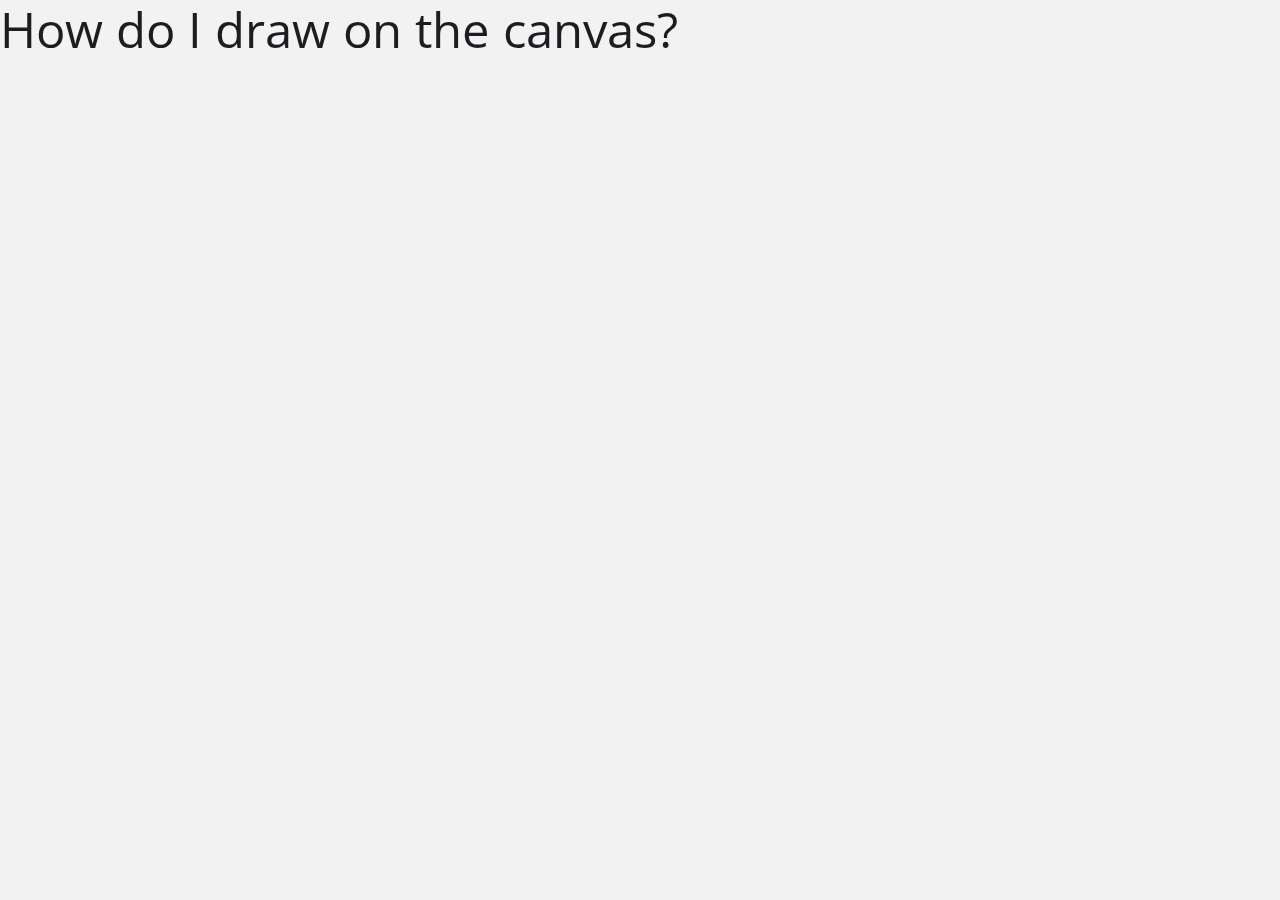
==== drawingAnswers/draw-on-canvas-answer.html @ a5479ad8 "Added a test href to a list element." ====
<!DOCTYPE html>
<html lang="en">

<head>
    <meta charset="UTF-8"/>
    <link rel="stylesheet" href="../assets/style.css"/>
    <link rel="icon" href="./assets/castofly-logo.jpg"/>
    <title>Sample Help Page</title>
</head>

<body>
<h1>How do I draw on the canvas?</h1>

</body>
---- assets/style.css ----
@import url("https://fonts.googleapis.com/css?family=Open+Sans:400,300,600,700");
*,
*::after,
*::before {
	box-sizing: inherit
}

* {
	font: inherit
}

html,
body,
div,
span,
applet,
object,
iframe,
h1,
h2,
h3,
h4,
h5,
h6,
p,
blockquote,
pre,
a,
abbr,
acronym,
address,
big,
cite,
code,
del,
dfn,
em,
img,
ins,
kbd,
q,
s,
samp,
small,
strike,
strong,
sub,
sup,
tt,
var,
b,
u,
i,
center,
dl,
dt,
dd,
ol,
ul,
li,
fieldset,
form,
label,
legend,
table,
caption,
tbody,
tfoot,
thead,
tr,
th,
td,
article,
aside,
canvas,
details,
embed,
figure,
figcaption,
footer,
header,
hgroup,
menu,
nav,
output,
ruby,
section,
summary,
time,
mark,
audio,
video,
hr {
	margin: 0;
	padding: 0;
	border: 0
}

html {
	box-sizing: border-box
}

body {
	background-color: hsl(0, 0%, 100%);
	background-color: var(--color-bg, white)
}

article,
aside,
details,
figcaption,
figure,
footer,
header,
hgroup,
menu,
nav,
section,
main,
form legend {
	display: block
}

ol,
ul {
	list-style: none
}

blockquote,
q {
	quotes: none
}

button,
input,
textarea,
select {
	margin: 0
}

.btn,
.form-control,
.link,
.reset {
	background-color: transparent;
	padding: 0;
	border: 0;
	border-radius: 0;
	color: inherit;
	line-height: inherit;
	-webkit-appearance: none;
	-moz-appearance: none;
	appearance: none
}

select.form-control::-ms-expand {
	display: none
}

textarea {
	resize: vertical;
	overflow: auto;
	vertical-align: top
}

input::-ms-clear {
	display: none
}

table {
	border-collapse: collapse;
	border-spacing: 0
}

img,
video,
svg {
	max-width: 100%
}

[data-theme] {
	background-color: hsl(0, 0%, 100%);
	background-color: var(--color-bg, #fff);
	color: hsl(240, 4%, 20%);
	color: var(--color-contrast-high, #313135)
}

:root {
	--space-unit: 1em;
	--space-xxxxs: calc(0.125*var(--space-unit));
	--space-xxxs: calc(0.25*var(--space-unit));
	--space-xxs: calc(0.375*var(--space-unit));
	--space-xs: calc(0.5*var(--space-unit));
	--space-sm: calc(0.75*var(--space-unit));
	--space-md: calc(1.25*var(--space-unit));
	--space-lg: calc(2*var(--space-unit));
	--space-xl: calc(3.25*var(--space-unit));
	--space-xxl: calc(5.25*var(--space-unit));
	--space-xxxl: calc(8.5*var(--space-unit));
	--space-xxxxl: calc(13.75*var(--space-unit));
	--component-padding: var(--space-md)
}

:root {
	--max-width-xxs: 32rem;
	--max-width-xs: 38rem;
	--max-width-sm: 48rem;
	--max-width-md: 64rem;
	--max-width-lg: 80rem;
	--max-width-xl: 90rem;
	--max-width-xxl: 120rem
}

.container {
	width: calc(100% - 1.25em);
	width: calc(100% - 2*var(--component-padding));
	margin-left: auto;
	margin-right: auto
}

.max-width-xxs {
	max-width: 32rem;
	max-width: var(--max-width-xxs)
}

.max-width-xs {
	max-width: 38rem;
	max-width: var(--max-width-xs)
}

.max-width-sm {
	max-width: 48rem;
	max-width: var(--max-width-sm)
}

.max-width-md {
	max-width: 64rem;
	max-width: var(--max-width-md)
}

.max-width-lg {
	max-width: 80rem;
	max-width: var(--max-width-lg)
}

.max-width-xl {
	max-width: 90rem;
	max-width: var(--max-width-xl)
}

.max-width-xxl {
	max-width: 120rem;
	max-width: var(--max-width-xxl)
}

.max-width-adaptive-sm {
	max-width: 38rem;
	max-width: var(--max-width-xs)
}

@media (min-width: 64rem) {
	.max-width-adaptive-sm {
		max-width: 48rem;
		max-width: var(--max-width-sm)
	}
}

.max-width-adaptive-md {
	max-width: 38rem;
	max-width: var(--max-width-xs)
}

@media (min-width: 64rem) {
	.max-width-adaptive-md {
		max-width: 64rem;
		max-width: var(--max-width-md)
	}
}

.max-width-adaptive,
.max-width-adaptive-lg {
	max-width: 38rem;
	max-width: var(--max-width-xs)
}

@media (min-width: 64rem) {
	.max-width-adaptive,
	.max-width-adaptive-lg {
		max-width: 64rem;
		max-width: var(--max-width-md)
	}
}

@media (min-width: 90rem) {
	.max-width-adaptive,
	.max-width-adaptive-lg {
		max-width: 80rem;
		max-width: var(--max-width-lg)
	}
}

.max-width-adaptive-xl {
	max-width: 38rem;
	max-width: var(--max-width-xs)
}

@media (min-width: 64rem) {
	.max-width-adaptive-xl {
		max-width: 64rem;
		max-width: var(--max-width-md)
	}
}

@media (min-width: 90rem) {
	.max-width-adaptive-xl {
		max-width: 90rem;
		max-width: var(--max-width-xl)
	}
}

.grid {
	--grid-gap: 0px;
	display: -ms-flexbox;
	display: flex;
	-ms-flex-wrap: wrap;
	flex-wrap: wrap
}

.grid>* {
	-ms-flex-preferred-size: 100%;
	flex-basis: 100%
}

[class*="grid-gap"] {
	margin-bottom: 1em * -1;
	margin-bottom: calc(var(--grid-gap, 1em)*-1);
	margin-right: 1em * -1;
	margin-right: calc(var(--grid-gap, 1em)*-1)
}

[class*="grid-gap"]>* {
	margin-bottom: 1em;
	margin-bottom: var(--grid-gap, 1em);
	margin-right: 1em;
	margin-right: var(--grid-gap, 1em)
}

.grid-gap-xxxxs {
	--grid-gap: var(--space-xxxxs)
}

.grid-gap-xxxs {
	--grid-gap: var(--space-xxxs)
}

.grid-gap-xxs {
	--grid-gap: var(--space-xxs)
}

.grid-gap-xs {
	--grid-gap: var(--space-xs)
}

.grid-gap-sm {
	--grid-gap: var(--space-sm)
}

.grid-gap-md {
	--grid-gap: var(--space-md)
}

.grid-gap-lg {
	--grid-gap: var(--space-lg)
}

.grid-gap-xl {
	--grid-gap: var(--space-xl)
}

.grid-gap-xxl {
	--grid-gap: var(--space-xxl)
}

.grid-gap-xxxl {
	--grid-gap: var(--space-xxxl)
}

.grid-gap-xxxxl {
	--grid-gap: var(--space-xxxxl)
}

.col {
	-ms-flex-positive: 1;
	flex-grow: 1;
	-ms-flex-preferred-size: 0;
	flex-basis: 0;
	max-width: 100%
}

.col-1 {
	-ms-flex-preferred-size: calc(8.33% - 0.01px - 1em);
	-ms-flex-preferred-size: calc(8.33% - 0.01px - var(--grid-gap, 1em));
	flex-basis: calc(8.33% - 0.01px - 1em);
	flex-basis: calc(8.33% - 0.01px - var(--grid-gap, 1em));
	max-width: calc(8.33% - 0.01px - 1em);
	max-width: calc(8.33% - 0.01px - var(--grid-gap, 1em))
}

.col-2 {
	-ms-flex-preferred-size: calc(16.66% - 0.01px - 1em);
	-ms-flex-preferred-size: calc(16.66% - 0.01px - var(--grid-gap, 1em));
	flex-basis: calc(16.66% - 0.01px - 1em);
	flex-basis: calc(16.66% - 0.01px - var(--grid-gap, 1em));
	max-width: calc(16.66% - 0.01px - 1em);
	max-width: calc(16.66% - 0.01px - var(--grid-gap, 1em))
}

.col-3 {
	-ms-flex-preferred-size: calc(25% - 0.01px - 1em);
	-ms-flex-preferred-size: calc(25% - 0.01px - var(--grid-gap, 1em));
	flex-basis: calc(25% - 0.01px - 1em);
	flex-basis: calc(25% - 0.01px - var(--grid-gap, 1em));
	max-width: calc(25% - 0.01px - 1em);
	max-width: calc(25% - 0.01px - var(--grid-gap, 1em))
}

.col-4 {
	-ms-flex-preferred-size: calc(33.33% - 0.01px - 1em);
	-ms-flex-preferred-size: calc(33.33% - 0.01px - var(--grid-gap, 1em));
	flex-basis: calc(33.33% - 0.01px - 1em);
	flex-basis: calc(33.33% - 0.01px - var(--grid-gap, 1em));
	max-width: calc(33.33% - 0.01px - 1em);
	max-width: calc(33.33% - 0.01px - var(--grid-gap, 1em))
}

.col-5 {
	-ms-flex-preferred-size: calc(41.66% - 0.01px - 1em);
	-ms-flex-preferred-size: calc(41.66% - 0.01px - var(--grid-gap, 1em));
	flex-basis: calc(41.66% - 0.01px - 1em);
	flex-basis: calc(41.66% - 0.01px - var(--grid-gap, 1em));
	max-width: calc(41.66% - 0.01px - 1em);
	max-width: calc(41.66% - 0.01px - var(--grid-gap, 1em))
}

.col-6 {
	-ms-flex-preferred-size: calc(50% - 0.01px - 1em);
	-ms-flex-preferred-size: calc(50% - 0.01px - var(--grid-gap, 1em));
	flex-basis: calc(50% - 0.01px - 1em);
	flex-basis: calc(50% - 0.01px - var(--grid-gap, 1em));
	max-width: calc(50% - 0.01px - 1em);
	max-width: calc(50% - 0.01px - var(--grid-gap, 1em))
}

.col-7 {
	-ms-flex-preferred-size: calc(58.33% - 0.01px - 1em);
	-ms-flex-preferred-size: calc(58.33% - 0.01px - var(--grid-gap, 1em));
	flex-basis: calc(58.33% - 0.01px - 1em);
	flex-basis: calc(58.33% - 0.01px - var(--grid-gap, 1em));
	max-width: calc(58.33% - 0.01px - 1em);
	max-width: calc(58.33% - 0.01px - var(--grid-gap, 1em))
}

.col-8 {
	-ms-flex-preferred-size: calc(66.66% - 0.01px - 1em);
	-ms-flex-preferred-size: calc(66.66% - 0.01px - var(--grid-gap, 1em));
	flex-basis: calc(66.66% - 0.01px - 1em);
	flex-basis: calc(66.66% - 0.01px - var(--grid-gap, 1em));
	max-width: calc(66.66% - 0.01px - 1em);
	max-width: calc(66.66% - 0.01px - var(--grid-gap, 1em))
}

.col-9 {
	-ms-flex-preferred-size: calc(75% - 0.01px - 1em);
	-ms-flex-preferred-size: calc(75% - 0.01px - var(--grid-gap, 1em));
	flex-basis: calc(75% - 0.01px - 1em);
	flex-basis: calc(75% - 0.01px - var(--grid-gap, 1em));
	max-width: calc(75% - 0.01px - 1em);
	max-width: calc(75% - 0.01px - var(--grid-gap, 1em))
}

.col-10 {
	-ms-flex-preferred-size: calc(83.33% - 0.01px - 1em);
	-ms-flex-preferred-size: calc(83.33% - 0.01px - var(--grid-gap, 1em));
	flex-basis: calc(83.33% - 0.01px - 1em);
	flex-basis: calc(83.33% - 0.01px - var(--grid-gap, 1em));
	max-width: calc(83.33% - 0.01px - 1em);
	max-width: calc(83.33% - 0.01px - var(--grid-gap, 1em))
}

.col-11 {
	-ms-flex-preferred-size: calc(91.66% - 0.01px - 1em);
	-ms-flex-preferred-size: calc(91.66% - 0.01px - var(--grid-gap, 1em));
	flex-basis: calc(91.66% - 0.01px - 1em);
	flex-basis: calc(91.66% - 0.01px - var(--grid-gap, 1em));
	max-width: calc(91.66% - 0.01px - 1em);
	max-width: calc(91.66% - 0.01px - var(--grid-gap, 1em))
}

.col-12 {
	-ms-flex-preferred-size: calc(100% - 0.01px - 1em);
	-ms-flex-preferred-size: calc(100% - 0.01px - var(--grid-gap, 1em));
	flex-basis: calc(100% - 0.01px - 1em);
	flex-basis: calc(100% - 0.01px - var(--grid-gap, 1em));
	max-width: calc(100% - 0.01px - 1em);
	max-width: calc(100% - 0.01px - var(--grid-gap, 1em))
}

@media (min-width: 32rem) {
	.col\@xs {
		-ms-flex-positive: 1;
		flex-grow: 1;
		-ms-flex-preferred-size: 0;
		flex-basis: 0;
		max-width: 100%
	}
	.col-1\@xs {
		-ms-flex-preferred-size: calc(8.33% - 0.01px - 1em);
		-ms-flex-preferred-size: calc(8.33% - 0.01px - var(--grid-gap, 1em));
		flex-basis: calc(8.33% - 0.01px - 1em);
		flex-basis: calc(8.33% - 0.01px - var(--grid-gap, 1em));
		max-width: calc(8.33% - 0.01px - 1em);
		max-width: calc(8.33% - 0.01px - var(--grid-gap, 1em))
	}
	.col-2\@xs {
		-ms-flex-preferred-size: calc(16.66% - 0.01px - 1em);
		-ms-flex-preferred-size: calc(16.66% - 0.01px - var(--grid-gap, 1em));
		flex-basis: calc(16.66% - 0.01px - 1em);
		flex-basis: calc(16.66% - 0.01px - var(--grid-gap, 1em));
		max-width: calc(16.66% - 0.01px - 1em);
		max-width: calc(16.66% - 0.01px - var(--grid-gap, 1em))
	}
	.col-3\@xs {
		-ms-flex-preferred-size: calc(25% - 0.01px - 1em);
		-ms-flex-preferred-size: calc(25% - 0.01px - var(--grid-gap, 1em));
		flex-basis: calc(25% - 0.01px - 1em);
		flex-basis: calc(25% - 0.01px - var(--grid-gap, 1em));
		max-width: calc(25% - 0.01px - 1em);
		max-width: calc(25% - 0.01px - var(--grid-gap, 1em))
	}
	.col-4\@xs {
		-ms-flex-preferred-size: calc(33.33% - 0.01px - 1em);
		-ms-flex-preferred-size: calc(33.33% - 0.01px - var(--grid-gap, 1em));
		flex-basis: calc(33.33% - 0.01px - 1em);
		flex-basis: calc(33.33% - 0.01px - var(--grid-gap, 1em));
		max-width: calc(33.33% - 0.01px - 1em);
		max-width: calc(33.33% - 0.01px - var(--grid-gap, 1em))
	}
	.col-5\@xs {
		-ms-flex-preferred-size: calc(41.66% - 0.01px - 1em);
		-ms-flex-preferred-size: calc(41.66% - 0.01px - var(--grid-gap, 1em));
		flex-basis: calc(41.66% - 0.01px - 1em);
		flex-basis: calc(41.66% - 0.01px - var(--grid-gap, 1em));
		max-width: calc(41.66% - 0.01px - 1em);
		max-width: calc(41.66% - 0.01px - var(--grid-gap, 1em))
	}
	.col-6\@xs {
		-ms-flex-preferred-size: calc(50% - 0.01px - 1em);
		-ms-flex-preferred-size: calc(50% - 0.01px - var(--grid-gap, 1em));
		flex-basis: calc(50% - 0.01px - 1em);
		flex-basis: calc(50% - 0.01px - var(--grid-gap, 1em));
		max-width: calc(50% - 0.01px - 1em);
		max-width: calc(50% - 0.01px - var(--grid-gap, 1em))
	}
	.col-7\@xs {
		-ms-flex-preferred-size: calc(58.33% - 0.01px - 1em);
		-ms-flex-preferred-size: calc(58.33% - 0.01px - var(--grid-gap, 1em));
		flex-basis: calc(58.33% - 0.01px - 1em);
		flex-basis: calc(58.33% - 0.01px - var(--grid-gap, 1em));
		max-width: calc(58.33% - 0.01px - 1em);
		max-width: calc(58.33% - 0.01px - var(--grid-gap, 1em))
	}
	.col-8\@xs {
		-ms-flex-preferred-size: calc(66.66% - 0.01px - 1em);
		-ms-flex-preferred-size: calc(66.66% - 0.01px - var(--grid-gap, 1em));
		flex-basis: calc(66.66% - 0.01px - 1em);
		flex-basis: calc(66.66% - 0.01px - var(--grid-gap, 1em));
		max-width: calc(66.66% - 0.01px - 1em);
		max-width: calc(66.66% - 0.01px - var(--grid-gap, 1em))
	}
	.col-9\@xs {
		-ms-flex-preferred-size: calc(75% - 0.01px - 1em);
		-ms-flex-preferred-size: calc(75% - 0.01px - var(--grid-gap, 1em));
		flex-basis: calc(75% - 0.01px - 1em);
		flex-basis: calc(75% - 0.01px - var(--grid-gap, 1em));
		max-width: calc(75% - 0.01px - 1em);
		max-width: calc(75% - 0.01px - var(--grid-gap, 1em))
	}
	.col-10\@xs {
		-ms-flex-preferred-size: calc(83.33% - 0.01px - 1em);
		-ms-flex-preferred-size: calc(83.33% - 0.01px - var(--grid-gap, 1em));
		flex-basis: calc(83.33% - 0.01px - 1em);
		flex-basis: calc(83.33% - 0.01px - var(--grid-gap, 1em));
		max-width: calc(83.33% - 0.01px - 1em);
		max-width: calc(83.33% - 0.01px - var(--grid-gap, 1em))
	}
	.col-11\@xs {
		-ms-flex-preferred-size: calc(91.66% - 0.01px - 1em);
		-ms-flex-preferred-size: calc(91.66% - 0.01px - var(--grid-gap, 1em));
		flex-basis: calc(91.66% - 0.01px - 1em);
		flex-basis: calc(91.66% - 0.01px - var(--grid-gap, 1em));
		max-width: calc(91.66% - 0.01px - 1em);
		max-width: calc(91.66% - 0.01px - var(--grid-gap, 1em))
	}
	.col-12\@xs {
		-ms-flex-preferred-size: calc(100% - 0.01px - 1em);
		-ms-flex-preferred-size: calc(100% - 0.01px - var(--grid-gap, 1em));
		flex-basis: calc(100% - 0.01px - 1em);
		flex-basis: calc(100% - 0.01px - var(--grid-gap, 1em));
		max-width: calc(100% - 0.01px - 1em);
		max-width: calc(100% - 0.01px - var(--grid-gap, 1em))
	}
}

@media (min-width: 48rem) {
	.col\@sm {
		-ms-flex-positive: 1;
		flex-grow: 1;
		-ms-flex-preferred-size: 0;
		flex-basis: 0;
		max-width: 100%
	}
	.col-1\@sm {
		-ms-flex-preferred-size: calc(8.33% - 0.01px - 1em);
		-ms-flex-preferred-size: calc(8.33% - 0.01px - var(--grid-gap, 1em));
		flex-basis: calc(8.33% - 0.01px - 1em);
		flex-basis: calc(8.33% - 0.01px - var(--grid-gap, 1em));
		max-width: calc(8.33% - 0.01px - 1em);
		max-width: calc(8.33% - 0.01px - var(--grid-gap, 1em))
	}
	.col-2\@sm {
		-ms-flex-preferred-size: calc(16.66% - 0.01px - 1em);
		-ms-flex-preferred-size: calc(16.66% - 0.01px - var(--grid-gap, 1em));
		flex-basis: calc(16.66% - 0.01px - 1em);
		flex-basis: calc(16.66% - 0.01px - var(--grid-gap, 1em));
		max-width: calc(16.66% - 0.01px - 1em);
		max-width: calc(16.66% - 0.01px - var(--grid-gap, 1em))
	}
	.col-3\@sm {
		-ms-flex-preferred-size: calc(25% - 0.01px - 1em);
		-ms-flex-preferred-size: calc(25% - 0.01px - var(--grid-gap, 1em));
		flex-basis: calc(25% - 0.01px - 1em);
		flex-basis: calc(25% - 0.01px - var(--grid-gap, 1em));
		max-width: calc(25% - 0.01px - 1em);
		max-width: calc(25% - 0.01px - var(--grid-gap, 1em))
	}
	.col-4\@sm {
		-ms-flex-preferred-size: calc(33.33% - 0.01px - 1em);
		-ms-flex-preferred-size: calc(33.33% - 0.01px - var(--grid-gap, 1em));
		flex-basis: calc(33.33% - 0.01px - 1em);
		flex-basis: calc(33.33% - 0.01px - var(--grid-gap, 1em));
		max-width: calc(33.33% - 0.01px - 1em);
		max-width: calc(33.33% - 0.01px - var(--grid-gap, 1em))
	}
	.col-5\@sm {
		-ms-flex-preferred-size: calc(41.66% - 0.01px - 1em);
		-ms-flex-preferred-size: calc(41.66% - 0.01px - var(--grid-gap, 1em));
		flex-basis: calc(41.66% - 0.01px - 1em);
		flex-basis: calc(41.66% - 0.01px - var(--grid-gap, 1em));
		max-width: calc(41.66% - 0.01px - 1em);
		max-width: calc(41.66% - 0.01px - var(--grid-gap, 1em))
	}
	.col-6\@sm {
		-ms-flex-preferred-size: calc(50% - 0.01px - 1em);
		-ms-flex-preferred-size: calc(50% - 0.01px - var(--grid-gap, 1em));
		flex-basis: calc(50% - 0.01px - 1em);
		flex-basis: calc(50% - 0.01px - var(--grid-gap, 1em));
		max-width: calc(50% - 0.01px - 1em);
		max-width: calc(50% - 0.01px - var(--grid-gap, 1em))
	}
	.col-7\@sm {
		-ms-flex-preferred-size: calc(58.33% - 0.01px - 1em);
		-ms-flex-preferred-size: calc(58.33% - 0.01px - var(--grid-gap, 1em));
		flex-basis: calc(58.33% - 0.01px - 1em);
		flex-basis: calc(58.33% - 0.01px - var(--grid-gap, 1em));
		max-width: calc(58.33% - 0.01px - 1em);
		max-width: calc(58.33% - 0.01px - var(--grid-gap, 1em))
	}
	.col-8\@sm {
		-ms-flex-preferred-size: calc(66.66% - 0.01px - 1em);
		-ms-flex-preferred-size: calc(66.66% - 0.01px - var(--grid-gap, 1em));
		flex-basis: calc(66.66% - 0.01px - 1em);
		flex-basis: calc(66.66% - 0.01px - var(--grid-gap, 1em));
		max-width: calc(66.66% - 0.01px - 1em);
		max-width: calc(66.66% - 0.01px - var(--grid-gap, 1em))
	}
	.col-9\@sm {
		-ms-flex-preferred-size: calc(75% - 0.01px - 1em);
		-ms-flex-preferred-size: calc(75% - 0.01px - var(--grid-gap, 1em));
		flex-basis: calc(75% - 0.01px - 1em);
		flex-basis: calc(75% - 0.01px - var(--grid-gap, 1em));
		max-width: calc(75% - 0.01px - 1em);
		max-width: calc(75% - 0.01px - var(--grid-gap, 1em))
	}
	.col-10\@sm {
		-ms-flex-preferred-size: calc(83.33% - 0.01px - 1em);
		-ms-flex-preferred-size: calc(83.33% - 0.01px - var(--grid-gap, 1em));
		flex-basis: calc(83.33% - 0.01px - 1em);
		flex-basis: calc(83.33% - 0.01px - var(--grid-gap, 1em));
		max-width: calc(83.33% - 0.01px - 1em);
		max-width: calc(83.33% - 0.01px - var(--grid-gap, 1em))
	}
	.col-11\@sm {
		-ms-flex-preferred-size: calc(91.66% - 0.01px - 1em);
		-ms-flex-preferred-size: calc(91.66% - 0.01px - var(--grid-gap, 1em));
		flex-basis: calc(91.66% - 0.01px - 1em);
		flex-basis: calc(91.66% - 0.01px - var(--grid-gap, 1em));
		max-width: calc(91.66% - 0.01px - 1em);
		max-width: calc(91.66% - 0.01px - var(--grid-gap, 1em))
	}
	.col-12\@sm {
		-ms-flex-preferred-size: calc(100% - 0.01px - 1em);
		-ms-flex-preferred-size: calc(100% - 0.01px - var(--grid-gap, 1em));
		flex-basis: calc(100% - 0.01px - 1em);
		flex-basis: calc(100% - 0.01px - var(--grid-gap, 1em));
		max-width: calc(100% - 0.01px - 1em);
		max-width: calc(100% - 0.01px - var(--grid-gap, 1em))
	}
}

@media (min-width: 64rem) {
	.col\@md {
		-ms-flex-positive: 1;
		flex-grow: 1;
		-ms-flex-preferred-size: 0;
		flex-basis: 0;
		max-width: 100%
	}
	.col-1\@md {
		-ms-flex-preferred-size: calc(8.33% - 0.01px - 1em);
		-ms-flex-preferred-size: calc(8.33% - 0.01px - var(--grid-gap, 1em));
		flex-basis: calc(8.33% - 0.01px - 1em);
		flex-basis: calc(8.33% - 0.01px - var(--grid-gap, 1em));
		max-width: calc(8.33% - 0.01px - 1em);
		max-width: calc(8.33% - 0.01px - var(--grid-gap, 1em))
	}
	.col-2\@md {
		-ms-flex-preferred-size: calc(16.66% - 0.01px - 1em);
		-ms-flex-preferred-size: calc(16.66% - 0.01px - var(--grid-gap, 1em));
		flex-basis: calc(16.66% - 0.01px - 1em);
		flex-basis: calc(16.66% - 0.01px - var(--grid-gap, 1em));
		max-width: calc(16.66% - 0.01px - 1em);
		max-width: calc(16.66% - 0.01px - var(--grid-gap, 1em))
	}
	.col-3\@md {
		-ms-flex-preferred-size: calc(25% - 0.01px - 1em);
		-ms-flex-preferred-size: calc(25% - 0.01px - var(--grid-gap, 1em));
		flex-basis: calc(25% - 0.01px - 1em);
		flex-basis: calc(25% - 0.01px - var(--grid-gap, 1em));
		max-width: calc(25% - 0.01px - 1em);
		max-width: calc(25% - 0.01px - var(--grid-gap, 1em))
	}
	.col-4\@md {
		-ms-flex-preferred-size: calc(33.33% - 0.01px - 1em);
		-ms-flex-preferred-size: calc(33.33% - 0.01px - var(--grid-gap, 1em));
		flex-basis: calc(33.33% - 0.01px - 1em);
		flex-basis: calc(33.33% - 0.01px - var(--grid-gap, 1em));
		max-width: calc(33.33% - 0.01px - 1em);
		max-width: calc(33.33% - 0.01px - var(--grid-gap, 1em))
	}
	.col-5\@md {
		-ms-flex-preferred-size: calc(41.66% - 0.01px - 1em);
		-ms-flex-preferred-size: calc(41.66% - 0.01px - var(--grid-gap, 1em));
		flex-basis: calc(41.66% - 0.01px - 1em);
		flex-basis: calc(41.66% - 0.01px - var(--grid-gap, 1em));
		max-width: calc(41.66% - 0.01px - 1em);
		max-width: calc(41.66% - 0.01px - var(--grid-gap, 1em))
	}
	.col-6\@md {
		-ms-flex-preferred-size: calc(50% - 0.01px - 1em);
		-ms-flex-preferred-size: calc(50% - 0.01px - var(--grid-gap, 1em));
		flex-basis: calc(50% - 0.01px - 1em);
		flex-basis: calc(50% - 0.01px - var(--grid-gap, 1em));
		max-width: calc(50% - 0.01px - 1em);
		max-width: calc(50% - 0.01px - var(--grid-gap, 1em))
	}
	.col-7\@md {
		-ms-flex-preferred-size: calc(58.33% - 0.01px - 1em);
		-ms-flex-preferred-size: calc(58.33% - 0.01px - var(--grid-gap, 1em));
		flex-basis: calc(58.33% - 0.01px - 1em);
		flex-basis: calc(58.33% - 0.01px - var(--grid-gap, 1em));
		max-width: calc(58.33% - 0.01px - 1em);
		max-width: calc(58.33% - 0.01px - var(--grid-gap, 1em))
	}
	.col-8\@md {
		-ms-flex-preferred-size: calc(66.66% - 0.01px - 1em);
		-ms-flex-preferred-size: calc(66.66% - 0.01px - var(--grid-gap, 1em));
		flex-basis: calc(66.66% - 0.01px - 1em);
		flex-basis: calc(66.66% - 0.01px - var(--grid-gap, 1em));
		max-width: calc(66.66% - 0.01px - 1em);
		max-width: calc(66.66% - 0.01px - var(--grid-gap, 1em))
	}
	.col-9\@md {
		-ms-flex-preferred-size: calc(75% - 0.01px - 1em);
		-ms-flex-preferred-size: calc(75% - 0.01px - var(--grid-gap, 1em));
		flex-basis: calc(75% - 0.01px - 1em);
		flex-basis: calc(75% - 0.01px - var(--grid-gap, 1em));
		max-width: calc(75% - 0.01px - 1em);
		max-width: calc(75% - 0.01px - var(--grid-gap, 1em))
	}
	.col-10\@md {
		-ms-flex-preferred-size: calc(83.33% - 0.01px - 1em);
		-ms-flex-preferred-size: calc(83.33% - 0.01px - var(--grid-gap, 1em));
		flex-basis: calc(83.33% - 0.01px - 1em);
		flex-basis: calc(83.33% - 0.01px - var(--grid-gap, 1em));
		max-width: calc(83.33% - 0.01px - 1em);
		max-width: calc(83.33% - 0.01px - var(--grid-gap, 1em))
	}
	.col-11\@md {
		-ms-flex-preferred-size: calc(91.66% - 0.01px - 1em);
		-ms-flex-preferred-size: calc(91.66% - 0.01px - var(--grid-gap, 1em));
		flex-basis: calc(91.66% - 0.01px - 1em);
		flex-basis: calc(91.66% - 0.01px - var(--grid-gap, 1em));
		max-width: calc(91.66% - 0.01px - 1em);
		max-width: calc(91.66% - 0.01px - var(--grid-gap, 1em))
	}
	.col-12\@md {
		-ms-flex-preferred-size: calc(100% - 0.01px - 1em);
		-ms-flex-preferred-size: calc(100% - 0.01px - var(--grid-gap, 1em));
		flex-basis: calc(100% - 0.01px - 1em);
		flex-basis: calc(100% - 0.01px - var(--grid-gap, 1em));
		max-width: calc(100% - 0.01px - 1em);
		max-width: calc(100% - 0.01px - var(--grid-gap, 1em))
	}
}

@media (min-width: 80rem) {
	.col\@lg {
		-ms-flex-positive: 1;
		flex-grow: 1;
		-ms-flex-preferred-size: 0;
		flex-basis: 0;
		max-width: 100%
	}
	.col-1\@lg {
		-ms-flex-preferred-size: calc(8.33% - 0.01px - 1em);
		-ms-flex-preferred-size: calc(8.33% - 0.01px - var(--grid-gap, 1em));
		flex-basis: calc(8.33% - 0.01px - 1em);
		flex-basis: calc(8.33% - 0.01px - var(--grid-gap, 1em));
		max-width: calc(8.33% - 0.01px - 1em);
		max-width: calc(8.33% - 0.01px - var(--grid-gap, 1em))
	}
	.col-2\@lg {
		-ms-flex-preferred-size: calc(16.66% - 0.01px - 1em);
		-ms-flex-preferred-size: calc(16.66% - 0.01px - var(--grid-gap, 1em));
		flex-basis: calc(16.66% - 0.01px - 1em);
		flex-basis: calc(16.66% - 0.01px - var(--grid-gap, 1em));
		max-width: calc(16.66% - 0.01px - 1em);
		max-width: calc(16.66% - 0.01px - var(--grid-gap, 1em))
	}
	.col-3\@lg {
		-ms-flex-preferred-size: calc(25% - 0.01px - 1em);
		-ms-flex-preferred-size: calc(25% - 0.01px - var(--grid-gap, 1em));
		flex-basis: calc(25% - 0.01px - 1em);
		flex-basis: calc(25% - 0.01px - var(--grid-gap, 1em));
		max-width: calc(25% - 0.01px - 1em);
		max-width: calc(25% - 0.01px - var(--grid-gap, 1em))
	}
	.col-4\@lg {
		-ms-flex-preferred-size: calc(33.33% - 0.01px - 1em);
		-ms-flex-preferred-size: calc(33.33% - 0.01px - var(--grid-gap, 1em));
		flex-basis: calc(33.33% - 0.01px - 1em);
		flex-basis: calc(33.33% - 0.01px - var(--grid-gap, 1em));
		max-width: calc(33.33% - 0.01px - 1em);
		max-width: calc(33.33% - 0.01px - var(--grid-gap, 1em))
	}
	.col-5\@lg {
		-ms-flex-preferred-size: calc(41.66% - 0.01px - 1em);
		-ms-flex-preferred-size: calc(41.66% - 0.01px - var(--grid-gap, 1em));
		flex-basis: calc(41.66% - 0.01px - 1em);
		flex-basis: calc(41.66% - 0.01px - var(--grid-gap, 1em));
		max-width: calc(41.66% - 0.01px - 1em);
		max-width: calc(41.66% - 0.01px - var(--grid-gap, 1em))
	}
	.col-6\@lg {
		-ms-flex-preferred-size: calc(50% - 0.01px - 1em);
		-ms-flex-preferred-size: calc(50% - 0.01px - var(--grid-gap, 1em));
		flex-basis: calc(50% - 0.01px - 1em);
		flex-basis: calc(50% - 0.01px - var(--grid-gap, 1em));
		max-width: calc(50% - 0.01px - 1em);
		max-width: calc(50% - 0.01px - var(--grid-gap, 1em))
	}
	.col-7\@lg {
		-ms-flex-preferred-size: calc(58.33% - 0.01px - 1em);
		-ms-flex-preferred-size: calc(58.33% - 0.01px - var(--grid-gap, 1em));
		flex-basis: calc(58.33% - 0.01px - 1em);
		flex-basis: calc(58.33% - 0.01px - var(--grid-gap, 1em));
		max-width: calc(58.33% - 0.01px - 1em);
		max-width: calc(58.33% - 0.01px - var(--grid-gap, 1em))
	}
	.col-8\@lg {
		-ms-flex-preferred-size: calc(66.66% - 0.01px - 1em);
		-ms-flex-preferred-size: calc(66.66% - 0.01px - var(--grid-gap, 1em));
		flex-basis: calc(66.66% - 0.01px - 1em);
		flex-basis: calc(66.66% - 0.01px - var(--grid-gap, 1em));
		max-width: calc(66.66% - 0.01px - 1em);
		max-width: calc(66.66% - 0.01px - var(--grid-gap, 1em))
	}
	.col-9\@lg {
		-ms-flex-preferred-size: calc(75% - 0.01px - 1em);
		-ms-flex-preferred-size: calc(75% - 0.01px - var(--grid-gap, 1em));
		flex-basis: calc(75% - 0.01px - 1em);
		flex-basis: calc(75% - 0.01px - var(--grid-gap, 1em));
		max-width: calc(75% - 0.01px - 1em);
		max-width: calc(75% - 0.01px - var(--grid-gap, 1em))
	}
	.col-10\@lg {
		-ms-flex-preferred-size: calc(83.33% - 0.01px - 1em);
		-ms-flex-preferred-size: calc(83.33% - 0.01px - var(--grid-gap, 1em));
		flex-basis: calc(83.33% - 0.01px - 1em);
		flex-basis: calc(83.33% - 0.01px - var(--grid-gap, 1em));
		max-width: calc(83.33% - 0.01px - 1em);
		max-width: calc(83.33% - 0.01px - var(--grid-gap, 1em))
	}
	.col-11\@lg {
		-ms-flex-preferred-size: calc(91.66% - 0.01px - 1em);
		-ms-flex-preferred-size: calc(91.66% - 0.01px - var(--grid-gap, 1em));
		flex-basis: calc(91.66% - 0.01px - 1em);
		flex-basis: calc(91.66% - 0.01px - var(--grid-gap, 1em));
		max-width: calc(91.66% - 0.01px - 1em);
		max-width: calc(91.66% - 0.01px - var(--grid-gap, 1em))
	}
	.col-12\@lg {
		-ms-flex-preferred-size: calc(100% - 0.01px - 1em);
		-ms-flex-preferred-size: calc(100% - 0.01px - var(--grid-gap, 1em));
		flex-basis: calc(100% - 0.01px - 1em);
		flex-basis: calc(100% - 0.01px - var(--grid-gap, 1em));
		max-width: calc(100% - 0.01px - 1em);
		max-width: calc(100% - 0.01px - var(--grid-gap, 1em))
	}
}

@media (min-width: 90rem) {
	.col\@xl {
		-ms-flex-positive: 1;
		flex-grow: 1;
		-ms-flex-preferred-size: 0;
		flex-basis: 0;
		max-width: 100%
	}
	.col-1\@xl {
		-ms-flex-preferred-size: calc(8.33% - 0.01px - 1em);
		-ms-flex-preferred-size: calc(8.33% - 0.01px - var(--grid-gap, 1em));
		flex-basis: calc(8.33% - 0.01px - 1em);
		flex-basis: calc(8.33% - 0.01px - var(--grid-gap, 1em));
		max-width: calc(8.33% - 0.01px - 1em);
		max-width: calc(8.33% - 0.01px - var(--grid-gap, 1em))
	}
	.col-2\@xl {
		-ms-flex-preferred-size: calc(16.66% - 0.01px - 1em);
		-ms-flex-preferred-size: calc(16.66% - 0.01px - var(--grid-gap, 1em));
		flex-basis: calc(16.66% - 0.01px - 1em);
		flex-basis: calc(16.66% - 0.01px - var(--grid-gap, 1em));
		max-width: calc(16.66% - 0.01px - 1em);
		max-width: calc(16.66% - 0.01px - var(--grid-gap, 1em))
	}
	.col-3\@xl {
		-ms-flex-preferred-size: calc(25% - 0.01px - 1em);
		-ms-flex-preferred-size: calc(25% - 0.01px - var(--grid-gap, 1em));
		flex-basis: calc(25% - 0.01px - 1em);
		flex-basis: calc(25% - 0.01px - var(--grid-gap, 1em));
		max-width: calc(25% - 0.01px - 1em);
		max-width: calc(25% - 0.01px - var(--grid-gap, 1em))
	}
	.col-4\@xl {
		-ms-flex-preferred-size: calc(33.33% - 0.01px - 1em);
		-ms-flex-preferred-size: calc(33.33% - 0.01px - var(--grid-gap, 1em));
		flex-basis: calc(33.33% - 0.01px - 1em);
		flex-basis: calc(33.33% - 0.01px - var(--grid-gap, 1em));
		max-width: calc(33.33% - 0.01px - 1em);
		max-width: calc(33.33% - 0.01px - var(--grid-gap, 1em))
	}
	.col-5\@xl {
		-ms-flex-preferred-size: calc(41.66% - 0.01px - 1em);
		-ms-flex-preferred-size: calc(41.66% - 0.01px - var(--grid-gap, 1em));
		flex-basis: calc(41.66% - 0.01px - 1em);
		flex-basis: calc(41.66% - 0.01px - var(--grid-gap, 1em));
		max-width: calc(41.66% - 0.01px - 1em);
		max-width: calc(41.66% - 0.01px - var(--grid-gap, 1em))
	}
	.col-6\@xl {
		-ms-flex-preferred-size: calc(50% - 0.01px - 1em);
		-ms-flex-preferred-size: calc(50% - 0.01px - var(--grid-gap, 1em));
		flex-basis: calc(50% - 0.01px - 1em);
		flex-basis: calc(50% - 0.01px - var(--grid-gap, 1em));
		max-width: calc(50% - 0.01px - 1em);
		max-width: calc(50% - 0.01px - var(--grid-gap, 1em))
	}
	.col-7\@xl {
		-ms-flex-preferred-size: calc(58.33% - 0.01px - 1em);
		-ms-flex-preferred-size: calc(58.33% - 0.01px - var(--grid-gap, 1em));
		flex-basis: calc(58.33% - 0.01px - 1em);
		flex-basis: calc(58.33% - 0.01px - var(--grid-gap, 1em));
		max-width: calc(58.33% - 0.01px - 1em);
		max-width: calc(58.33% - 0.01px - var(--grid-gap, 1em))
	}
	.col-8\@xl {
		-ms-flex-preferred-size: calc(66.66% - 0.01px - 1em);
		-ms-flex-preferred-size: calc(66.66% - 0.01px - var(--grid-gap, 1em));
		flex-basis: calc(66.66% - 0.01px - 1em);
		flex-basis: calc(66.66% - 0.01px - var(--grid-gap, 1em));
		max-width: calc(66.66% - 0.01px - 1em);
		max-width: calc(66.66% - 0.01px - var(--grid-gap, 1em))
	}
	.col-9\@xl {
		-ms-flex-preferred-size: calc(75% - 0.01px - 1em);
		-ms-flex-preferred-size: calc(75% - 0.01px - var(--grid-gap, 1em));
		flex-basis: calc(75% - 0.01px - 1em);
		flex-basis: calc(75% - 0.01px - var(--grid-gap, 1em));
		max-width: calc(75% - 0.01px - 1em);
		max-width: calc(75% - 0.01px - var(--grid-gap, 1em))
	}
	.col-10\@xl {
		-ms-flex-preferred-size: calc(83.33% - 0.01px - 1em);
		-ms-flex-preferred-size: calc(83.33% - 0.01px - var(--grid-gap, 1em));
		flex-basis: calc(83.33% - 0.01px - 1em);
		flex-basis: calc(83.33% - 0.01px - var(--grid-gap, 1em));
		max-width: calc(83.33% - 0.01px - 1em);
		max-width: calc(83.33% - 0.01px - var(--grid-gap, 1em))
	}
	.col-11\@xl {
		-ms-flex-preferred-size: calc(91.66% - 0.01px - 1em);
		-ms-flex-preferred-size: calc(91.66% - 0.01px - var(--grid-gap, 1em));
		flex-basis: calc(91.66% - 0.01px - 1em);
		flex-basis: calc(91.66% - 0.01px - var(--grid-gap, 1em));
		max-width: calc(91.66% - 0.01px - 1em);
		max-width: calc(91.66% - 0.01px - var(--grid-gap, 1em))
	}
	.col-12\@xl {
		-ms-flex-preferred-size: calc(100% - 0.01px - 1em);
		-ms-flex-preferred-size: calc(100% - 0.01px - var(--grid-gap, 1em));
		flex-basis: calc(100% - 0.01px - 1em);
		flex-basis: calc(100% - 0.01px - var(--grid-gap, 1em));
		max-width: calc(100% - 0.01px - 1em);
		max-width: calc(100% - 0.01px - var(--grid-gap, 1em))
	}
}

:root {
	--radius-sm: calc(var(--radius, 0.25em)/2);
	--radius-md: var(--radius, 0.25em);
	--radius-lg: calc(var(--radius, 0.25em)*2);
	--shadow-sm: 0 1px 2px rgba(0, 0, 0, .085), 0 1px 8px rgba(0, 0, 0, .1);
	--shadow-md: 0 1px 8px rgba(0, 0, 0, .1), 0 8px 24px rgba(0, 0, 0, .15);
	--shadow-lg: 0 1px 8px rgba(0, 0, 0, .1), 0 16px 48px rgba(0, 0, 0, .1), 0 24px 60px rgba(0, 0, 0, .1);
	--bounce: cubic-bezier(0.175, 0.885, 0.32, 1.275);
	--ease-in-out: cubic-bezier(0.645, 0.045, 0.355, 1);
	--ease-in: cubic-bezier(0.55, 0.055, 0.675, 0.19);
	--ease-out: cubic-bezier(0.215, 0.61, 0.355, 1)
}

:root {
	--body-line-height: 1.4;
	--heading-line-height: 1.2
}

body {
	font-size: 1em;
	font-size: var(--text-base-size, 1em);
	font-family: 'Open Sans', sans-serif;
	font-family: var(--font-primary, sans-serif);
	color: hsl(240, 4%, 20%);
	color: var(--color-contrast-high, #313135)
}

h1,
h2,
h3,
h4 {
	color: hsl(240, 8%, 12%);
	color: var(--color-contrast-higher, #1c1c21);
	line-height: 1.2;
	line-height: var(--heading-line-height, 1.2)
}

.text-xxxl {
	font-size: 2.48832em;
	font-size: var(--text-xxxl, 2.488em)
}

h1,
.text-xxl {
	font-size: 2.0736em;
	font-size: var(--text-xxl, 2.074em)
}

h2,
.text-xl {
	font-size: 1.728em;
	font-size: var(--text-xl, 1.728em)
}

h3,
.text-lg {
	font-size: 1.44em;
	font-size: var(--text-lg, 1.44em)
}

h4,
.text-md {
	font-size: 1.2em;
	font-size: var(--text-md, 1.2em)
}

small,
.text-sm {
	font-size: 0.83333em;
	font-size: var(--text-sm, 0.833em)
}

.text-xs {
	font-size: 0.69444em;
	font-size: var(--text-xs, 0.694em)
}

a,
.link {
	color: hsl(220, 90%, 56%);
	color: var(--color-primary, #2a6df4);
	text-decoration: underline
}

strong,
.text-bold {
	font-weight: bold
}

s {
	text-decoration: line-through
}

u,
.text-underline {
	text-decoration: underline
}

.text-component {
	--component-body-line-height: calc(var(--body-line-height)*var(--line-height-multiplier, 1));
	--component-heading-line-height: calc(var(--heading-line-height)*var(--line-height-multiplier, 1))
}

.text-component h1,
.text-component h2,
.text-component h3,
.text-component h4 {
	line-height: 1.2;
	line-height: var(--component-heading-line-height, 1.2);
	margin-bottom: 0.25em;
	margin-bottom: calc(var(--space-xxxs)*var(--text-vspace-multiplier, 1))
}

.text-component h2,
.text-component h3,
.text-component h4 {
	margin-top: 0.75em;
	margin-top: calc(var(--space-sm)*var(--text-vspace-multiplier, 1))
}

.text-component p,
.text-component blockquote,
.text-component ul li,
.text-component ol li {
	line-height: 1.4;
	line-height: var(--component-body-line-height)
}

.text-component ul,
.text-component ol,
.text-component p,
.text-component blockquote,
.text-component .text-component__block {
	margin-bottom: 0.75em;
	margin-bottom: calc(var(--space-sm)*var(--text-vspace-multiplier, 1))
}

.text-component ul,
.text-component ol {
	padding-left: 1em
}

.text-component ul {
	list-style-type: disc
}

.text-component ol {
	list-style-type: decimal
}

.text-component img {
	display: block;
	margin: 0 auto
}

.text-component figcaption {
	text-align: center;
	margin-top: 0.5em;
	margin-top: var(--space-xs)
}

.text-component em {
	font-style: italic
}

.text-component hr {
	margin-top: 2em;
	margin-top: calc(var(--space-lg)*var(--text-vspace-multiplier, 1));
	margin-bottom: 2em;
	margin-bottom: calc(var(--space-lg)*var(--text-vspace-multiplier, 1));
	margin-left: auto;
	margin-right: auto
}

.text-component>*:first-child {
	margin-top: 0
}

.text-component>*:last-child {
	margin-bottom: 0
}

.text-component__block--full-width {
	width: 100vw;
	margin-left: calc(50% - 50vw)
}

@media (min-width: 48rem) {
	.text-component__block--left,
	.text-component__block--right {
		width: 45%
	}
	.text-component__block--left img,
	.text-component__block--right img {
		width: 100%
	}
	.text-component__block--left {
		float: left;
		margin-right: 0.75em;
		margin-right: calc(var(--space-sm)*var(--text-vspace-multiplier, 1))
	}
	.text-component__block--right {
		float: right;
		margin-left: 0.75em;
		margin-left: calc(var(--space-sm)*var(--text-vspace-multiplier, 1))
	}
}

@media (min-width: 90rem) {
	.text-component__block--outset {
		width: calc(100% + 10.5em);
		width: calc(100% + 2*var(--space-xxl))
	}
	.text-component__block--outset img {
		width: 100%
	}
	.text-component__block--outset:not(.text-component__block--right) {
		margin-left: -5.25em;
		margin-left: calc(-1*var(--space-xxl))
	}
	.text-component__block--left,
	.text-component__block--right {
		width: 50%
	}
	.text-component__block--right.text-component__block--outset {
		margin-right: -5.25em;
		margin-right: calc(-1*var(--space-xxl))
	}
}

:root {
	--icon-xxs: 12px;
	--icon-xs: 16px;
	--icon-sm: 24px;
	--icon-md: 32px;
	--icon-lg: 48px;
	--icon-xl: 64px;
	--icon-xxl: 128px
}

.icon {
	display: inline-block;
	color: inherit;
	fill: currentColor;
	height: 1em;
	width: 1em;
	line-height: 1;
	-ms-flex-negative: 0;
	flex-shrink: 0
}

.icon--xxs {
	font-size: 12px;
	font-size: var(--icon-xxs)
}

.icon--xs {
	font-size: 16px;
	font-size: var(--icon-xs)
}

.icon--sm {
	font-size: 24px;
	font-size: var(--icon-sm)
}

.icon--md {
	font-size: 32px;
	font-size: var(--icon-md)
}

.icon--lg {
	font-size: 48px;
	font-size: var(--icon-lg)
}

.icon--xl {
	font-size: 64px;
	font-size: var(--icon-xl)
}

.icon--xxl {
	font-size: 128px;
	font-size: var(--icon-xxl)
}

.icon--is-spinning {
	-webkit-animation: icon-spin 1s infinite linear;
	animation: icon-spin 1s infinite linear
}

@-webkit-keyframes icon-spin {
	0% {
		-webkit-transform: rotate(0deg);
		transform: rotate(0deg)
	}
	100% {
		-webkit-transform: rotate(360deg);
		transform: rotate(360deg)
	}
}

@keyframes icon-spin {
	0% {
		-webkit-transform: rotate(0deg);
		transform: rotate(0deg)
	}
	100% {
		-webkit-transform: rotate(360deg);
		transform: rotate(360deg)
	}
}

.icon use {
	color: inherit;
	fill: currentColor
}

.btn {
	position: relative;
	display: -ms-inline-flexbox;
	display: inline-flex;
	-ms-flex-pack: center;
	justify-content: center;
	-ms-flex-align: center;
	align-items: center;
	white-space: nowrap;
	text-decoration: none;
	line-height: 1;
	font-size: 1em;
	font-size: var(--btn-font-size, 1em);
	padding-top: 0.5em;
	padding-top: var(--btn-padding-y, 0.5em);
	padding-bottom: 0.5em;
	padding-bottom: var(--btn-padding-y, 0.5em);
	padding-left: 0.75em;
	padding-left: var(--btn-padding-x, 0.75em);
	padding-right: 0.75em;
	padding-right: var(--btn-padding-x, 0.75em);
	border-radius: 0.25em;
	border-radius: var(--btn-radius, 0.25em)
}

.btn--primary {
	background-color: hsl(220, 90%, 56%);
	background-color: var(--color-primary, #2a6df4);
	color: hsl(0, 0%, 100%);
	color: var(--color-white, #fff)
}

.btn--subtle {
	background-color: hsl(240, 1%, 83%);
	background-color: var(--color-contrast-low, #d3d3d4);
	color: hsl(240, 8%, 12%);
	color: var(--color-contrast-higher, #1c1c21)
}

.btn--accent {
	background-color: hsl(355, 90%, 61%);
	background-color: var(--color-accent, #f54251);
	color: hsl(0, 0%, 100%);
	color: var(--color-white, #fff)
}

.btn--disabled {
	cursor: not-allowed
}

.btn--sm {
	font-size: 0.8em;
	font-size: var(--btn-font-size-sm, 0.8em)
}

.btn--md {
	font-size: 1.2em;
	font-size: var(--btn-font-size-md, 1.2em)
}

.btn--lg {
	font-size: 1.4em;
	font-size: var(--btn-font-size-lg, 1.4em)
}

.btn--icon {
	padding: 0.5em;
	padding: var(--btn-padding-y, 0.5em)
}

.form-control {
	background-color: hsl(0, 0%, 100%);
	background-color: var(--color-bg, #f2f2f2);
	padding-top: 0.5em;
	padding-top: var(--form-control-padding-y, 0.5em);
	padding-bottom: 0.5em;
	padding-bottom: var(--form-control-padding-y, 0.5em);
	padding-left: 0.75em;
	padding-left: var(--form-control-padding-x, 0.75em);
	padding-right: 0.75em;
	padding-right: var(--form-control-padding-x, 0.75em);
	border-radius: 0.25em;
	border-radius: var(--form-control-radius, 0.25em)
}

.form-control::-webkit-input-placeholder {
	color: hsl(240, 1%, 48%);
	color: var(--color-contrast-medium, #79797c)
}

.form-control::-moz-placeholder {
	opacity: 1;
	color: hsl(240, 1%, 48%);
	color: var(--color-contrast-medium, #79797c)
}

.form-control:-ms-input-placeholder {
	color: hsl(240, 1%, 48%);
	color: var(--color-contrast-medium, #79797c)
}

.form-control:-moz-placeholder {
	color: hsl(240, 1%, 48%);
	color: var(--color-contrast-medium, #79797c)
}

.form-control[disabled],
.form-control[readonly] {
	cursor: not-allowed
}

.form-legend {
	color: hsl(240, 8%, 12%);
	color: var(--color-contrast-higher, #1c1c21);
	line-height: 1.2;
	font-size: 1.2em;
	font-size: var(--text-md, 1.2em);
	margin-bottom: 0.375em;
	margin-bottom: var(--space-xxs)
}

.form-label {
	display: inline-block
}

.form__msg-error {
	background-color: hsl(355, 90%, 61%);
	background-color: var(--color-error, #f54251);
	color: hsl(0, 0%, 100%);
	color: var(--color-white, #fff);
	font-size: 0.83333em;
	font-size: var(--text-sm, 0.833em);
	-webkit-font-smoothing: antialiased;
	-moz-osx-font-smoothing: grayscale;
	padding: 0.5em;
	padding: var(--space-xs);
	margin-top: 0.75em;
	margin-top: var(--space-sm);
	border-radius: 0.25em;
	border-radius: var(--radius-md, 0.25em);
	position: absolute;
	clip: rect(1px, 1px, 1px, 1px)
}

.form__msg-error::before {
	content: '';
	position: absolute;
	left: 0.75em;
	left: var(--space-sm);
	top: 0;
	-webkit-transform: translateY(-100%);
	-ms-transform: translateY(-100%);
	transform: translateY(-100%);
	width: 0;
	height: 0;
	border: 8px solid transparent;
	border-bottom-color: hsl(355, 90%, 61%);
	border-bottom-color: var(--color-error)
}

.form__msg-error--is-visible {
	position: relative;
	clip: auto
}

.radio-list>*,
.checkbox-list>* {
	position: relative;
	display: -ms-flexbox;
	display: flex;
	-ms-flex-align: baseline;
	align-items: baseline;
	margin-bottom: 0.375em;
	margin-bottom: var(--space-xxs)
}

.radio-list>*:last-of-type,
.checkbox-list>*:last-of-type {
	margin-bottom: 0
}

.radio-list label,
.checkbox-list label {
	line-height: 1.4;
	line-height: var(--body-line-height);
	-webkit-user-select: none;
	-moz-user-select: none;
	-ms-user-select: none;
	user-select: none
}

.radio-list input,
.checkbox-list input {
	vertical-align: top;
	margin-right: 0.25em;
	margin-right: var(--space-xxxs);
	-ms-flex-negative: 0;
	flex-shrink: 0
}

:root {
	--zindex-header: 2;
	--zindex-popover: 5;
	--zindex-fixed-element: 10;
	--zindex-overlay: 15
}

@media not all and (min-width: 32rem) {
	.display\@xs {
		display: none !important
	}
}

@media (min-width: 32rem) {
	.hide\@xs {
		display: none !important
	}
}

@media not all and (min-width: 48rem) {
	.display\@sm {
		display: none !important
	}
}

@media (min-width: 48rem) {
	.hide\@sm {
		display: none !important
	}
}

@media not all and (min-width: 64rem) {
	.display\@md {
		display: none !important
	}
}

@media (min-width: 64rem) {
	.hide\@md {
		display: none !important
	}
}

@media not all and (min-width: 80rem) {
	.display\@lg {
		display: none !important
	}
}

@media (min-width: 80rem) {
	.hide\@lg {
		display: none !important
	}
}

@media not all and (min-width: 90rem) {
	.display\@xl {
		display: none !important
	}
}

@media (min-width: 90rem) {
	.hide\@xl {
		display: none !important
	}
}

:root {
	--display: block
}

.is-visible {
	display: block !important;
	display: var(--display) !important
}

.is-hidden {
	display: none !important
}

.sr-only {
	position: absolute;
	clip: rect(1px, 1px, 1px, 1px);
	-webkit-clip-path: inset(50%);
	clip-path: inset(50%);
	width: 1px;
	height: 1px;
	overflow: hidden;
	padding: 0;
	border: 0;
	white-space: nowrap
}

.flex {
	display: -ms-flexbox;
	display: flex
}

.inline-flex {
	display: -ms-inline-flexbox;
	display: inline-flex
}

.flex-wrap {
	-ms-flex-wrap: wrap;
	flex-wrap: wrap
}

.flex-column {
	-ms-flex-direction: column;
	flex-direction: column
}

.flex-row {
	-ms-flex-direction: row;
	flex-direction: row
}

.flex-center {
	-ms-flex-pack: center;
	justify-content: center;
	-ms-flex-align: center;
	align-items: center
}

.justify-start {
	-ms-flex-pack: start;
	justify-content: flex-start
}

.justify-end {
	-ms-flex-pack: end;
	justify-content: flex-end
}

.justify-center {
	-ms-flex-pack: center;
	justify-content: center
}

.justify-between {
	-ms-flex-pack: justify;
	justify-content: space-between
}

.items-center {
	-ms-flex-align: center;
	align-items: center
}

.items-start {
	-ms-flex-align: start;
	align-items: flex-start
}

.items-end {
	-ms-flex-align: end;
	align-items: flex-end
}

@media (min-width: 32rem) {
	.flex-wrap\@xs {
		-ms-flex-wrap: wrap;
		flex-wrap: wrap
	}
	.flex-column\@xs {
		-ms-flex-direction: column;
		flex-direction: column
	}
	.flex-row\@xs {
		-ms-flex-direction: row;
		flex-direction: row
	}
	.flex-center\@xs {
		-ms-flex-pack: center;
		justify-content: center;
		-ms-flex-align: center;
		align-items: center
	}
	.justify-start\@xs {
		-ms-flex-pack: start;
		justify-content: flex-start
	}
	.justify-end\@xs {
		-ms-flex-pack: end;
		justify-content: flex-end
	}
	.justify-center\@xs {
		-ms-flex-pack: center;
		justify-content: center
	}
	.justify-between\@xs {
		-ms-flex-pack: justify;
		justify-content: space-between
	}
	.items-center\@xs {
		-ms-flex-align: center;
		align-items: center
	}
	.items-start\@xs {
		-ms-flex-align: start;
		align-items: flex-start
	}
	.items-end\@xs {
		-ms-flex-align: end;
		align-items: flex-end
	}
}

@media (min-width: 48rem) {
	.flex-wrap\@sm {
		-ms-flex-wrap: wrap;
		flex-wrap: wrap
	}
	.flex-column\@sm {
		-ms-flex-direction: column;
		flex-direction: column
	}
	.flex-row\@sm {
		-ms-flex-direction: row;
		flex-direction: row
	}
	.flex-center\@sm {
		-ms-flex-pack: center;
		justify-content: center;
		-ms-flex-align: center;
		align-items: center
	}
	.justify-start\@sm {
		-ms-flex-pack: start;
		justify-content: flex-start
	}
	.justify-end\@sm {
		-ms-flex-pack: end;
		justify-content: flex-end
	}
	.justify-center\@sm {
		-ms-flex-pack: center;
		justify-content: center
	}
	.justify-between\@sm {
		-ms-flex-pack: justify;
		justify-content: space-between
	}
	.items-center\@sm {
		-ms-flex-align: center;
		align-items: center
	}
	.items-start\@sm {
		-ms-flex-align: start;
		align-items: flex-start
	}
	.items-end\@sm {
		-ms-flex-align: end;
		align-items: flex-end
	}
}

@media (min-width: 64rem) {
	.flex-wrap\@md {
		-ms-flex-wrap: wrap;
		flex-wrap: wrap
	}
	.flex-column\@md {
		-ms-flex-direction: column;
		flex-direction: column
	}
	.flex-row\@md {
		-ms-flex-direction: row;
		flex-direction: row
	}
	.flex-center\@md {
		-ms-flex-pack: center;
		justify-content: center;
		-ms-flex-align: center;
		align-items: center
	}
	.justify-start\@md {
		-ms-flex-pack: start;
		justify-content: flex-start
	}
	.justify-end\@md {
		-ms-flex-pack: end;
		justify-content: flex-end
	}
	.justify-center\@md {
		-ms-flex-pack: center;
		justify-content: center
	}
	.justify-between\@md {
		-ms-flex-pack: justify;
		justify-content: space-between
	}
	.items-center\@md {
		-ms-flex-align: center;
		align-items: center
	}
	.items-start\@md {
		-ms-flex-align: start;
		align-items: flex-start
	}
	.items-end\@md {
		-ms-flex-align: end;
		align-items: flex-end
	}
}

@media (min-width: 80rem) {
	.flex-wrap\@lg {
		-ms-flex-wrap: wrap;
		flex-wrap: wrap
	}
	.flex-column\@lg {
		-ms-flex-direction: column;
		flex-direction: column
	}
	.flex-row\@lg {
		-ms-flex-direction: row;
		flex-direction: row
	}
	.flex-center\@lg {
		-ms-flex-pack: center;
		justify-content: center;
		-ms-flex-align: center;
		align-items: center
	}
	.justify-start\@lg {
		-ms-flex-pack: start;
		justify-content: flex-start
	}
	.justify-end\@lg {
		-ms-flex-pack: end;
		justify-content: flex-end
	}
	.justify-center\@lg {
		-ms-flex-pack: center;
		justify-content: center
	}
	.justify-between\@lg {
		-ms-flex-pack: justify;
		justify-content: space-between
	}
	.items-center\@lg {
		-ms-flex-align: center;
		align-items: center
	}
	.items-start\@lg {
		-ms-flex-align: start;
		align-items: flex-start
	}
	.items-end\@lg {
		-ms-flex-align: end;
		align-items: flex-end
	}
}

@media (min-width: 90rem) {
	.flex-wrap\@xl {
		-ms-flex-wrap: wrap;
		flex-wrap: wrap
	}
	.flex-column\@xl {
		-ms-flex-direction: column;
		flex-direction: column
	}
	.flex-row\@xl {
		-ms-flex-direction: row;
		flex-direction: row
	}
	.flex-center\@xl {
		-ms-flex-pack: center;
		justify-content: center;
		-ms-flex-align: center;
		align-items: center
	}
	.justify-start\@xl {
		-ms-flex-pack: start;
		justify-content: flex-start
	}
	.justify-end\@xl {
		-ms-flex-pack: end;
		justify-content: flex-end
	}
	.justify-center\@xl {
		-ms-flex-pack: center;
		justify-content: center
	}
	.justify-between\@xl {
		-ms-flex-pack: justify;
		justify-content: space-between
	}
	.items-center\@xl {
		-ms-flex-align: center;
		align-items: center
	}
	.items-start\@xl {
		-ms-flex-align: start;
		align-items: flex-start
	}
	.items-end\@xl {
		-ms-flex-align: end;
		align-items: flex-end
	}
}

.flex-grow {
	-ms-flex-positive: 1;
	flex-grow: 1
}

.flex-shrink-0 {
	-ms-flex-negative: 0;
	flex-shrink: 0
}

.flex-gap-xxxs {
	margin-bottom: -0.25em;
	margin-bottom: calc(-1*var(--space-xxxs));
	margin-right: -0.25em;
	margin-right: calc(-1*var(--space-xxxs))
}

.flex-gap-xxxs>* {
	margin-bottom: 0.25em;
	margin-bottom: var(--space-xxxs);
	margin-right: 0.25em;
	margin-right: var(--space-xxxs)
}

.flex-gap-xxs {
	margin-bottom: -0.375em;
	margin-bottom: calc(-1*var(--space-xxs));
	margin-right: -0.375em;
	margin-right: calc(-1*var(--space-xxs))
}

.flex-gap-xxs>* {
	margin-bottom: 0.375em;
	margin-bottom: var(--space-xxs);
	margin-right: 0.375em;
	margin-right: var(--space-xxs)
}

.flex-gap-xs {
	margin-bottom: -0.5em;
	margin-bottom: calc(-1*var(--space-xs));
	margin-right: -0.5em;
	margin-right: calc(-1*var(--space-xs))
}

.flex-gap-xs>* {
	margin-bottom: 0.5em;
	margin-bottom: var(--space-xs);
	margin-right: 0.5em;
	margin-right: var(--space-xs)
}

.flex-gap-sm {
	margin-bottom: -0.75em;
	margin-bottom: calc(-1*var(--space-sm));
	margin-right: -0.75em;
	margin-right: calc(-1*var(--space-sm))
}

.flex-gap-sm>* {
	margin-bottom: 0.75em;
	margin-bottom: var(--space-sm);
	margin-right: 0.75em;
	margin-right: var(--space-sm)
}

.flex-gap-md {
	margin-bottom: -1.25em;
	margin-bottom: calc(-1*var(--space-md));
	margin-right: -1.25em;
	margin-right: calc(-1*var(--space-md))
}

.flex-gap-md>* {
	margin-bottom: 1.25em;
	margin-bottom: var(--space-md);
	margin-right: 1.25em;
	margin-right: var(--space-md)
}

.flex-gap-lg {
	margin-bottom: -2em;
	margin-bottom: calc(-1*var(--space-lg));
	margin-right: -2em;
	margin-right: calc(-1*var(--space-lg))
}

.flex-gap-lg>* {
	margin-bottom: 2em;
	margin-bottom: var(--space-lg);
	margin-right: 2em;
	margin-right: var(--space-lg)
}

.flex-gap-xl {
	margin-bottom: -3.25em;
	margin-bottom: calc(-1*var(--space-xl));
	margin-right: -3.25em;
	margin-right: calc(-1*var(--space-xl))
}

.flex-gap-xl>* {
	margin-bottom: 3.25em;
	margin-bottom: var(--space-xl);
	margin-right: 3.25em;
	margin-right: var(--space-xl)
}

.flex-gap-xxl {
	margin-bottom: -5.25em;
	margin-bottom: calc(-1*var(--space-xxl));
	margin-right: -5.25em;
	margin-right: calc(-1*var(--space-xxl))
}

.flex-gap-xxl>* {
	margin-bottom: 5.25em;
	margin-bottom: var(--space-xxl);
	margin-right: 5.25em;
	margin-right: var(--space-xxl)
}

.margin-xxxxs {
	margin: 0.125em;
	margin: var(--space-xxxxs)
}

.margin-xxxs {
	margin: 0.25em;
	margin: var(--space-xxxs)
}

.margin-xxs {
	margin: 0.375em;
	margin: var(--space-xxs)
}

.margin-xs {
	margin: 0.5em;
	margin: var(--space-xs)
}

.margin-sm {
	margin: 0.75em;
	margin: var(--space-sm)
}

.margin-md {
	margin: 1.25em;
	margin: var(--space-md)
}

.margin-lg {
	margin: 2em;
	margin: var(--space-lg)
}

.margin-xl {
	margin: 3.25em;
	margin: var(--space-xl)
}

.margin-xxl {
	margin: 5.25em;
	margin: var(--space-xxl)
}

.margin-xxxl {
	margin: 8.5em;
	margin: var(--space-xxxl)
}

.margin-xxxxl {
	margin: 13.75em;
	margin: var(--space-xxxxl)
}

.margin-auto {
	margin: auto
}

.margin-top-xxxxs {
	margin-top: 0.125em;
	margin-top: var(--space-xxxxs)
}

.margin-top-xxxs {
	margin-top: 0.25em;
	margin-top: var(--space-xxxs)
}

.margin-top-xxs {
	margin-top: 0.375em;
	margin-top: var(--space-xxs)
}

.margin-top-xs {
	margin-top: 0.5em;
	margin-top: var(--space-xs)
}

.margin-top-sm {
	margin-top: 0.75em;
	margin-top: var(--space-sm)
}

.margin-top-md {
	margin-top: 1.25em;
	margin-top: var(--space-md)
}

.margin-top-lg {
	margin-top: 2em;
	margin-top: var(--space-lg)
}

.margin-top-xl {
	margin-top: 3.25em;
	margin-top: var(--space-xl)
}

.margin-top-xxl {
	margin-top: 5.25em;
	margin-top: var(--space-xxl)
}

.margin-top-xxxl {
	margin-top: 8.5em;
	margin-top: var(--space-xxxl)
}

.margin-top-xxxxl {
	margin-top: 13.75em;
	margin-top: var(--space-xxxxl)
}

.margin-top-auto {
	margin-top: auto
}

.margin-bottom-xxxxs {
	margin-bottom: 0.125em;
	margin-bottom: var(--space-xxxxs)
}

.margin-bottom-xxxs {
	margin-bottom: 0.25em;
	margin-bottom: var(--space-xxxs)
}

.margin-bottom-xxs {
	margin-bottom: 0.375em;
	margin-bottom: var(--space-xxs)
}

.margin-bottom-xs {
	margin-bottom: 0.5em;
	margin-bottom: var(--space-xs)
}

.margin-bottom-sm {
	margin-bottom: 0.75em;
	margin-bottom: var(--space-sm)
}

.margin-bottom-md {
	margin-bottom: 1.25em;
	margin-bottom: var(--space-md)
}

.margin-bottom-lg {
	margin-bottom: 2em;
	margin-bottom: var(--space-lg)
}

.margin-bottom-xl {
	margin-bottom: 3.25em;
	margin-bottom: var(--space-xl)
}

.margin-bottom-xxl {
	margin-bottom: 5.25em;
	margin-bottom: var(--space-xxl)
}

.margin-bottom-xxxl {
	margin-bottom: 8.5em;
	margin-bottom: var(--space-xxxl)
}

.margin-bottom-xxxxl {
	margin-bottom: 13.75em;
	margin-bottom: var(--space-xxxxl)
}

.margin-bottom-auto {
	margin-bottom: auto
}

.margin-right-xxxxs {
	margin-right: 0.125em;
	margin-right: var(--space-xxxxs)
}

.margin-right-xxxs {
	margin-right: 0.25em;
	margin-right: var(--space-xxxs)
}

.margin-right-xxs {
	margin-right: 0.375em;
	margin-right: var(--space-xxs)
}

.margin-right-xs {
	margin-right: 0.5em;
	margin-right: var(--space-xs)
}

.margin-right-sm {
	margin-right: 0.75em;
	margin-right: var(--space-sm)
}

.margin-right-md {
	margin-right: 1.25em;
	margin-right: var(--space-md)
}

.margin-right-lg {
	margin-right: 2em;
	margin-right: var(--space-lg)
}

.margin-right-xl {
	margin-right: 3.25em;
	margin-right: var(--space-xl)
}

.margin-right-xxl {
	margin-right: 5.25em;
	margin-right: var(--space-xxl)
}

.margin-right-xxxl {
	margin-right: 8.5em;
	margin-right: var(--space-xxxl)
}

.margin-right-xxxxl {
	margin-right: 13.75em;
	margin-right: var(--space-xxxxl)
}

.margin-right-auto {
	margin-right: auto
}

.margin-left-xxxxs {
	margin-left: 0.125em;
	margin-left: var(--space-xxxxs)
}

.margin-left-xxxs {
	margin-left: 0.25em;
	margin-left: var(--space-xxxs)
}

.margin-left-xxs {
	margin-left: 0.375em;
	margin-left: var(--space-xxs)
}

.margin-left-xs {
	margin-left: 0.5em;
	margin-left: var(--space-xs)
}

.margin-left-sm {
	margin-left: 0.75em;
	margin-left: var(--space-sm)
}

.margin-left-md {
	margin-left: 1.25em;
	margin-left: var(--space-md)
}

.margin-left-lg {
	margin-left: 2em;
	margin-left: var(--space-lg)
}

.margin-left-xl {
	margin-left: 3.25em;
	margin-left: var(--space-xl)
}

.margin-left-xxl {
	margin-left: 5.25em;
	margin-left: var(--space-xxl)
}

.margin-left-xxxl {
	margin-left: 8.5em;
	margin-left: var(--space-xxxl)
}

.margin-left-xxxxl {
	margin-left: 13.75em;
	margin-left: var(--space-xxxxl)
}

.margin-left-auto {
	margin-left: auto
}

.margin-x-xxxxs {
	margin-left: 0.125em;
	margin-left: var(--space-xxxxs);
	margin-right: 0.125em;
	margin-right: var(--space-xxxxs)
}

.margin-x-xxxs {
	margin-left: 0.25em;
	margin-left: var(--space-xxxs);
	margin-right: 0.25em;
	margin-right: var(--space-xxxs)
}

.margin-x-xxs {
	margin-left: 0.375em;
	margin-left: var(--space-xxs);
	margin-right: 0.375em;
	margin-right: var(--space-xxs)
}

.margin-x-xs {
	margin-left: 0.5em;
	margin-left: var(--space-xs);
	margin-right: 0.5em;
	margin-right: var(--space-xs)
}

.margin-x-sm {
	margin-left: 0.75em;
	margin-left: var(--space-sm);
	margin-right: 0.75em;
	margin-right: var(--space-sm)
}

.margin-x-md {
	margin-left: 1.25em;
	margin-left: var(--space-md);
	margin-right: 1.25em;
	margin-right: var(--space-md)
}

.margin-x-lg {
	margin-left: 2em;
	margin-left: var(--space-lg);
	margin-right: 2em;
	margin-right: var(--space-lg)
}

.margin-x-xl {
	margin-left: 3.25em;
	margin-left: var(--space-xl);
	margin-right: 3.25em;
	margin-right: var(--space-xl)
}

.margin-x-xxl {
	margin-left: 5.25em;
	margin-left: var(--space-xxl);
	margin-right: 5.25em;
	margin-right: var(--space-xxl)
}

.margin-x-xxxl {
	margin-left: 8.5em;
	margin-left: var(--space-xxxl);
	margin-right: 8.5em;
	margin-right: var(--space-xxxl)
}

.margin-x-xxxxl {
	margin-left: 13.75em;
	margin-left: var(--space-xxxxl);
	margin-right: 13.75em;
	margin-right: var(--space-xxxxl)
}

.margin-x-auto {
	margin-left: auto;
	margin-right: auto
}

.margin-y-xxxxs {
	margin-top: 0.125em;
	margin-top: var(--space-xxxxs);
	margin-bottom: 0.125em;
	margin-bottom: var(--space-xxxxs)
}

.margin-y-xxxs {
	margin-top: 0.25em;
	margin-top: var(--space-xxxs);
	margin-bottom: 0.25em;
	margin-bottom: var(--space-xxxs)
}

.margin-y-xxs {
	margin-top: 0.375em;
	margin-top: var(--space-xxs);
	margin-bottom: 0.375em;
	margin-bottom: var(--space-xxs)
}

.margin-y-xs {
	margin-top: 0.5em;
	margin-top: var(--space-xs);
	margin-bottom: 0.5em;
	margin-bottom: var(--space-xs)
}

.margin-y-sm {
	margin-top: 0.75em;
	margin-top: var(--space-sm);
	margin-bottom: 0.75em;
	margin-bottom: var(--space-sm)
}

.margin-y-md {
	margin-top: 1.25em;
	margin-top: var(--space-md);
	margin-bottom: 1.25em;
	margin-bottom: var(--space-md)
}

.margin-y-lg {
	margin-top: 2em;
	margin-top: var(--space-lg);
	margin-bottom: 2em;
	margin-bottom: var(--space-lg)
}

.margin-y-xl {
	margin-top: 3.25em;
	margin-top: var(--space-xl);
	margin-bottom: 3.25em;
	margin-bottom: var(--space-xl)
}

.margin-y-xxl {
	margin-top: 5.25em;
	margin-top: var(--space-xxl);
	margin-bottom: 5.25em;
	margin-bottom: var(--space-xxl)
}

.margin-y-xxxl {
	margin-top: 8.5em;
	margin-top: var(--space-xxxl);
	margin-bottom: 8.5em;
	margin-bottom: var(--space-xxxl)
}

.margin-y-xxxxl {
	margin-top: 13.75em;
	margin-top: var(--space-xxxxl);
	margin-bottom: 13.75em;
	margin-bottom: var(--space-xxxxl)
}

.margin-y-auto {
	margin-top: auto;
	margin-bottom: auto
}

@media not all and (min-width: 32rem) {
	.has-margin\@xs {
		margin: 0 !important
	}
}

@media not all and (min-width: 48rem) {
	.has-margin\@sm {
		margin: 0 !important
	}
}

@media not all and (min-width: 64rem) {
	.has-margin\@md {
		margin: 0 !important
	}
}

@media not all and (min-width: 80rem) {
	.has-margin\@lg {
		margin: 0 !important
	}
}

@media not all and (min-width: 90rem) {
	.has-margin\@xl {
		margin: 0 !important
	}
}

.padding-md {
	padding: 1.25em;
	padding: var(--space-md)
}

.padding-xxxxs {
	padding: 0.125em;
	padding: var(--space-xxxxs)
}

.padding-xxxs {
	padding: 0.25em;
	padding: var(--space-xxxs)
}

.padding-xxs {
	padding: 0.375em;
	padding: var(--space-xxs)
}

.padding-xs {
	padding: 0.5em;
	padding: var(--space-xs)
}

.padding-sm {
	padding: 0.75em;
	padding: var(--space-sm)
}

.padding-lg {
	padding: 2em;
	padding: var(--space-lg)
}

.padding-xl {
	padding: 3.25em;
	padding: var(--space-xl)
}

.padding-xxl {
	padding: 5.25em;
	padding: var(--space-xxl)
}

.padding-xxxl {
	padding: 8.5em;
	padding: var(--space-xxxl)
}

.padding-xxxxl {
	padding: 13.75em;
	padding: var(--space-xxxxl)
}

.padding-component {
	padding: 1.25em;
	padding: var(--component-padding)
}

.padding-top-md {
	padding-top: 1.25em;
	padding-top: var(--space-md)
}

.padding-top-xxxxs {
	padding-top: 0.125em;
	padding-top: var(--space-xxxxs)
}

.padding-top-xxxs {
	padding-top: 0.25em;
	padding-top: var(--space-xxxs)
}

.padding-top-xxs {
	padding-top: 0.375em;
	padding-top: var(--space-xxs)
}

.padding-top-xs {
	padding-top: 0.5em;
	padding-top: var(--space-xs)
}

.padding-top-sm {
	padding-top: 0.75em;
	padding-top: var(--space-sm)
}

.padding-top-lg {
	padding-top: 2em;
	padding-top: var(--space-lg)
}

.padding-top-xl {
	padding-top: 3.25em;
	padding-top: var(--space-xl)
}

.padding-top-xxl {
	padding-top: 5.25em;
	padding-top: var(--space-xxl)
}

.padding-top-xxxl {
	padding-top: 8.5em;
	padding-top: var(--space-xxxl)
}

.padding-top-xxxxl {
	padding-top: 13.75em;
	padding-top: var(--space-xxxxl)
}

.padding-top-component {
	padding-top: 1.25em;
	padding-top: var(--component-padding)
}

.padding-bottom-md {
	padding-bottom: 1.25em;
	padding-bottom: var(--space-md)
}

.padding-bottom-xxxxs {
	padding-bottom: 0.125em;
	padding-bottom: var(--space-xxxxs)
}

.padding-bottom-xxxs {
	padding-bottom: 0.25em;
	padding-bottom: var(--space-xxxs)
}

.padding-bottom-xxs {
	padding-bottom: 0.375em;
	padding-bottom: var(--space-xxs)
}

.padding-bottom-xs {
	padding-bottom: 0.5em;
	padding-bottom: var(--space-xs)
}

.padding-bottom-sm {
	padding-bottom: 0.75em;
	padding-bottom: var(--space-sm)
}

.padding-bottom-lg {
	padding-bottom: 2em;
	padding-bottom: var(--space-lg)
}

.padding-bottom-xl {
	padding-bottom: 3.25em;
	padding-bottom: var(--space-xl)
}

.padding-bottom-xxl {
	padding-bottom: 5.25em;
	padding-bottom: var(--space-xxl)
}

.padding-bottom-xxxl {
	padding-bottom: 8.5em;
	padding-bottom: var(--space-xxxl)
}

.padding-bottom-xxxxl {
	padding-bottom: 13.75em;
	padding-bottom: var(--space-xxxxl)
}

.padding-bottom-component {
	padding-bottom: 1.25em;
	padding-bottom: var(--component-padding)
}

.padding-right-md {
	padding-right: 1.25em;
	padding-right: var(--space-md)
}

.padding-right-xxxxs {
	padding-right: 0.125em;
	padding-right: var(--space-xxxxs)
}

.padding-right-xxxs {
	padding-right: 0.25em;
	padding-right: var(--space-xxxs)
}

.padding-right-xxs {
	padding-right: 0.375em;
	padding-right: var(--space-xxs)
}

.padding-right-xs {
	padding-right: 0.5em;
	padding-right: var(--space-xs)
}

.padding-right-sm {
	padding-right: 0.75em;
	padding-right: var(--space-sm)
}

.padding-right-lg {
	padding-right: 2em;
	padding-right: var(--space-lg)
}

.padding-right-xl {
	padding-right: 3.25em;
	padding-right: var(--space-xl)
}

.padding-right-xxl {
	padding-right: 5.25em;
	padding-right: var(--space-xxl)
}

.padding-right-xxxl {
	padding-right: 8.5em;
	padding-right: var(--space-xxxl)
}

.padding-right-xxxxl {
	padding-right: 13.75em;
	padding-right: var(--space-xxxxl)
}

.padding-right-component {
	padding-right: 1.25em;
	padding-right: var(--component-padding)
}

.padding-left-md {
	padding-left: 1.25em;
	padding-left: var(--space-md)
}

.padding-left-xxxxs {
	padding-left: 0.125em;
	padding-left: var(--space-xxxxs)
}

.padding-left-xxxs {
	padding-left: 0.25em;
	padding-left: var(--space-xxxs)
}

.padding-left-xxs {
	padding-left: 0.375em;
	padding-left: var(--space-xxs)
}

.padding-left-xs {
	padding-left: 0.5em;
	padding-left: var(--space-xs)
}

.padding-left-sm {
	padding-left: 0.75em;
	padding-left: var(--space-sm)
}

.padding-left-lg {
	padding-left: 2em;
	padding-left: var(--space-lg)
}

.padding-left-xl {
	padding-left: 3.25em;
	padding-left: var(--space-xl)
}

.padding-left-xxl {
	padding-left: 5.25em;
	padding-left: var(--space-xxl)
}

.padding-left-xxxl {
	padding-left: 8.5em;
	padding-left: var(--space-xxxl)
}

.padding-left-xxxxl {
	padding-left: 13.75em;
	padding-left: var(--space-xxxxl)
}

.padding-left-component {
	padding-left: 1.25em;
	padding-left: var(--component-padding)
}

.padding-x-md {
	padding-left: 1.25em;
	padding-left: var(--space-md);
	padding-right: 1.25em;
	padding-right: var(--space-md)
}

.padding-x-xxxxs {
	padding-left: 0.125em;
	padding-left: var(--space-xxxxs);
	padding-right: 0.125em;
	padding-right: var(--space-xxxxs)
}

.padding-x-xxxs {
	padding-left: 0.25em;
	padding-left: var(--space-xxxs);
	padding-right: 0.25em;
	padding-right: var(--space-xxxs)
}

.padding-x-xxs {
	padding-left: 0.375em;
	padding-left: var(--space-xxs);
	padding-right: 0.375em;
	padding-right: var(--space-xxs)
}

.padding-x-xs {
	padding-left: 0.5em;
	padding-left: var(--space-xs);
	padding-right: 0.5em;
	padding-right: var(--space-xs)
}

.padding-x-sm {
	padding-left: 0.75em;
	padding-left: var(--space-sm);
	padding-right: 0.75em;
	padding-right: var(--space-sm)
}

.padding-x-lg {
	padding-left: 2em;
	padding-left: var(--space-lg);
	padding-right: 2em;
	padding-right: var(--space-lg)
}

.padding-x-xl {
	padding-left: 3.25em;
	padding-left: var(--space-xl);
	padding-right: 3.25em;
	padding-right: var(--space-xl)
}

.padding-x-xxl {
	padding-left: 5.25em;
	padding-left: var(--space-xxl);
	padding-right: 5.25em;
	padding-right: var(--space-xxl)
}

.padding-x-xxxl {
	padding-left: 8.5em;
	padding-left: var(--space-xxxl);
	padding-right: 8.5em;
	padding-right: var(--space-xxxl)
}

.padding-x-xxxxl {
	padding-left: 13.75em;
	padding-left: var(--space-xxxxl);
	padding-right: 13.75em;
	padding-right: var(--space-xxxxl)
}

.padding-x-component {
	padding-left: 1.25em;
	padding-left: var(--component-padding);
	padding-right: 1.25em;
	padding-right: var(--component-padding)
}

.padding-y-md {
	padding-top: 1.25em;
	padding-top: var(--space-md);
	padding-bottom: 1.25em;
	padding-bottom: var(--space-md)
}

.padding-y-xxxxs {
	padding-top: 0.125em;
	padding-top: var(--space-xxxxs);
	padding-bottom: 0.125em;
	padding-bottom: var(--space-xxxxs)
}

.padding-y-xxxs {
	padding-top: 0.25em;
	padding-top: var(--space-xxxs);
	padding-bottom: 0.25em;
	padding-bottom: var(--space-xxxs)
}

.padding-y-xxs {
	padding-top: 0.375em;
	padding-top: var(--space-xxs);
	padding-bottom: 0.375em;
	padding-bottom: var(--space-xxs)
}

.padding-y-xs {
	padding-top: 0.5em;
	padding-top: var(--space-xs);
	padding-bottom: 0.5em;
	padding-bottom: var(--space-xs)
}

.padding-y-sm {
	padding-top: 0.75em;
	padding-top: var(--space-sm);
	padding-bottom: 0.75em;
	padding-bottom: var(--space-sm)
}

.padding-y-lg {
	padding-top: 2em;
	padding-top: var(--space-lg);
	padding-bottom: 2em;
	padding-bottom: var(--space-lg)
}

.padding-y-xl {
	padding-top: 3.25em;
	padding-top: var(--space-xl);
	padding-bottom: 3.25em;
	padding-bottom: var(--space-xl)
}

.padding-y-xxl {
	padding-top: 5.25em;
	padding-top: var(--space-xxl);
	padding-bottom: 5.25em;
	padding-bottom: var(--space-xxl)
}

.padding-y-xxxl {
	padding-top: 8.5em;
	padding-top: var(--space-xxxl);
	padding-bottom: 8.5em;
	padding-bottom: var(--space-xxxl)
}

.padding-y-xxxxl {
	padding-top: 13.75em;
	padding-top: var(--space-xxxxl);
	padding-bottom: 13.75em;
	padding-bottom: var(--space-xxxxl)
}

.padding-y-component {
	padding-top: 1.25em;
	padding-top: var(--component-padding);
	padding-bottom: 1.25em;
	padding-bottom: var(--component-padding)
}

@media not all and (min-width: 32rem) {
	.has-padding\@xs {
		padding: 0 !important
	}
}

@media not all and (min-width: 48rem) {
	.has-padding\@sm {
		padding: 0 !important
	}
}

@media not all and (min-width: 64rem) {
	.has-padding\@md {
		padding: 0 !important
	}
}

@media not all and (min-width: 80rem) {
	.has-padding\@lg {
		padding: 0 !important
	}
}

@media not all and (min-width: 90rem) {
	.has-padding\@xl {
		padding: 0 !important
	}
}

.truncate {
	overflow: hidden;
	text-overflow: ellipsis;
	white-space: nowrap
}

.text-replace {
	overflow: hidden;
	color: transparent;
	text-indent: 100%;
	white-space: nowrap
}

.text-center {
	text-align: center
}

.text-left {
	text-align: left
}

.text-right {
	text-align: right
}

@media (min-width: 32rem) {
	.text-center\@xs {
		text-align: center
	}
	.text-left\@xs {
		text-align: left
	}
	.text-right\@xs {
		text-align: right
	}
}

@media (min-width: 48rem) {
	.text-center\@sm {
		text-align: center
	}
	.text-left\@sm {
		text-align: left
	}
	.text-right\@sm {
		text-align: right
	}
}

@media (min-width: 64rem) {
	.text-center\@md {
		text-align: center
	}
	.text-left\@md {
		text-align: left
	}
	.text-right\@md {
		text-align: right
	}
}

@media (min-width: 80rem) {
	.text-center\@lg {
		text-align: center
	}
	.text-left\@lg {
		text-align: left
	}
	.text-right\@lg {
		text-align: right
	}
}

@media (min-width: 90rem) {
	.text-center\@xl {
		text-align: center
	}
	.text-left\@xl {
		text-align: left
	}
	.text-right\@xl {
		text-align: right
	}
}

.color-inherit {
	color: inherit
}

.color-contrast-medium {
	color: hsl(240, 1%, 48%);
	color: var(--color-contrast-medium, #79797c)
}

.color-contrast-high {
	color: hsl(240, 4%, 20%);
	color: var(--color-contrast-high, #313135)
}

.color-contrast-higher {
	color: hsl(240, 8%, 12%);
	color: var(--color-contrast-higher, #1c1c21)
}

.color-primary {
	color: hsl(220, 90%, 56%);
	color: var(--color-primary, #2a6df4)
}

.color-accent {
	color: hsl(355, 90%, 61%);
	color: var(--color-accent, #f54251)
}

.color-success {
	color: hsl(94, 48%, 56%);
	color: var(--color-success, #88c559)
}

.color-warning {
	color: hsl(46, 100%, 61%);
	color: var(--color-warning, #ffd138)
}

.color-error {
	color: hsl(355, 90%, 61%);
	color: var(--color-error, #f54251)
}

.width-100\% {
	width: 100%
}

.height-100\% {
	height: 100%
}

.media-wrapper {
	position: relative;
	height: 0;
	padding-bottom: 56.25%
}

.media-wrapper iframe,
.media-wrapper video,
.media-wrapper img {
	position: absolute;
	top: 0;
	left: 0;
	width: 100%;
	height: 100%
}

.media-wrapper video,
.media-wrapper img {
	-o-object-fit: cover;
	object-fit: cover
}

.media-wrapper--4\:3 {
	padding-bottom: 75%
}

:root,
[data-theme="default"] {
	--color-primary-darker: hsl(220, 90%, 36%);
	--color-primary-darker-h: 220;
	--color-primary-darker-s: 90%;
	--color-primary-darker-l: 36%;
	--color-primary-dark: hsl(220, 90%, 46%);
	--color-primary-dark-h: 220;
	--color-primary-dark-s: 90%;
	--color-primary-dark-l: 46%;
	--color-primary: hsl(220, 90%, 56%);
	--color-primary-h: 220;
	--color-primary-s: 90%;
	--color-primary-l: 56%;
	--color-primary-light: hsl(220, 90%, 66%);
	--color-primary-light-h: 220;
	--color-primary-light-s: 90%;
	--color-primary-light-l: 66%;
	--color-primary-lighter: hsl(220, 90%, 76%);
	--color-primary-lighter-h: 220;
	--color-primary-lighter-s: 90%;
	--color-primary-lighter-l: 76%;
	--color-accent-darker: hsl(355, 90%, 41%);
	--color-accent-darker-h: 355;
	--color-accent-darker-s: 90%;
	--color-accent-darker-l: 41%;
	--color-accent-dark: hsl(355, 90%, 51%);
	--color-accent-dark-h: 355;
	--color-accent-dark-s: 90%;
	--color-accent-dark-l: 51%;
	--color-accent: hsl(355, 90%, 61%);
	--color-accent-h: 355;
	--color-accent-s: 90%;
	--color-accent-l: 61%;
	--color-accent-light: hsl(355, 90%, 71%);
	--color-accent-light-h: 355;
	--color-accent-light-s: 90%;
	--color-accent-light-l: 71%;
	--color-accent-lighter: hsl(355, 90%, 81%);
	--color-accent-lighter-h: 355;
	--color-accent-lighter-s: 90%;
	--color-accent-lighter-l: 81%;
	--color-black: hsl(240, 8%, 12%);
	--color-black-h: 240;
	--color-black-s: 8%;
	--color-black-l: 12%;
	--color-white: hsl(0, 0%, 100%);
	--color-white-h: 0;
	--color-white-s: 0%;
	--color-white-l: 100%;
	--color-success-darker: hsl(94, 48%, 36%);
	--color-success-darker-h: 94;
	--color-success-darker-s: 48%;
	--color-success-darker-l: 36%;
	--color-success-dark: hsl(94, 48%, 46%);
	--color-success-dark-h: 94;
	--color-success-dark-s: 48%;
	--color-success-dark-l: 46%;
	--color-success: hsl(94, 48%, 56%);
	--color-success-h: 94;
	--color-success-s: 48%;
	--color-success-l: 56%;
	--color-success-light: hsl(94, 48%, 66%);
	--color-success-light-h: 94;
	--color-success-light-s: 48%;
	--color-success-light-l: 66%;
	--color-success-lighter: hsl(94, 48%, 76%);
	--color-success-lighter-h: 94;
	--color-success-lighter-s: 48%;
	--color-success-lighter-l: 76%;
	--color-error-darker: hsl(355, 90%, 41%);
	--color-error-darker-h: 355;
	--color-error-darker-s: 90%;
	--color-error-darker-l: 41%;
	--color-error-dark: hsl(355, 90%, 51%);
	--color-error-dark-h: 355;
	--color-error-dark-s: 90%;
	--color-error-dark-l: 51%;
	--color-error: hsl(355, 90%, 61%);
	--color-error-h: 355;
	--color-error-s: 90%;
	--color-error-l: 61%;
	--color-error-light: hsl(355, 90%, 71%);
	--color-error-light-h: 355;
	--color-error-light-s: 90%;
	--color-error-light-l: 71%;
	--color-error-lighter: hsl(355, 90%, 81%);
	--color-error-lighter-h: 355;
	--color-error-lighter-s: 90%;
	--color-error-lighter-l: 81%;
	--color-warning-darker: hsl(46, 100%, 41%);
	--color-warning-darker-h: 46;
	--color-warning-darker-s: 100%;
	--color-warning-darker-l: 41%;
	--color-warning-dark: hsl(46, 100%, 51%);
	--color-warning-dark-h: 46;
	--color-warning-dark-s: 100%;
	--color-warning-dark-l: 51%;
	--color-warning: hsl(46, 100%, 61%);
	--color-warning-h: 46;
	--color-warning-s: 100%;
	--color-warning-l: 61%;
	--color-warning-light: hsl(46, 100%, 71%);
	--color-warning-light-h: 46;
	--color-warning-light-s: 100%;
	--color-warning-light-l: 71%;
	--color-warning-lighter: hsl(46, 100%, 81%);
	--color-warning-lighter-h: 46;
	--color-warning-lighter-s: 100%;
	--color-warning-lighter-l: 81%;
	--color-bg: hsl(0, 0%, 100%);
	--color-bg-h: 0;
	--color-bg-s: 0%;
	--color-bg-l: 100%;
	--color-contrast-lower: hsl(0, 0%, 95%);
	--color-contrast-lower-h: 0;
	--color-contrast-lower-s: 0%;
	--color-contrast-lower-l: 95%;
	--color-contrast-low: hsl(240, 1%, 83%);
	--color-contrast-low-h: 240;
	--color-contrast-low-s: 1%;
	--color-contrast-low-l: 83%;
	--color-contrast-medium: hsl(240, 1%, 48%);
	--color-contrast-medium-h: 240;
	--color-contrast-medium-s: 1%;
	--color-contrast-medium-l: 48%;
	--color-contrast-high: hsl(240, 4%, 20%);
	--color-contrast-high-h: 240;
	--color-contrast-high-s: 4%;
	--color-contrast-high-l: 20%;
	--color-contrast-higher: hsl(240, 8%, 12%);
	--color-contrast-higher-h: 240;
	--color-contrast-higher-s: 8%;
	--color-contrast-higher-l: 12%
}

@supports (--css: variables) {
	@media (min-width: 64rem) {
		:root {
			--space-unit: 1.25em
		}
	}
}

:root {
	--radius: 0.25em
}

:root {
	--font-primary: sans-serif;
	--text-base-size: 1em;
	--text-scale-ratio: 1.2;
	--text-xs: calc(1em/var(--text-scale-ratio)/var(--text-scale-ratio));
	--text-sm: calc(var(--text-xs)*var(--text-scale-ratio));
	--text-md: calc(var(--text-sm)*var(--text-scale-ratio)*var(--text-scale-ratio));
	--text-lg: calc(var(--text-md)*var(--text-scale-ratio));
	--text-xl: calc(var(--text-lg)*var(--text-scale-ratio));
	--text-xxl: calc(var(--text-xl)*var(--text-scale-ratio));
	--text-xxxl: calc(var(--text-xxl)*var(--text-scale-ratio));
	--body-line-height: 1.4;
	--heading-line-height: 1.2;
	--font-primary-capital-letter: 1
}

@supports (--css: variables) {
	@media (min-width: 64rem) {
		:root {
			--text-base-size: 1.25em;
			--text-scale-ratio: 1.25
		}
	}
}

mark {
	background-color: hsla(355, 90%, 61%, 0.2);
	background-color: hsla(var(--color-accent-h), var(--color-accent-s), var(--color-accent-l), 0.2);
	color: inherit
}

.text-component {
	--line-height-multiplier: 1;
	--text-vspace-multiplier: 1
}

.text-component blockquote {
	padding-left: 1em;
	border-left: 4px solid hsl(240, 1%, 83%);
	border-left: 4px solid var(--color-contrast-low)
}

.text-component hr {
	background: hsl(240, 1%, 83%);
	background: var(--color-contrast-low);
	height: 1px
}

.text-component figcaption {
	font-size: 0.83333em;
	font-size: var(--text-sm);
	color: hsl(240, 1%, 48%);
	color: var(--color-contrast-medium)
}

.article.text-component {
	--line-height-multiplier: 1.13;
	--text-vspace-multiplier: 1.2
}

:root {
	--btn-font-size: 1em;
	--btn-font-size-sm: calc(var(--btn-font-size) - 0.2em);
	--btn-font-size-md: calc(var(--btn-font-size) + 0.2em);
	--btn-font-size-lg: calc(var(--btn-font-size) + 0.4em);
	--btn-radius: 0.25em;
	--btn-padding-x: var(--space-sm);
	--btn-padding-y: var(--space-xs)
}

.btn {
	--color-shadow: hsla(240, 8%, 12%, 0.15);
	--color-shadow: hsla(var(--color-black-h), var(--color-black-s), var(--color-black-l), 0.15);
	box-shadow: 0 4px 16px hsla(240, 8%, 12%, 0.15);
	box-shadow: 0 4px 16px hsla(var(--color-black-h), var(--color-black-s), var(--color-black-l), 0.15);
	cursor: pointer
}

.btn--primary {
	-webkit-font-smoothing: antialiased;
	-moz-osx-font-smoothing: grayscale
}

.btn--accent {
	-webkit-font-smoothing: antialiased;
	-moz-osx-font-smoothing: grayscale
}

.btn--disabled {
	opacity: 0.6
}

:root {
	--form-control-padding-x: var(--space-sm);
	--form-control-padding-y: var(--space-xs);
	--form-control-radius: 0.25em
}

.form-control {
	border: 2px solid hsl(240, 1%, 83%);
	border: 2px solid var(--color-contrast-low)
}

.form-control:focus {
	outline: none;
	border-color: hsl(220, 90%, 56%);
	border-color: var(--color-primary);
	--color-shadow: hsla(220, 90%, 56%, 0.2);
	--color-shadow: hsla(var(--color-primary-h), var(--color-primary-s), var(--color-primary-l), 0.2);
	box-shadow: undefined;
	box-shadow: 0 0 0 3px var(--color-shadow)
}

.form-control:focus:focus {
	box-shadow: 0 0 0 3px hsla(220, 90%, 56%, 0.2);
	box-shadow: 0 0 0 3px var(--color-shadow)
}

.form-control[aria-invalid="true"] {
	border-color: hsl(355, 90%, 61%);
	border-color: var(--color-error)
}

.form-control[aria-invalid="true"]:focus {
	--color-shadow: hsla(355, 90%, 61%, 0.2);
	--color-shadow: hsla(var(--color-error-h), var(--color-error-s), var(--color-error-l), 0.2);
	box-shadow: undefined;
	box-shadow: 0 0 0 3px var(--color-shadow)
}

.form-control[aria-invalid="true"]:focus:focus {
	box-shadow: 0 0 0 3px hsla(355, 90%, 61%, 0.2);
	box-shadow: 0 0 0 3px var(--color-shadow)
}

.form-label {
	font-size: 0.83333em;
	font-size: var(--text-sm)
}

:root {
	--cd-color-1: hsl(213, 7%, 33%);
	--cd-color-1-h: 213;
	--cd-color-1-s: 7%;
	--cd-color-1-l: 33%;
	--cd-color-2: hsl(73, 46%, 55%);
	--cd-color-2-h: 73;
	--cd-color-2-s: 46%;
	--cd-color-2-l: 55%;
	--cd-color-3: hsl(210, 14%, 49%);
	--cd-color-3-h: 210;
	--cd-color-3-s: 14%;
	--cd-color-3-l: 49%;
	--cd-color-4: hsl(0, 0%, 100%);
	--cd-color-4-h: 0;
	--cd-color-4-s: 0%;
	--cd-color-4-l: 100%;
	--font-primary: 'Open Sans', sans-serif
}

.cd-faq {
	box-shadow: 0 1px 2px rgba(0, 0, 0, .085), 0 1px 8px rgba(0, 0, 0, .1);
	box-shadow: var(--shadow-sm)
}

.cd-faq::before {
	content: 'mobile';
	display: none
}

.cd-faq a {
	text-decoration: none
}

@media (min-width: 64rem) {
	.cd-faq {
		position: relative;
		box-shadow: none;
		display: -ms-flexbox;
		display: flex
	}
	.cd-faq::before {
		content: 'desktop'
	}
}

@media (min-width: 64rem) {
	.cd-faq__categories {
		position: -webkit-sticky;
		position: sticky;
		-ms-flex-item-align: start;
		align-self: flex-start;
		-ms-flex-negative: 0;
		flex-shrink: 0;
		top: 20px;
		width: 20%;
		box-shadow: 0 1px 2px rgba(0, 0, 0, .085), 0 1px 8px rgba(0, 0, 0, .1);
		box-shadow: var(--shadow-sm);
		margin-top: 1.25em;
		margin-top: var(--space-md)
	}
}

@media (min-width: 80rem) {
	.cd-faq__categories {
		width: 200px
	}
}

.cd-faq__category {
	position: relative;
	display: block;
	height: 50px;
	line-height: 50px;
	padding: 0 2em 0 1.05em;
	padding: 0 var(--space-lg) 0 calc(var(--space-sm)*1.4);
	color: hsl(0, 0%, 100%);
	color: var(--cd-color-4);
	background-color: hsl(213, 7%, 33%);
	background-color: var(--cd-color-1);
	-webkit-font-smoothing: antialiased;
	-moz-osx-font-smoothing: grayscale;
	--border-color: hsl(213, 7%, 36.3%);
	--border-color: hsl(var(--cd-color-1-h), var(--cd-color-1-s), calc(var(--cd-color-1-l)*1.1));
	border-bottom: 1px solid hsl(213, 7%, 36.3%);
	border-bottom: 1px solid var(--border-color)
}

.cd-faq__category::before,
.cd-faq__category::after {
	content: '';
	position: absolute;
	top: 50%;
	right: 16px;
	display: inline-block;
	height: 1px;
	width: 10px;
	background-color: hsl(213, 7%, 52.8%);
	background-color: hsl(var(--cd-color-1-h), var(--cd-color-1-s), calc(var(--cd-color-1-l)*1.6))
}

.cd-faq__category::after {
	-webkit-transform: rotate(90deg);
	-ms-transform: rotate(90deg);
	transform: rotate(90deg)
}

li:last-child .cd-faq__category {
	border-bottom: none
}

@media (min-width: 64rem) {
	.cd-faq__category {
		font-size: 0.69444em;
		font-size: var(--text-xs);
		font-weight: 600;
		padding: 0 1.25em;
		padding: 0 var(--space-md);
		transition: background .2s
	}
	.cd-faq__category::before,
	.cd-faq__category::after {
		display: none
	}
	.cd-faq__category:hover {
		background: hsl(213, 7%, 36.3%);
		background: hsl(var(--cd-color-1-h), var(--cd-color-1-s), calc(var(--cd-color-1-l)*1.1))
	}
}

@media (min-width: 80rem) {
	.cd-faq__category::before {
		display: block;
		top: 0;
		right: auto;
		left: 0;
		height: 100%;
		width: 3px;
		background-color: hsl(73, 46%, 55%);
		background-color: var(--cd-color-2);
		opacity: 0;
		transition: opacity .2s
	}
}

@media (min-width: 80rem) {
	.cd-faq__category-selected {
		background: hsl(213, 7%, 26.4%);
		background: hsl(var(--cd-color-1-h), var(--cd-color-1-s), calc(var(--cd-color-1-l)*0.8))
	}
	.cd-faq__category-selected:hover {
		background: hsl(213, 7%, 26.4%);
		background: hsl(var(--cd-color-1-h), var(--cd-color-1-s), calc(var(--cd-color-1-l)*0.8))
	}
	.cd-faq__category-selected::before {
		opacity: 1
	}
}

.cd-faq__items {
	position: fixed;
	z-index: 1;
	height: 100%;
	width: 90%;
	top: 0;
	right: 0;
	background: hsl(0, 0%, 100%);
	background: var(--cd-color-4);
	padding: 0 1.25em 1.25em;
	padding: 0 var(--component-padding) var(--space-md);
	overflow: auto;
	-webkit-overflow-scrolling: touch;
	-webkit-backface-visibility: hidden;
	backface-visibility: hidden;
	-webkit-transform: translateZ(0) translateX(100%);
	transform: translateZ(0) translateX(100%);
	transition: -webkit-transform .3s;
	transition: transform .3s;
	transition: transform .3s, -webkit-transform .3s
}

@media (min-width: 64rem) {
	.cd-faq__items {
		position: static;
		height: auto;
		width: auto;
		-ms-flex-positive: 1;
		flex-grow: 1;
		overflow: visible;
		-webkit-transform: translateX(0);
		-ms-transform: translateX(0);
		transform: translateX(0);
		padding: 0 0 0 0.75em;
		padding: 0 0 0 var(--space-sm);
		background: transparent
	}
}

.cd-faq__items--slide-in {
	-webkit-transform: translateX(0);
	-ms-transform: translateX(0);
	transform: translateX(0)
}

html:not(.js) .cd-faq__items {
	position: static;
	height: auto;
	width: 100%;
	-webkit-transform: translateX(0);
	-ms-transform: translateX(0);
	transform: translateX(0)
}

.cd-faq__group {
	display: none
}

@media (min-width: 64rem) {
	.cd-faq__group {
		display: block;
		padding-top: 1px
	}
}

html:not(.js) .cd-faq__group,
.cd-faq__group--selected {
	display: block
}

.cd-faq__title {
	margin: 1.25em 0;
	margin: var(--space-md) 0
}

.cd-faq__title h2 {
	text-transform: uppercase;
	font-size: 0.83333em;
	font-size: var(--text-sm);
	font-weight: 700;
	color: hsl(240, 1%, 74.7%);
	color: hsl(var(--color-contrast-low-h), var(--color-contrast-low-s), calc(var(--color-contrast-low-l)*0.9))
}

@media (min-width: 64rem) {
	.cd-faq__title {
		margin-bottom: 0.75em;
		margin-bottom: var(--space-sm)
	}
	.cd-faq__title h2 {
		font-size: 0.69444em;
		font-size: var(--text-xs)
	}
}

@media (min-width: 64rem) {
	.cd-faq__item {
		background: hsl(0, 0%, 100%);
		background: var(--cd-color-4);
		margin-bottom: 0.25em;
		margin-bottom: var(--space-xxxs);
		box-shadow: 0 1px 2px rgba(0, 0, 0, 0.08);
		transition: box-shadow .2s
	}
	.cd-faq__item:hover {
		--box-shadow: hsla(210, 14%, 49%, 0.3);
		--box-shadow: hsla(var(--cd-color-3-h), var(--cd-color-3-s), var(--cd-color-3-l), 0.3);
		box-shadow: undefined;
		box-shadow: 0 1px 10px var(--box-shadow)
	}
	@media (min-width: 64rem) {
		.cd-faq__item:hover {
			box-shadow: 0 1px 10px hsla(210, 14%, 49%, 0.3);
			box-shadow: 0 1px 10px var(--box-shadow)
		}
	}
	.cd-faq__item:last-of-type {
		margin-bottom: 0
	}
}

.cd-faq__trigger {
	display: block;
	position: relative;
	margin: 1.25em 0 0.5em;
	margin: var(--space-md) 0 var(--space-xs);
	color: hsl(73, 46%, 55%);
	color: var(--cd-color-2)
}

@media (min-width: 64rem) {
	.cd-faq__trigger {
		font-weight: 300;
		margin: 0;
		padding: 0.75em 2em 0.75em 0.75em;
		padding: var(--space-sm) var(--space-lg) var(--space-sm) var(--space-sm)
	}
	.cd-faq__trigger span {
		font-size: 1.2em;
		font-size: var(--text-md)
	}
	.cd-faq__trigger::before,
	.cd-faq__trigger::after {
		content: '';
		position: absolute;
		right: 24px;
		top: 50%;
		height: 2px;
		width: 13px;
		background: hsl(73, 46%, 71.5%);
		background: hsl(var(--cd-color-2-h), var(--cd-color-2-s), calc(var(--cd-color-2-l)*1.3));
		-webkit-backface-visibility: hidden;
		backface-visibility: hidden;
		transition: -webkit-transform .2s;
		transition: transform .2s;
		transition: transform .2s, -webkit-transform .2s
	}
	.cd-faq__trigger::before {
		-webkit-transform: rotate(45deg);
		-ms-transform: rotate(45deg);
		transform: rotate(45deg);
		right: 32px
	}
	.cd-faq__trigger::after {
		-webkit-transform: rotate(-45deg);
		-ms-transform: rotate(-45deg);
		transform: rotate(-45deg)
	}
	.cd-faq__item-visible .cd-faq__trigger::before {
		-webkit-transform: rotate(-45deg);
		-ms-transform: rotate(-45deg);
		transform: rotate(-45deg)
	}
	.cd-faq__item-visible .cd-faq__trigger::after {
		-webkit-transform: rotate(45deg);
		-ms-transform: rotate(45deg);
		transform: rotate(45deg)
	}
}

.cd-faq__content .text-component {
	font-size: 0.95em
}

.cd-faq__content p {
	color: hsl(210, 14%, 49%);
	color: var(--cd-color-3)
}

@media (min-width: 64rem) {
	.cd-faq__content {
		display: none;
		padding: 0 0.75em;
		padding: 0 var(--space-sm);
		overflow: hidden
	}
	.cd-faq__content .text-component {
		font-size: 0.75em;
		padding-bottom: 1.25em;
		padding-bottom: var(--space-md)
	}
}

.cd-faq__content--visible {
	display: block
}

@media (min-width: 64rem) {
	html:not(.js) .cd-faq__content {
		display: block
	}
}

.cd-faq__close-panel {
	position: fixed;
	z-index: 2;
	display: block;
	top: 5px;
	right: -40px;
	height: 40px;
	width: 40px;
	-webkit-transform: translateZ(0);
	transform: translateZ(0);
	-webkit-backface-visibility: hidden;
	backface-visibility: hidden;
	transition: right .3s
}

.cd-faq__close-panel::before,
.cd-faq__close-panel::after {
	content: '';
	position: absolute;
	top: 16px;
	left: 12px;
	display: inline-block;
	height: 3px;
	width: 18px;
	background: hsl(210, 14%, 49%);
	background: var(--cd-color-3)
}

.cd-faq__close-panel::before {
	-webkit-transform: rotate(45deg);
	-ms-transform: rotate(45deg);
	transform: rotate(45deg)
}

.cd-faq__close-panel::after {
	-webkit-transform: rotate(-45deg);
	-ms-transform: rotate(-45deg);
	transform: rotate(-45deg)
}

@media (min-width: 64rem) {
	.cd-faq__close-panel {
		display: none
	}
}

.cd-faq__close-panel--move-left {
	right: 1.25em;
	right: var(--component-padding);
	transition-delay: 0.3s
}

.cd-faq__overlay {
	position: fixed;
	top: 0;
	left: 0;
	width: 100%;
	height: 100%;
	background-color: hsla(213, 7%, 33%, 0.8);
	background-color: hsla(var(--cd-color-1-h), var(--cd-color-1-s), var(--cd-color-1-l), 0.8);
	visibility: hidden;
	opacity: 0;
	transition: opacity .3s, visibility .3s
}

@media (min-width: 64rem) {
	.cd-faq__overlay {
		display: none
	}
}

.cd-faq__overlay--is-visible {
	visibility: visible;
	opacity: 1
}

body {
	background-color: hsl(0, 0%, 95%);
	background-color: var(--color-contrast-lower)
}

.cd-header {
	--header-height: 180px;
	height: 180px;
	height: var(--header-height);
	background-color: hsl(73, 46%, 55%);
	background-color: var(--cd-color-2)
}

@media (min-width: 80rem) {
	.cd-header {
		height: 240px;
		height: var(--header-height)
	}
}

.cd-header h1 {
	font-size: 1.728em;
	font-size: var(--text-xl);
	font-weight: 300;
	color: hsl(0, 0%, 100%);
	color: var(--cd-color-4);
	-webkit-font-smoothing: antialiased;
	-moz-osx-font-smoothing: grayscale
}

@media (min-width: 80rem) {
	.cd-header {
		--header-height: 240px
	}
}

.cd-article-link {
	color: hsl(73, 46%, 27.5%);
	color: hsl(var(--cd-color-2-h), var(--cd-color-2-s), calc(var(--cd-color-2-l)*0.5));
	font-size: 0.83333em;
	font-size: var(--text-sm)
}
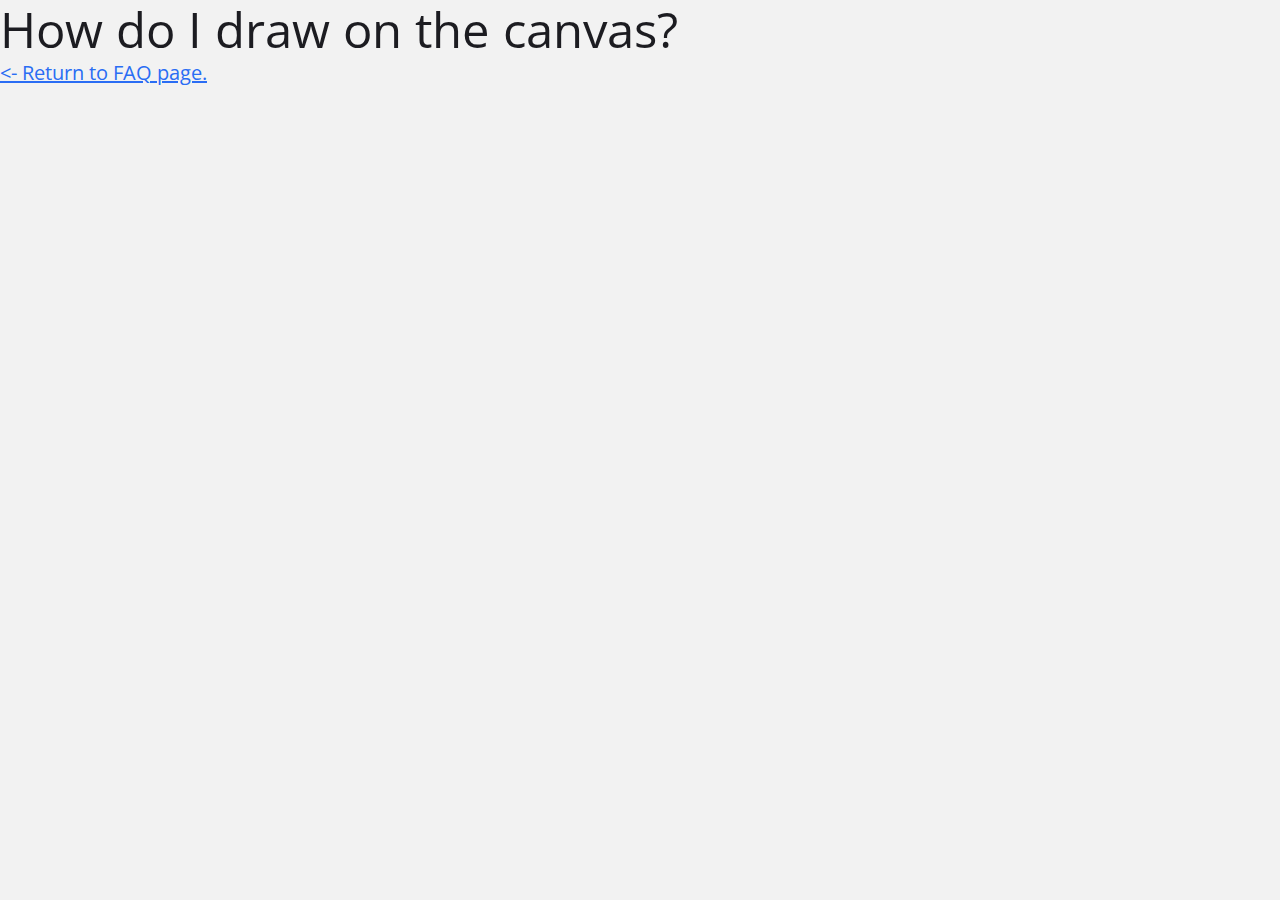
==== commit 14bb5670: "Added return link in test page.'" ====
--- a/drawingAnswers/draw-on-canvas-answer.html
+++ b/drawingAnswers/draw-on-canvas-answer.html
@@ -11,4 +11,6 @@
 <body>
 <h1>How do I draw on the canvas?</h1>
 
+<a href="../index.html">&lt;- Return to FAQ page.</a>
+
 </body>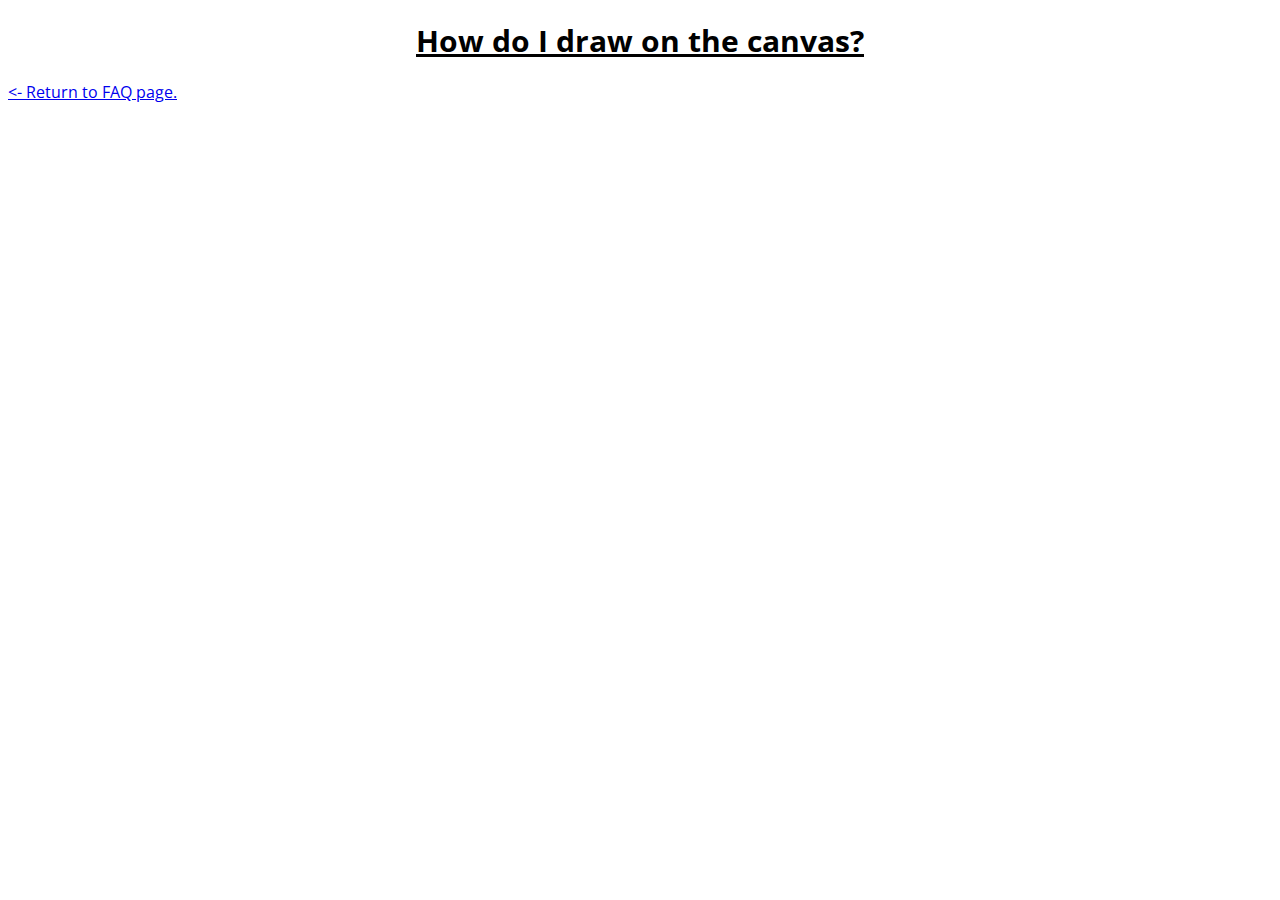
==== commit ee2ab9d2: "added basic css" ====
--- a/drawingAnswers/draw-on-canvas-answer.html
+++ b/drawingAnswers/draw-on-canvas-answer.html
@@ -9,7 +9,7 @@
 </head>
 
 <body>
-<h1>How do I draw on the canvas?</h1>
+<h1 class="page-title">How do I draw on the canvas?</h1>
 
 <a href="../index.html">&lt;- Return to FAQ page.</a>
 
--- a/assets/style.css
+++ b/assets/style.css
@@ -1,4010 +1,12 @@
 @import url("https://fonts.googleapis.com/css?family=Open+Sans:400,300,600,700");
-*,
-*::after,
-*::before {
-	box-sizing: inherit
+
+* {
+	font-family: "Open Sans";
 }
 
-* {
-	font: inherit
-}
-
-html,
-body,
-div,
-span,
-applet,
-object,
-iframe,
-h1,
-h2,
-h3,
-h4,
-h5,
-h6,
-p,
-blockquote,
-pre,
-a,
-abbr,
-acronym,
-address,
-big,
-cite,
-code,
-del,
-dfn,
-em,
-img,
-ins,
-kbd,
-q,
-s,
-samp,
-small,
-strike,
-strong,
-sub,
-sup,
-tt,
-var,
-b,
-u,
-i,
-center,
-dl,
-dt,
-dd,
-ol,
-ul,
-li,
-fieldset,
-form,
-label,
-legend,
-table,
-caption,
-tbody,
-tfoot,
-thead,
-tr,
-th,
-td,
-article,
-aside,
-canvas,
-details,
-embed,
-figure,
-figcaption,
-footer,
-header,
-hgroup,
-menu,
-nav,
-output,
-ruby,
-section,
-summary,
-time,
-mark,
-audio,
-video,
-hr {
-	margin: 0;
-	padding: 0;
-	border: 0
-}
-
-html {
-	box-sizing: border-box
-}
-
-body {
-	background-color: hsl(0, 0%, 100%);
-	background-color: var(--color-bg, white)
-}
-
-article,
-aside,
-details,
-figcaption,
-figure,
-footer,
-header,
-hgroup,
-menu,
-nav,
-section,
-main,
-form legend {
-	display: block
-}
-
-ol,
-ul {
-	list-style: none
-}
-
-blockquote,
-q {
-	quotes: none
-}
-
-button,
-input,
-textarea,
-select {
-	margin: 0
-}
-
-.btn,
-.form-control,
-.link,
-.reset {
-	background-color: transparent;
-	padding: 0;
-	border: 0;
-	border-radius: 0;
-	color: inherit;
-	line-height: inherit;
-	-webkit-appearance: none;
-	-moz-appearance: none;
-	appearance: none
-}
-
-select.form-control::-ms-expand {
-	display: none
-}
-
-textarea {
-	resize: vertical;
-	overflow: auto;
-	vertical-align: top
-}
-
-input::-ms-clear {
-	display: none
-}
-
-table {
-	border-collapse: collapse;
-	border-spacing: 0
-}
-
-img,
-video,
-svg {
-	max-width: 100%
-}
-
-[data-theme] {
-	background-color: hsl(0, 0%, 100%);
-	background-color: var(--color-bg, #fff);
-	color: hsl(240, 4%, 20%);
-	color: var(--color-contrast-high, #313135)
-}
-
-:root {
-	--space-unit: 1em;
-	--space-xxxxs: calc(0.125*var(--space-unit));
-	--space-xxxs: calc(0.25*var(--space-unit));
-	--space-xxs: calc(0.375*var(--space-unit));
-	--space-xs: calc(0.5*var(--space-unit));
-	--space-sm: calc(0.75*var(--space-unit));
-	--space-md: calc(1.25*var(--space-unit));
-	--space-lg: calc(2*var(--space-unit));
-	--space-xl: calc(3.25*var(--space-unit));
-	--space-xxl: calc(5.25*var(--space-unit));
-	--space-xxxl: calc(8.5*var(--space-unit));
-	--space-xxxxl: calc(13.75*var(--space-unit));
-	--component-padding: var(--space-md)
-}
-
-:root {
-	--max-width-xxs: 32rem;
-	--max-width-xs: 38rem;
-	--max-width-sm: 48rem;
-	--max-width-md: 64rem;
-	--max-width-lg: 80rem;
-	--max-width-xl: 90rem;
-	--max-width-xxl: 120rem
-}
-
-.container {
-	width: calc(100% - 1.25em);
-	width: calc(100% - 2*var(--component-padding));
-	margin-left: auto;
-	margin-right: auto
-}
-
-.max-width-xxs {
-	max-width: 32rem;
-	max-width: var(--max-width-xxs)
-}
-
-.max-width-xs {
-	max-width: 38rem;
-	max-width: var(--max-width-xs)
-}
-
-.max-width-sm {
-	max-width: 48rem;
-	max-width: var(--max-width-sm)
-}
-
-.max-width-md {
-	max-width: 64rem;
-	max-width: var(--max-width-md)
-}
-
-.max-width-lg {
-	max-width: 80rem;
-	max-width: var(--max-width-lg)
-}
-
-.max-width-xl {
-	max-width: 90rem;
-	max-width: var(--max-width-xl)
-}
-
-.max-width-xxl {
-	max-width: 120rem;
-	max-width: var(--max-width-xxl)
-}
-
-.max-width-adaptive-sm {
-	max-width: 38rem;
-	max-width: var(--max-width-xs)
-}
-
-@media (min-width: 64rem) {
-	.max-width-adaptive-sm {
-		max-width: 48rem;
-		max-width: var(--max-width-sm)
-	}
-}
-
-.max-width-adaptive-md {
-	max-width: 38rem;
-	max-width: var(--max-width-xs)
-}
-
-@media (min-width: 64rem) {
-	.max-width-adaptive-md {
-		max-width: 64rem;
-		max-width: var(--max-width-md)
-	}
-}
-
-.max-width-adaptive,
-.max-width-adaptive-lg {
-	max-width: 38rem;
-	max-width: var(--max-width-xs)
-}
-
-@media (min-width: 64rem) {
-	.max-width-adaptive,
-	.max-width-adaptive-lg {
-		max-width: 64rem;
-		max-width: var(--max-width-md)
-	}
-}
-
-@media (min-width: 90rem) {
-	.max-width-adaptive,
-	.max-width-adaptive-lg {
-		max-width: 80rem;
-		max-width: var(--max-width-lg)
-	}
-}
-
-.max-width-adaptive-xl {
-	max-width: 38rem;
-	max-width: var(--max-width-xs)
-}
-
-@media (min-width: 64rem) {
-	.max-width-adaptive-xl {
-		max-width: 64rem;
-		max-width: var(--max-width-md)
-	}
-}
-
-@media (min-width: 90rem) {
-	.max-width-adaptive-xl {
-		max-width: 90rem;
-		max-width: var(--max-width-xl)
-	}
-}
-
-.grid {
-	--grid-gap: 0px;
-	display: -ms-flexbox;
-	display: flex;
-	-ms-flex-wrap: wrap;
-	flex-wrap: wrap
-}
-
-.grid>* {
-	-ms-flex-preferred-size: 100%;
-	flex-basis: 100%
-}
-
-[class*="grid-gap"] {
-	margin-bottom: 1em * -1;
-	margin-bottom: calc(var(--grid-gap, 1em)*-1);
-	margin-right: 1em * -1;
-	margin-right: calc(var(--grid-gap, 1em)*-1)
-}
-
-[class*="grid-gap"]>* {
-	margin-bottom: 1em;
-	margin-bottom: var(--grid-gap, 1em);
-	margin-right: 1em;
-	margin-right: var(--grid-gap, 1em)
-}
-
-.grid-gap-xxxxs {
-	--grid-gap: var(--space-xxxxs)
-}
-
-.grid-gap-xxxs {
-	--grid-gap: var(--space-xxxs)
-}
-
-.grid-gap-xxs {
-	--grid-gap: var(--space-xxs)
-}
-
-.grid-gap-xs {
-	--grid-gap: var(--space-xs)
-}
-
-.grid-gap-sm {
-	--grid-gap: var(--space-sm)
-}
-
-.grid-gap-md {
-	--grid-gap: var(--space-md)
-}
-
-.grid-gap-lg {
-	--grid-gap: var(--space-lg)
-}
-
-.grid-gap-xl {
-	--grid-gap: var(--space-xl)
-}
-
-.grid-gap-xxl {
-	--grid-gap: var(--space-xxl)
-}
-
-.grid-gap-xxxl {
-	--grid-gap: var(--space-xxxl)
-}
-
-.grid-gap-xxxxl {
-	--grid-gap: var(--space-xxxxl)
-}
-
-.col {
-	-ms-flex-positive: 1;
-	flex-grow: 1;
-	-ms-flex-preferred-size: 0;
-	flex-basis: 0;
-	max-width: 100%
-}
-
-.col-1 {
-	-ms-flex-preferred-size: calc(8.33% - 0.01px - 1em);
-	-ms-flex-preferred-size: calc(8.33% - 0.01px - var(--grid-gap, 1em));
-	flex-basis: calc(8.33% - 0.01px - 1em);
-	flex-basis: calc(8.33% - 0.01px - var(--grid-gap, 1em));
-	max-width: calc(8.33% - 0.01px - 1em);
-	max-width: calc(8.33% - 0.01px - var(--grid-gap, 1em))
-}
-
-.col-2 {
-	-ms-flex-preferred-size: calc(16.66% - 0.01px - 1em);
-	-ms-flex-preferred-size: calc(16.66% - 0.01px - var(--grid-gap, 1em));
-	flex-basis: calc(16.66% - 0.01px - 1em);
-	flex-basis: calc(16.66% - 0.01px - var(--grid-gap, 1em));
-	max-width: calc(16.66% - 0.01px - 1em);
-	max-width: calc(16.66% - 0.01px - var(--grid-gap, 1em))
-}
-
-.col-3 {
-	-ms-flex-preferred-size: calc(25% - 0.01px - 1em);
-	-ms-flex-preferred-size: calc(25% - 0.01px - var(--grid-gap, 1em));
-	flex-basis: calc(25% - 0.01px - 1em);
-	flex-basis: calc(25% - 0.01px - var(--grid-gap, 1em));
-	max-width: calc(25% - 0.01px - 1em);
-	max-width: calc(25% - 0.01px - var(--grid-gap, 1em))
-}
-
-.col-4 {
-	-ms-flex-preferred-size: calc(33.33% - 0.01px - 1em);
-	-ms-flex-preferred-size: calc(33.33% - 0.01px - var(--grid-gap, 1em));
-	flex-basis: calc(33.33% - 0.01px - 1em);
-	flex-basis: calc(33.33% - 0.01px - var(--grid-gap, 1em));
-	max-width: calc(33.33% - 0.01px - 1em);
-	max-width: calc(33.33% - 0.01px - var(--grid-gap, 1em))
-}
-
-.col-5 {
-	-ms-flex-preferred-size: calc(41.66% - 0.01px - 1em);
-	-ms-flex-preferred-size: calc(41.66% - 0.01px - var(--grid-gap, 1em));
-	flex-basis: calc(41.66% - 0.01px - 1em);
-	flex-basis: calc(41.66% - 0.01px - var(--grid-gap, 1em));
-	max-width: calc(41.66% - 0.01px - 1em);
-	max-width: calc(41.66% - 0.01px - var(--grid-gap, 1em))
-}
-
-.col-6 {
-	-ms-flex-preferred-size: calc(50% - 0.01px - 1em);
-	-ms-flex-preferred-size: calc(50% - 0.01px - var(--grid-gap, 1em));
-	flex-basis: calc(50% - 0.01px - 1em);
-	flex-basis: calc(50% - 0.01px - var(--grid-gap, 1em));
-	max-width: calc(50% - 0.01px - 1em);
-	max-width: calc(50% - 0.01px - var(--grid-gap, 1em))
-}
-
-.col-7 {
-	-ms-flex-preferred-size: calc(58.33% - 0.01px - 1em);
-	-ms-flex-preferred-size: calc(58.33% - 0.01px - var(--grid-gap, 1em));
-	flex-basis: calc(58.33% - 0.01px - 1em);
-	flex-basis: calc(58.33% - 0.01px - var(--grid-gap, 1em));
-	max-width: calc(58.33% - 0.01px - 1em);
-	max-width: calc(58.33% - 0.01px - var(--grid-gap, 1em))
-}
-
-.col-8 {
-	-ms-flex-preferred-size: calc(66.66% - 0.01px - 1em);
-	-ms-flex-preferred-size: calc(66.66% - 0.01px - var(--grid-gap, 1em));
-	flex-basis: calc(66.66% - 0.01px - 1em);
-	flex-basis: calc(66.66% - 0.01px - var(--grid-gap, 1em));
-	max-width: calc(66.66% - 0.01px - 1em);
-	max-width: calc(66.66% - 0.01px - var(--grid-gap, 1em))
-}
-
-.col-9 {
-	-ms-flex-preferred-size: calc(75% - 0.01px - 1em);
-	-ms-flex-preferred-size: calc(75% - 0.01px - var(--grid-gap, 1em));
-	flex-basis: calc(75% - 0.01px - 1em);
-	flex-basis: calc(75% - 0.01px - var(--grid-gap, 1em));
-	max-width: calc(75% - 0.01px - 1em);
-	max-width: calc(75% - 0.01px - var(--grid-gap, 1em))
-}
-
-.col-10 {
-	-ms-flex-preferred-size: calc(83.33% - 0.01px - 1em);
-	-ms-flex-preferred-size: calc(83.33% - 0.01px - var(--grid-gap, 1em));
-	flex-basis: calc(83.33% - 0.01px - 1em);
-	flex-basis: calc(83.33% - 0.01px - var(--grid-gap, 1em));
-	max-width: calc(83.33% - 0.01px - 1em);
-	max-width: calc(83.33% - 0.01px - var(--grid-gap, 1em))
-}
-
-.col-11 {
-	-ms-flex-preferred-size: calc(91.66% - 0.01px - 1em);
-	-ms-flex-preferred-size: calc(91.66% - 0.01px - var(--grid-gap, 1em));
-	flex-basis: calc(91.66% - 0.01px - 1em);
-	flex-basis: calc(91.66% - 0.01px - var(--grid-gap, 1em));
-	max-width: calc(91.66% - 0.01px - 1em);
-	max-width: calc(91.66% - 0.01px - var(--grid-gap, 1em))
-}
-
-.col-12 {
-	-ms-flex-preferred-size: calc(100% - 0.01px - 1em);
-	-ms-flex-preferred-size: calc(100% - 0.01px - var(--grid-gap, 1em));
-	flex-basis: calc(100% - 0.01px - 1em);
-	flex-basis: calc(100% - 0.01px - var(--grid-gap, 1em));
-	max-width: calc(100% - 0.01px - 1em);
-	max-width: calc(100% - 0.01px - var(--grid-gap, 1em))
-}
-
-@media (min-width: 32rem) {
-	.col\@xs {
-		-ms-flex-positive: 1;
-		flex-grow: 1;
-		-ms-flex-preferred-size: 0;
-		flex-basis: 0;
-		max-width: 100%
-	}
-	.col-1\@xs {
-		-ms-flex-preferred-size: calc(8.33% - 0.01px - 1em);
-		-ms-flex-preferred-size: calc(8.33% - 0.01px - var(--grid-gap, 1em));
-		flex-basis: calc(8.33% - 0.01px - 1em);
-		flex-basis: calc(8.33% - 0.01px - var(--grid-gap, 1em));
-		max-width: calc(8.33% - 0.01px - 1em);
-		max-width: calc(8.33% - 0.01px - var(--grid-gap, 1em))
-	}
-	.col-2\@xs {
-		-ms-flex-preferred-size: calc(16.66% - 0.01px - 1em);
-		-ms-flex-preferred-size: calc(16.66% - 0.01px - var(--grid-gap, 1em));
-		flex-basis: calc(16.66% - 0.01px - 1em);
-		flex-basis: calc(16.66% - 0.01px - var(--grid-gap, 1em));
-		max-width: calc(16.66% - 0.01px - 1em);
-		max-width: calc(16.66% - 0.01px - var(--grid-gap, 1em))
-	}
-	.col-3\@xs {
-		-ms-flex-preferred-size: calc(25% - 0.01px - 1em);
-		-ms-flex-preferred-size: calc(25% - 0.01px - var(--grid-gap, 1em));
-		flex-basis: calc(25% - 0.01px - 1em);
-		flex-basis: calc(25% - 0.01px - var(--grid-gap, 1em));
-		max-width: calc(25% - 0.01px - 1em);
-		max-width: calc(25% - 0.01px - var(--grid-gap, 1em))
-	}
-	.col-4\@xs {
-		-ms-flex-preferred-size: calc(33.33% - 0.01px - 1em);
-		-ms-flex-preferred-size: calc(33.33% - 0.01px - var(--grid-gap, 1em));
-		flex-basis: calc(33.33% - 0.01px - 1em);
-		flex-basis: calc(33.33% - 0.01px - var(--grid-gap, 1em));
-		max-width: calc(33.33% - 0.01px - 1em);
-		max-width: calc(33.33% - 0.01px - var(--grid-gap, 1em))
-	}
-	.col-5\@xs {
-		-ms-flex-preferred-size: calc(41.66% - 0.01px - 1em);
-		-ms-flex-preferred-size: calc(41.66% - 0.01px - var(--grid-gap, 1em));
-		flex-basis: calc(41.66% - 0.01px - 1em);
-		flex-basis: calc(41.66% - 0.01px - var(--grid-gap, 1em));
-		max-width: calc(41.66% - 0.01px - 1em);
-		max-width: calc(41.66% - 0.01px - var(--grid-gap, 1em))
-	}
-	.col-6\@xs {
-		-ms-flex-preferred-size: calc(50% - 0.01px - 1em);
-		-ms-flex-preferred-size: calc(50% - 0.01px - var(--grid-gap, 1em));
-		flex-basis: calc(50% - 0.01px - 1em);
-		flex-basis: calc(50% - 0.01px - var(--grid-gap, 1em));
-		max-width: calc(50% - 0.01px - 1em);
-		max-width: calc(50% - 0.01px - var(--grid-gap, 1em))
-	}
-	.col-7\@xs {
-		-ms-flex-preferred-size: calc(58.33% - 0.01px - 1em);
-		-ms-flex-preferred-size: calc(58.33% - 0.01px - var(--grid-gap, 1em));
-		flex-basis: calc(58.33% - 0.01px - 1em);
-		flex-basis: calc(58.33% - 0.01px - var(--grid-gap, 1em));
-		max-width: calc(58.33% - 0.01px - 1em);
-		max-width: calc(58.33% - 0.01px - var(--grid-gap, 1em))
-	}
-	.col-8\@xs {
-		-ms-flex-preferred-size: calc(66.66% - 0.01px - 1em);
-		-ms-flex-preferred-size: calc(66.66% - 0.01px - var(--grid-gap, 1em));
-		flex-basis: calc(66.66% - 0.01px - 1em);
-		flex-basis: calc(66.66% - 0.01px - var(--grid-gap, 1em));
-		max-width: calc(66.66% - 0.01px - 1em);
-		max-width: calc(66.66% - 0.01px - var(--grid-gap, 1em))
-	}
-	.col-9\@xs {
-		-ms-flex-preferred-size: calc(75% - 0.01px - 1em);
-		-ms-flex-preferred-size: calc(75% - 0.01px - var(--grid-gap, 1em));
-		flex-basis: calc(75% - 0.01px - 1em);
-		flex-basis: calc(75% - 0.01px - var(--grid-gap, 1em));
-		max-width: calc(75% - 0.01px - 1em);
-		max-width: calc(75% - 0.01px - var(--grid-gap, 1em))
-	}
-	.col-10\@xs {
-		-ms-flex-preferred-size: calc(83.33% - 0.01px - 1em);
-		-ms-flex-preferred-size: calc(83.33% - 0.01px - var(--grid-gap, 1em));
-		flex-basis: calc(83.33% - 0.01px - 1em);
-		flex-basis: calc(83.33% - 0.01px - var(--grid-gap, 1em));
-		max-width: calc(83.33% - 0.01px - 1em);
-		max-width: calc(83.33% - 0.01px - var(--grid-gap, 1em))
-	}
-	.col-11\@xs {
-		-ms-flex-preferred-size: calc(91.66% - 0.01px - 1em);
-		-ms-flex-preferred-size: calc(91.66% - 0.01px - var(--grid-gap, 1em));
-		flex-basis: calc(91.66% - 0.01px - 1em);
-		flex-basis: calc(91.66% - 0.01px - var(--grid-gap, 1em));
-		max-width: calc(91.66% - 0.01px - 1em);
-		max-width: calc(91.66% - 0.01px - var(--grid-gap, 1em))
-	}
-	.col-12\@xs {
-		-ms-flex-preferred-size: calc(100% - 0.01px - 1em);
-		-ms-flex-preferred-size: calc(100% - 0.01px - var(--grid-gap, 1em));
-		flex-basis: calc(100% - 0.01px - 1em);
-		flex-basis: calc(100% - 0.01px - var(--grid-gap, 1em));
-		max-width: calc(100% - 0.01px - 1em);
-		max-width: calc(100% - 0.01px - var(--grid-gap, 1em))
-	}
-}
-
-@media (min-width: 48rem) {
-	.col\@sm {
-		-ms-flex-positive: 1;
-		flex-grow: 1;
-		-ms-flex-preferred-size: 0;
-		flex-basis: 0;
-		max-width: 100%
-	}
-	.col-1\@sm {
-		-ms-flex-preferred-size: calc(8.33% - 0.01px - 1em);
-		-ms-flex-preferred-size: calc(8.33% - 0.01px - var(--grid-gap, 1em));
-		flex-basis: calc(8.33% - 0.01px - 1em);
-		flex-basis: calc(8.33% - 0.01px - var(--grid-gap, 1em));
-		max-width: calc(8.33% - 0.01px - 1em);
-		max-width: calc(8.33% - 0.01px - var(--grid-gap, 1em))
-	}
-	.col-2\@sm {
-		-ms-flex-preferred-size: calc(16.66% - 0.01px - 1em);
-		-ms-flex-preferred-size: calc(16.66% - 0.01px - var(--grid-gap, 1em));
-		flex-basis: calc(16.66% - 0.01px - 1em);
-		flex-basis: calc(16.66% - 0.01px - var(--grid-gap, 1em));
-		max-width: calc(16.66% - 0.01px - 1em);
-		max-width: calc(16.66% - 0.01px - var(--grid-gap, 1em))
-	}
-	.col-3\@sm {
-		-ms-flex-preferred-size: calc(25% - 0.01px - 1em);
-		-ms-flex-preferred-size: calc(25% - 0.01px - var(--grid-gap, 1em));
-		flex-basis: calc(25% - 0.01px - 1em);
-		flex-basis: calc(25% - 0.01px - var(--grid-gap, 1em));
-		max-width: calc(25% - 0.01px - 1em);
-		max-width: calc(25% - 0.01px - var(--grid-gap, 1em))
-	}
-	.col-4\@sm {
-		-ms-flex-preferred-size: calc(33.33% - 0.01px - 1em);
-		-ms-flex-preferred-size: calc(33.33% - 0.01px - var(--grid-gap, 1em));
-		flex-basis: calc(33.33% - 0.01px - 1em);
-		flex-basis: calc(33.33% - 0.01px - var(--grid-gap, 1em));
-		max-width: calc(33.33% - 0.01px - 1em);
-		max-width: calc(33.33% - 0.01px - var(--grid-gap, 1em))
-	}
-	.col-5\@sm {
-		-ms-flex-preferred-size: calc(41.66% - 0.01px - 1em);
-		-ms-flex-preferred-size: calc(41.66% - 0.01px - var(--grid-gap, 1em));
-		flex-basis: calc(41.66% - 0.01px - 1em);
-		flex-basis: calc(41.66% - 0.01px - var(--grid-gap, 1em));
-		max-width: calc(41.66% - 0.01px - 1em);
-		max-width: calc(41.66% - 0.01px - var(--grid-gap, 1em))
-	}
-	.col-6\@sm {
-		-ms-flex-preferred-size: calc(50% - 0.01px - 1em);
-		-ms-flex-preferred-size: calc(50% - 0.01px - var(--grid-gap, 1em));
-		flex-basis: calc(50% - 0.01px - 1em);
-		flex-basis: calc(50% - 0.01px - var(--grid-gap, 1em));
-		max-width: calc(50% - 0.01px - 1em);
-		max-width: calc(50% - 0.01px - var(--grid-gap, 1em))
-	}
-	.col-7\@sm {
-		-ms-flex-preferred-size: calc(58.33% - 0.01px - 1em);
-		-ms-flex-preferred-size: calc(58.33% - 0.01px - var(--grid-gap, 1em));
-		flex-basis: calc(58.33% - 0.01px - 1em);
-		flex-basis: calc(58.33% - 0.01px - var(--grid-gap, 1em));
-		max-width: calc(58.33% - 0.01px - 1em);
-		max-width: calc(58.33% - 0.01px - var(--grid-gap, 1em))
-	}
-	.col-8\@sm {
-		-ms-flex-preferred-size: calc(66.66% - 0.01px - 1em);
-		-ms-flex-preferred-size: calc(66.66% - 0.01px - var(--grid-gap, 1em));
-		flex-basis: calc(66.66% - 0.01px - 1em);
-		flex-basis: calc(66.66% - 0.01px - var(--grid-gap, 1em));
-		max-width: calc(66.66% - 0.01px - 1em);
-		max-width: calc(66.66% - 0.01px - var(--grid-gap, 1em))
-	}
-	.col-9\@sm {
-		-ms-flex-preferred-size: calc(75% - 0.01px - 1em);
-		-ms-flex-preferred-size: calc(75% - 0.01px - var(--grid-gap, 1em));
-		flex-basis: calc(75% - 0.01px - 1em);
-		flex-basis: calc(75% - 0.01px - var(--grid-gap, 1em));
-		max-width: calc(75% - 0.01px - 1em);
-		max-width: calc(75% - 0.01px - var(--grid-gap, 1em))
-	}
-	.col-10\@sm {
-		-ms-flex-preferred-size: calc(83.33% - 0.01px - 1em);
-		-ms-flex-preferred-size: calc(83.33% - 0.01px - var(--grid-gap, 1em));
-		flex-basis: calc(83.33% - 0.01px - 1em);
-		flex-basis: calc(83.33% - 0.01px - var(--grid-gap, 1em));
-		max-width: calc(83.33% - 0.01px - 1em);
-		max-width: calc(83.33% - 0.01px - var(--grid-gap, 1em))
-	}
-	.col-11\@sm {
-		-ms-flex-preferred-size: calc(91.66% - 0.01px - 1em);
-		-ms-flex-preferred-size: calc(91.66% - 0.01px - var(--grid-gap, 1em));
-		flex-basis: calc(91.66% - 0.01px - 1em);
-		flex-basis: calc(91.66% - 0.01px - var(--grid-gap, 1em));
-		max-width: calc(91.66% - 0.01px - 1em);
-		max-width: calc(91.66% - 0.01px - var(--grid-gap, 1em))
-	}
-	.col-12\@sm {
-		-ms-flex-preferred-size: calc(100% - 0.01px - 1em);
-		-ms-flex-preferred-size: calc(100% - 0.01px - var(--grid-gap, 1em));
-		flex-basis: calc(100% - 0.01px - 1em);
-		flex-basis: calc(100% - 0.01px - var(--grid-gap, 1em));
-		max-width: calc(100% - 0.01px - 1em);
-		max-width: calc(100% - 0.01px - var(--grid-gap, 1em))
-	}
-}
-
-@media (min-width: 64rem) {
-	.col\@md {
-		-ms-flex-positive: 1;
-		flex-grow: 1;
-		-ms-flex-preferred-size: 0;
-		flex-basis: 0;
-		max-width: 100%
-	}
-	.col-1\@md {
-		-ms-flex-preferred-size: calc(8.33% - 0.01px - 1em);
-		-ms-flex-preferred-size: calc(8.33% - 0.01px - var(--grid-gap, 1em));
-		flex-basis: calc(8.33% - 0.01px - 1em);
-		flex-basis: calc(8.33% - 0.01px - var(--grid-gap, 1em));
-		max-width: calc(8.33% - 0.01px - 1em);
-		max-width: calc(8.33% - 0.01px - var(--grid-gap, 1em))
-	}
-	.col-2\@md {
-		-ms-flex-preferred-size: calc(16.66% - 0.01px - 1em);
-		-ms-flex-preferred-size: calc(16.66% - 0.01px - var(--grid-gap, 1em));
-		flex-basis: calc(16.66% - 0.01px - 1em);
-		flex-basis: calc(16.66% - 0.01px - var(--grid-gap, 1em));
-		max-width: calc(16.66% - 0.01px - 1em);
-		max-width: calc(16.66% - 0.01px - var(--grid-gap, 1em))
-	}
-	.col-3\@md {
-		-ms-flex-preferred-size: calc(25% - 0.01px - 1em);
-		-ms-flex-preferred-size: calc(25% - 0.01px - var(--grid-gap, 1em));
-		flex-basis: calc(25% - 0.01px - 1em);
-		flex-basis: calc(25% - 0.01px - var(--grid-gap, 1em));
-		max-width: calc(25% - 0.01px - 1em);
-		max-width: calc(25% - 0.01px - var(--grid-gap, 1em))
-	}
-	.col-4\@md {
-		-ms-flex-preferred-size: calc(33.33% - 0.01px - 1em);
-		-ms-flex-preferred-size: calc(33.33% - 0.01px - var(--grid-gap, 1em));
-		flex-basis: calc(33.33% - 0.01px - 1em);
-		flex-basis: calc(33.33% - 0.01px - var(--grid-gap, 1em));
-		max-width: calc(33.33% - 0.01px - 1em);
-		max-width: calc(33.33% - 0.01px - var(--grid-gap, 1em))
-	}
-	.col-5\@md {
-		-ms-flex-preferred-size: calc(41.66% - 0.01px - 1em);
-		-ms-flex-preferred-size: calc(41.66% - 0.01px - var(--grid-gap, 1em));
-		flex-basis: calc(41.66% - 0.01px - 1em);
-		flex-basis: calc(41.66% - 0.01px - var(--grid-gap, 1em));
-		max-width: calc(41.66% - 0.01px - 1em);
-		max-width: calc(41.66% - 0.01px - var(--grid-gap, 1em))
-	}
-	.col-6\@md {
-		-ms-flex-preferred-size: calc(50% - 0.01px - 1em);
-		-ms-flex-preferred-size: calc(50% - 0.01px - var(--grid-gap, 1em));
-		flex-basis: calc(50% - 0.01px - 1em);
-		flex-basis: calc(50% - 0.01px - var(--grid-gap, 1em));
-		max-width: calc(50% - 0.01px - 1em);
-		max-width: calc(50% - 0.01px - var(--grid-gap, 1em))
-	}
-	.col-7\@md {
-		-ms-flex-preferred-size: calc(58.33% - 0.01px - 1em);
-		-ms-flex-preferred-size: calc(58.33% - 0.01px - var(--grid-gap, 1em));
-		flex-basis: calc(58.33% - 0.01px - 1em);
-		flex-basis: calc(58.33% - 0.01px - var(--grid-gap, 1em));
-		max-width: calc(58.33% - 0.01px - 1em);
-		max-width: calc(58.33% - 0.01px - var(--grid-gap, 1em))
-	}
-	.col-8\@md {
-		-ms-flex-preferred-size: calc(66.66% - 0.01px - 1em);
-		-ms-flex-preferred-size: calc(66.66% - 0.01px - var(--grid-gap, 1em));
-		flex-basis: calc(66.66% - 0.01px - 1em);
-		flex-basis: calc(66.66% - 0.01px - var(--grid-gap, 1em));
-		max-width: calc(66.66% - 0.01px - 1em);
-		max-width: calc(66.66% - 0.01px - var(--grid-gap, 1em))
-	}
-	.col-9\@md {
-		-ms-flex-preferred-size: calc(75% - 0.01px - 1em);
-		-ms-flex-preferred-size: calc(75% - 0.01px - var(--grid-gap, 1em));
-		flex-basis: calc(75% - 0.01px - 1em);
-		flex-basis: calc(75% - 0.01px - var(--grid-gap, 1em));
-		max-width: calc(75% - 0.01px - 1em);
-		max-width: calc(75% - 0.01px - var(--grid-gap, 1em))
-	}
-	.col-10\@md {
-		-ms-flex-preferred-size: calc(83.33% - 0.01px - 1em);
-		-ms-flex-preferred-size: calc(83.33% - 0.01px - var(--grid-gap, 1em));
-		flex-basis: calc(83.33% - 0.01px - 1em);
-		flex-basis: calc(83.33% - 0.01px - var(--grid-gap, 1em));
-		max-width: calc(83.33% - 0.01px - 1em);
-		max-width: calc(83.33% - 0.01px - var(--grid-gap, 1em))
-	}
-	.col-11\@md {
-		-ms-flex-preferred-size: calc(91.66% - 0.01px - 1em);
-		-ms-flex-preferred-size: calc(91.66% - 0.01px - var(--grid-gap, 1em));
-		flex-basis: calc(91.66% - 0.01px - 1em);
-		flex-basis: calc(91.66% - 0.01px - var(--grid-gap, 1em));
-		max-width: calc(91.66% - 0.01px - 1em);
-		max-width: calc(91.66% - 0.01px - var(--grid-gap, 1em))
-	}
-	.col-12\@md {
-		-ms-flex-preferred-size: calc(100% - 0.01px - 1em);
-		-ms-flex-preferred-size: calc(100% - 0.01px - var(--grid-gap, 1em));
-		flex-basis: calc(100% - 0.01px - 1em);
-		flex-basis: calc(100% - 0.01px - var(--grid-gap, 1em));
-		max-width: calc(100% - 0.01px - 1em);
-		max-width: calc(100% - 0.01px - var(--grid-gap, 1em))
-	}
-}
-
-@media (min-width: 80rem) {
-	.col\@lg {
-		-ms-flex-positive: 1;
-		flex-grow: 1;
-		-ms-flex-preferred-size: 0;
-		flex-basis: 0;
-		max-width: 100%
-	}
-	.col-1\@lg {
-		-ms-flex-preferred-size: calc(8.33% - 0.01px - 1em);
-		-ms-flex-preferred-size: calc(8.33% - 0.01px - var(--grid-gap, 1em));
-		flex-basis: calc(8.33% - 0.01px - 1em);
-		flex-basis: calc(8.33% - 0.01px - var(--grid-gap, 1em));
-		max-width: calc(8.33% - 0.01px - 1em);
-		max-width: calc(8.33% - 0.01px - var(--grid-gap, 1em))
-	}
-	.col-2\@lg {
-		-ms-flex-preferred-size: calc(16.66% - 0.01px - 1em);
-		-ms-flex-preferred-size: calc(16.66% - 0.01px - var(--grid-gap, 1em));
-		flex-basis: calc(16.66% - 0.01px - 1em);
-		flex-basis: calc(16.66% - 0.01px - var(--grid-gap, 1em));
-		max-width: calc(16.66% - 0.01px - 1em);
-		max-width: calc(16.66% - 0.01px - var(--grid-gap, 1em))
-	}
-	.col-3\@lg {
-		-ms-flex-preferred-size: calc(25% - 0.01px - 1em);
-		-ms-flex-preferred-size: calc(25% - 0.01px - var(--grid-gap, 1em));
-		flex-basis: calc(25% - 0.01px - 1em);
-		flex-basis: calc(25% - 0.01px - var(--grid-gap, 1em));
-		max-width: calc(25% - 0.01px - 1em);
-		max-width: calc(25% - 0.01px - var(--grid-gap, 1em))
-	}
-	.col-4\@lg {
-		-ms-flex-preferred-size: calc(33.33% - 0.01px - 1em);
-		-ms-flex-preferred-size: calc(33.33% - 0.01px - var(--grid-gap, 1em));
-		flex-basis: calc(33.33% - 0.01px - 1em);
-		flex-basis: calc(33.33% - 0.01px - var(--grid-gap, 1em));
-		max-width: calc(33.33% - 0.01px - 1em);
-		max-width: calc(33.33% - 0.01px - var(--grid-gap, 1em))
-	}
-	.col-5\@lg {
-		-ms-flex-preferred-size: calc(41.66% - 0.01px - 1em);
-		-ms-flex-preferred-size: calc(41.66% - 0.01px - var(--grid-gap, 1em));
-		flex-basis: calc(41.66% - 0.01px - 1em);
-		flex-basis: calc(41.66% - 0.01px - var(--grid-gap, 1em));
-		max-width: calc(41.66% - 0.01px - 1em);
-		max-width: calc(41.66% - 0.01px - var(--grid-gap, 1em))
-	}
-	.col-6\@lg {
-		-ms-flex-preferred-size: calc(50% - 0.01px - 1em);
-		-ms-flex-preferred-size: calc(50% - 0.01px - var(--grid-gap, 1em));
-		flex-basis: calc(50% - 0.01px - 1em);
-		flex-basis: calc(50% - 0.01px - var(--grid-gap, 1em));
-		max-width: calc(50% - 0.01px - 1em);
-		max-width: calc(50% - 0.01px - var(--grid-gap, 1em))
-	}
-	.col-7\@lg {
-		-ms-flex-preferred-size: calc(58.33% - 0.01px - 1em);
-		-ms-flex-preferred-size: calc(58.33% - 0.01px - var(--grid-gap, 1em));
-		flex-basis: calc(58.33% - 0.01px - 1em);
-		flex-basis: calc(58.33% - 0.01px - var(--grid-gap, 1em));
-		max-width: calc(58.33% - 0.01px - 1em);
-		max-width: calc(58.33% - 0.01px - var(--grid-gap, 1em))
-	}
-	.col-8\@lg {
-		-ms-flex-preferred-size: calc(66.66% - 0.01px - 1em);
-		-ms-flex-preferred-size: calc(66.66% - 0.01px - var(--grid-gap, 1em));
-		flex-basis: calc(66.66% - 0.01px - 1em);
-		flex-basis: calc(66.66% - 0.01px - var(--grid-gap, 1em));
-		max-width: calc(66.66% - 0.01px - 1em);
-		max-width: calc(66.66% - 0.01px - var(--grid-gap, 1em))
-	}
-	.col-9\@lg {
-		-ms-flex-preferred-size: calc(75% - 0.01px - 1em);
-		-ms-flex-preferred-size: calc(75% - 0.01px - var(--grid-gap, 1em));
-		flex-basis: calc(75% - 0.01px - 1em);
-		flex-basis: calc(75% - 0.01px - var(--grid-gap, 1em));
-		max-width: calc(75% - 0.01px - 1em);
-		max-width: calc(75% - 0.01px - var(--grid-gap, 1em))
-	}
-	.col-10\@lg {
-		-ms-flex-preferred-size: calc(83.33% - 0.01px - 1em);
-		-ms-flex-preferred-size: calc(83.33% - 0.01px - var(--grid-gap, 1em));
-		flex-basis: calc(83.33% - 0.01px - 1em);
-		flex-basis: calc(83.33% - 0.01px - var(--grid-gap, 1em));
-		max-width: calc(83.33% - 0.01px - 1em);
-		max-width: calc(83.33% - 0.01px - var(--grid-gap, 1em))
-	}
-	.col-11\@lg {
-		-ms-flex-preferred-size: calc(91.66% - 0.01px - 1em);
-		-ms-flex-preferred-size: calc(91.66% - 0.01px - var(--grid-gap, 1em));
-		flex-basis: calc(91.66% - 0.01px - 1em);
-		flex-basis: calc(91.66% - 0.01px - var(--grid-gap, 1em));
-		max-width: calc(91.66% - 0.01px - 1em);
-		max-width: calc(91.66% - 0.01px - var(--grid-gap, 1em))
-	}
-	.col-12\@lg {
-		-ms-flex-preferred-size: calc(100% - 0.01px - 1em);
-		-ms-flex-preferred-size: calc(100% - 0.01px - var(--grid-gap, 1em));
-		flex-basis: calc(100% - 0.01px - 1em);
-		flex-basis: calc(100% - 0.01px - var(--grid-gap, 1em));
-		max-width: calc(100% - 0.01px - 1em);
-		max-width: calc(100% - 0.01px - var(--grid-gap, 1em))
-	}
-}
-
-@media (min-width: 90rem) {
-	.col\@xl {
-		-ms-flex-positive: 1;
-		flex-grow: 1;
-		-ms-flex-preferred-size: 0;
-		flex-basis: 0;
-		max-width: 100%
-	}
-	.col-1\@xl {
-		-ms-flex-preferred-size: calc(8.33% - 0.01px - 1em);
-		-ms-flex-preferred-size: calc(8.33% - 0.01px - var(--grid-gap, 1em));
-		flex-basis: calc(8.33% - 0.01px - 1em);
-		flex-basis: calc(8.33% - 0.01px - var(--grid-gap, 1em));
-		max-width: calc(8.33% - 0.01px - 1em);
-		max-width: calc(8.33% - 0.01px - var(--grid-gap, 1em))
-	}
-	.col-2\@xl {
-		-ms-flex-preferred-size: calc(16.66% - 0.01px - 1em);
-		-ms-flex-preferred-size: calc(16.66% - 0.01px - var(--grid-gap, 1em));
-		flex-basis: calc(16.66% - 0.01px - 1em);
-		flex-basis: calc(16.66% - 0.01px - var(--grid-gap, 1em));
-		max-width: calc(16.66% - 0.01px - 1em);
-		max-width: calc(16.66% - 0.01px - var(--grid-gap, 1em))
-	}
-	.col-3\@xl {
-		-ms-flex-preferred-size: calc(25% - 0.01px - 1em);
-		-ms-flex-preferred-size: calc(25% - 0.01px - var(--grid-gap, 1em));
-		flex-basis: calc(25% - 0.01px - 1em);
-		flex-basis: calc(25% - 0.01px - var(--grid-gap, 1em));
-		max-width: calc(25% - 0.01px - 1em);
-		max-width: calc(25% - 0.01px - var(--grid-gap, 1em))
-	}
-	.col-4\@xl {
-		-ms-flex-preferred-size: calc(33.33% - 0.01px - 1em);
-		-ms-flex-preferred-size: calc(33.33% - 0.01px - var(--grid-gap, 1em));
-		flex-basis: calc(33.33% - 0.01px - 1em);
-		flex-basis: calc(33.33% - 0.01px - var(--grid-gap, 1em));
-		max-width: calc(33.33% - 0.01px - 1em);
-		max-width: calc(33.33% - 0.01px - var(--grid-gap, 1em))
-	}
-	.col-5\@xl {
-		-ms-flex-preferred-size: calc(41.66% - 0.01px - 1em);
-		-ms-flex-preferred-size: calc(41.66% - 0.01px - var(--grid-gap, 1em));
-		flex-basis: calc(41.66% - 0.01px - 1em);
-		flex-basis: calc(41.66% - 0.01px - var(--grid-gap, 1em));
-		max-width: calc(41.66% - 0.01px - 1em);
-		max-width: calc(41.66% - 0.01px - var(--grid-gap, 1em))
-	}
-	.col-6\@xl {
-		-ms-flex-preferred-size: calc(50% - 0.01px - 1em);
-		-ms-flex-preferred-size: calc(50% - 0.01px - var(--grid-gap, 1em));
-		flex-basis: calc(50% - 0.01px - 1em);
-		flex-basis: calc(50% - 0.01px - var(--grid-gap, 1em));
-		max-width: calc(50% - 0.01px - 1em);
-		max-width: calc(50% - 0.01px - var(--grid-gap, 1em))
-	}
-	.col-7\@xl {
-		-ms-flex-preferred-size: calc(58.33% - 0.01px - 1em);
-		-ms-flex-preferred-size: calc(58.33% - 0.01px - var(--grid-gap, 1em));
-		flex-basis: calc(58.33% - 0.01px - 1em);
-		flex-basis: calc(58.33% - 0.01px - var(--grid-gap, 1em));
-		max-width: calc(58.33% - 0.01px - 1em);
-		max-width: calc(58.33% - 0.01px - var(--grid-gap, 1em))
-	}
-	.col-8\@xl {
-		-ms-flex-preferred-size: calc(66.66% - 0.01px - 1em);
-		-ms-flex-preferred-size: calc(66.66% - 0.01px - var(--grid-gap, 1em));
-		flex-basis: calc(66.66% - 0.01px - 1em);
-		flex-basis: calc(66.66% - 0.01px - var(--grid-gap, 1em));
-		max-width: calc(66.66% - 0.01px - 1em);
-		max-width: calc(66.66% - 0.01px - var(--grid-gap, 1em))
-	}
-	.col-9\@xl {
-		-ms-flex-preferred-size: calc(75% - 0.01px - 1em);
-		-ms-flex-preferred-size: calc(75% - 0.01px - var(--grid-gap, 1em));
-		flex-basis: calc(75% - 0.01px - 1em);
-		flex-basis: calc(75% - 0.01px - var(--grid-gap, 1em));
-		max-width: calc(75% - 0.01px - 1em);
-		max-width: calc(75% - 0.01px - var(--grid-gap, 1em))
-	}
-	.col-10\@xl {
-		-ms-flex-preferred-size: calc(83.33% - 0.01px - 1em);
-		-ms-flex-preferred-size: calc(83.33% - 0.01px - var(--grid-gap, 1em));
-		flex-basis: calc(83.33% - 0.01px - 1em);
-		flex-basis: calc(83.33% - 0.01px - var(--grid-gap, 1em));
-		max-width: calc(83.33% - 0.01px - 1em);
-		max-width: calc(83.33% - 0.01px - var(--grid-gap, 1em))
-	}
-	.col-11\@xl {
-		-ms-flex-preferred-size: calc(91.66% - 0.01px - 1em);
-		-ms-flex-preferred-size: calc(91.66% - 0.01px - var(--grid-gap, 1em));
-		flex-basis: calc(91.66% - 0.01px - 1em);
-		flex-basis: calc(91.66% - 0.01px - var(--grid-gap, 1em));
-		max-width: calc(91.66% - 0.01px - 1em);
-		max-width: calc(91.66% - 0.01px - var(--grid-gap, 1em))
-	}
-	.col-12\@xl {
-		-ms-flex-preferred-size: calc(100% - 0.01px - 1em);
-		-ms-flex-preferred-size: calc(100% - 0.01px - var(--grid-gap, 1em));
-		flex-basis: calc(100% - 0.01px - 1em);
-		flex-basis: calc(100% - 0.01px - var(--grid-gap, 1em));
-		max-width: calc(100% - 0.01px - 1em);
-		max-width: calc(100% - 0.01px - var(--grid-gap, 1em))
-	}
-}
-
-:root {
-	--radius-sm: calc(var(--radius, 0.25em)/2);
-	--radius-md: var(--radius, 0.25em);
-	--radius-lg: calc(var(--radius, 0.25em)*2);
-	--shadow-sm: 0 1px 2px rgba(0, 0, 0, .085), 0 1px 8px rgba(0, 0, 0, .1);
-	--shadow-md: 0 1px 8px rgba(0, 0, 0, .1), 0 8px 24px rgba(0, 0, 0, .15);
-	--shadow-lg: 0 1px 8px rgba(0, 0, 0, .1), 0 16px 48px rgba(0, 0, 0, .1), 0 24px 60px rgba(0, 0, 0, .1);
-	--bounce: cubic-bezier(0.175, 0.885, 0.32, 1.275);
-	--ease-in-out: cubic-bezier(0.645, 0.045, 0.355, 1);
-	--ease-in: cubic-bezier(0.55, 0.055, 0.675, 0.19);
-	--ease-out: cubic-bezier(0.215, 0.61, 0.355, 1)
-}
-
-:root {
-	--body-line-height: 1.4;
-	--heading-line-height: 1.2
-}
-
-body {
-	font-size: 1em;
-	font-size: var(--text-base-size, 1em);
-	font-family: 'Open Sans', sans-serif;
-	font-family: var(--font-primary, sans-serif);
-	color: hsl(240, 4%, 20%);
-	color: var(--color-contrast-high, #313135)
-}
-
-h1,
-h2,
-h3,
-h4 {
-	color: hsl(240, 8%, 12%);
-	color: var(--color-contrast-higher, #1c1c21);
-	line-height: 1.2;
-	line-height: var(--heading-line-height, 1.2)
-}
-
-.text-xxxl {
-	font-size: 2.48832em;
-	font-size: var(--text-xxxl, 2.488em)
-}
-
-h1,
-.text-xxl {
-	font-size: 2.0736em;
-	font-size: var(--text-xxl, 2.074em)
-}
-
-h2,
-.text-xl {
-	font-size: 1.728em;
-	font-size: var(--text-xl, 1.728em)
-}
-
-h3,
-.text-lg {
-	font-size: 1.44em;
-	font-size: var(--text-lg, 1.44em)
-}
-
-h4,
-.text-md {
-	font-size: 1.2em;
-	font-size: var(--text-md, 1.2em)
-}
-
-small,
-.text-sm {
-	font-size: 0.83333em;
-	font-size: var(--text-sm, 0.833em)
-}
-
-.text-xs {
-	font-size: 0.69444em;
-	font-size: var(--text-xs, 0.694em)
-}
-
-a,
-.link {
-	color: hsl(220, 90%, 56%);
-	color: var(--color-primary, #2a6df4);
-	text-decoration: underline
-}
-
-strong,
-.text-bold {
-	font-weight: bold
-}
-
-s {
-	text-decoration: line-through
-}
-
-u,
-.text-underline {
-	text-decoration: underline
-}
-
-.text-component {
-	--component-body-line-height: calc(var(--body-line-height)*var(--line-height-multiplier, 1));
-	--component-heading-line-height: calc(var(--heading-line-height)*var(--line-height-multiplier, 1))
-}
-
-.text-component h1,
-.text-component h2,
-.text-component h3,
-.text-component h4 {
-	line-height: 1.2;
-	line-height: var(--component-heading-line-height, 1.2);
-	margin-bottom: 0.25em;
-	margin-bottom: calc(var(--space-xxxs)*var(--text-vspace-multiplier, 1))
-}
-
-.text-component h2,
-.text-component h3,
-.text-component h4 {
-	margin-top: 0.75em;
-	margin-top: calc(var(--space-sm)*var(--text-vspace-multiplier, 1))
-}
-
-.text-component p,
-.text-component blockquote,
-.text-component ul li,
-.text-component ol li {
-	line-height: 1.4;
-	line-height: var(--component-body-line-height)
-}
-
-.text-component ul,
-.text-component ol,
-.text-component p,
-.text-component blockquote,
-.text-component .text-component__block {
-	margin-bottom: 0.75em;
-	margin-bottom: calc(var(--space-sm)*var(--text-vspace-multiplier, 1))
-}
-
-.text-component ul,
-.text-component ol {
-	padding-left: 1em
-}
-
-.text-component ul {
-	list-style-type: disc
-}
-
-.text-component ol {
-	list-style-type: decimal
-}
-
-.text-component img {
-	display: block;
-	margin: 0 auto
-}
-
-.text-component figcaption {
+.page-title{
+	font-size: 30px;
+	font-weight: bold;
 	text-align: center;
-	margin-top: 0.5em;
-	margin-top: var(--space-xs)
-}
-
-.text-component em {
-	font-style: italic
-}
-
-.text-component hr {
-	margin-top: 2em;
-	margin-top: calc(var(--space-lg)*var(--text-vspace-multiplier, 1));
-	margin-bottom: 2em;
-	margin-bottom: calc(var(--space-lg)*var(--text-vspace-multiplier, 1));
-	margin-left: auto;
-	margin-right: auto
-}
-
-.text-component>*:first-child {
-	margin-top: 0
-}
-
-.text-component>*:last-child {
-	margin-bottom: 0
-}
-
-.text-component__block--full-width {
-	width: 100vw;
-	margin-left: calc(50% - 50vw)
-}
-
-@media (min-width: 48rem) {
-	.text-component__block--left,
-	.text-component__block--right {
-		width: 45%
-	}
-	.text-component__block--left img,
-	.text-component__block--right img {
-		width: 100%
-	}
-	.text-component__block--left {
-		float: left;
-		margin-right: 0.75em;
-		margin-right: calc(var(--space-sm)*var(--text-vspace-multiplier, 1))
-	}
-	.text-component__block--right {
-		float: right;
-		margin-left: 0.75em;
-		margin-left: calc(var(--space-sm)*var(--text-vspace-multiplier, 1))
-	}
-}
-
-@media (min-width: 90rem) {
-	.text-component__block--outset {
-		width: calc(100% + 10.5em);
-		width: calc(100% + 2*var(--space-xxl))
-	}
-	.text-component__block--outset img {
-		width: 100%
-	}
-	.text-component__block--outset:not(.text-component__block--right) {
-		margin-left: -5.25em;
-		margin-left: calc(-1*var(--space-xxl))
-	}
-	.text-component__block--left,
-	.text-component__block--right {
-		width: 50%
-	}
-	.text-component__block--right.text-component__block--outset {
-		margin-right: -5.25em;
-		margin-right: calc(-1*var(--space-xxl))
-	}
-}
-
-:root {
-	--icon-xxs: 12px;
-	--icon-xs: 16px;
-	--icon-sm: 24px;
-	--icon-md: 32px;
-	--icon-lg: 48px;
-	--icon-xl: 64px;
-	--icon-xxl: 128px
-}
-
-.icon {
-	display: inline-block;
-	color: inherit;
-	fill: currentColor;
-	height: 1em;
-	width: 1em;
-	line-height: 1;
-	-ms-flex-negative: 0;
-	flex-shrink: 0
-}
-
-.icon--xxs {
-	font-size: 12px;
-	font-size: var(--icon-xxs)
-}
-
-.icon--xs {
-	font-size: 16px;
-	font-size: var(--icon-xs)
-}
-
-.icon--sm {
-	font-size: 24px;
-	font-size: var(--icon-sm)
-}
-
-.icon--md {
-	font-size: 32px;
-	font-size: var(--icon-md)
-}
-
-.icon--lg {
-	font-size: 48px;
-	font-size: var(--icon-lg)
-}
-
-.icon--xl {
-	font-size: 64px;
-	font-size: var(--icon-xl)
-}
-
-.icon--xxl {
-	font-size: 128px;
-	font-size: var(--icon-xxl)
-}
-
-.icon--is-spinning {
-	-webkit-animation: icon-spin 1s infinite linear;
-	animation: icon-spin 1s infinite linear
-}
-
-@-webkit-keyframes icon-spin {
-	0% {
-		-webkit-transform: rotate(0deg);
-		transform: rotate(0deg)
-	}
-	100% {
-		-webkit-transform: rotate(360deg);
-		transform: rotate(360deg)
-	}
-}
-
-@keyframes icon-spin {
-	0% {
-		-webkit-transform: rotate(0deg);
-		transform: rotate(0deg)
-	}
-	100% {
-		-webkit-transform: rotate(360deg);
-		transform: rotate(360deg)
-	}
-}
-
-.icon use {
-	color: inherit;
-	fill: currentColor
-}
-
-.btn {
-	position: relative;
-	display: -ms-inline-flexbox;
-	display: inline-flex;
-	-ms-flex-pack: center;
-	justify-content: center;
-	-ms-flex-align: center;
-	align-items: center;
-	white-space: nowrap;
-	text-decoration: none;
-	line-height: 1;
-	font-size: 1em;
-	font-size: var(--btn-font-size, 1em);
-	padding-top: 0.5em;
-	padding-top: var(--btn-padding-y, 0.5em);
-	padding-bottom: 0.5em;
-	padding-bottom: var(--btn-padding-y, 0.5em);
-	padding-left: 0.75em;
-	padding-left: var(--btn-padding-x, 0.75em);
-	padding-right: 0.75em;
-	padding-right: var(--btn-padding-x, 0.75em);
-	border-radius: 0.25em;
-	border-radius: var(--btn-radius, 0.25em)
-}
-
-.btn--primary {
-	background-color: hsl(220, 90%, 56%);
-	background-color: var(--color-primary, #2a6df4);
-	color: hsl(0, 0%, 100%);
-	color: var(--color-white, #fff)
-}
-
-.btn--subtle {
-	background-color: hsl(240, 1%, 83%);
-	background-color: var(--color-contrast-low, #d3d3d4);
-	color: hsl(240, 8%, 12%);
-	color: var(--color-contrast-higher, #1c1c21)
-}
-
-.btn--accent {
-	background-color: hsl(355, 90%, 61%);
-	background-color: var(--color-accent, #f54251);
-	color: hsl(0, 0%, 100%);
-	color: var(--color-white, #fff)
-}
-
-.btn--disabled {
-	cursor: not-allowed
-}
-
-.btn--sm {
-	font-size: 0.8em;
-	font-size: var(--btn-font-size-sm, 0.8em)
-}
-
-.btn--md {
-	font-size: 1.2em;
-	font-size: var(--btn-font-size-md, 1.2em)
-}
-
-.btn--lg {
-	font-size: 1.4em;
-	font-size: var(--btn-font-size-lg, 1.4em)
-}
-
-.btn--icon {
-	padding: 0.5em;
-	padding: var(--btn-padding-y, 0.5em)
-}
-
-.form-control {
-	background-color: hsl(0, 0%, 100%);
-	background-color: var(--color-bg, #f2f2f2);
-	padding-top: 0.5em;
-	padding-top: var(--form-control-padding-y, 0.5em);
-	padding-bottom: 0.5em;
-	padding-bottom: var(--form-control-padding-y, 0.5em);
-	padding-left: 0.75em;
-	padding-left: var(--form-control-padding-x, 0.75em);
-	padding-right: 0.75em;
-	padding-right: var(--form-control-padding-x, 0.75em);
-	border-radius: 0.25em;
-	border-radius: var(--form-control-radius, 0.25em)
-}
-
-.form-control::-webkit-input-placeholder {
-	color: hsl(240, 1%, 48%);
-	color: var(--color-contrast-medium, #79797c)
-}
-
-.form-control::-moz-placeholder {
-	opacity: 1;
-	color: hsl(240, 1%, 48%);
-	color: var(--color-contrast-medium, #79797c)
-}
-
-.form-control:-ms-input-placeholder {
-	color: hsl(240, 1%, 48%);
-	color: var(--color-contrast-medium, #79797c)
-}
-
-.form-control:-moz-placeholder {
-	color: hsl(240, 1%, 48%);
-	color: var(--color-contrast-medium, #79797c)
-}
-
-.form-control[disabled],
-.form-control[readonly] {
-	cursor: not-allowed
-}
-
-.form-legend {
-	color: hsl(240, 8%, 12%);
-	color: var(--color-contrast-higher, #1c1c21);
-	line-height: 1.2;
-	font-size: 1.2em;
-	font-size: var(--text-md, 1.2em);
-	margin-bottom: 0.375em;
-	margin-bottom: var(--space-xxs)
-}
-
-.form-label {
-	display: inline-block
-}
-
-.form__msg-error {
-	background-color: hsl(355, 90%, 61%);
-	background-color: var(--color-error, #f54251);
-	color: hsl(0, 0%, 100%);
-	color: var(--color-white, #fff);
-	font-size: 0.83333em;
-	font-size: var(--text-sm, 0.833em);
-	-webkit-font-smoothing: antialiased;
-	-moz-osx-font-smoothing: grayscale;
-	padding: 0.5em;
-	padding: var(--space-xs);
-	margin-top: 0.75em;
-	margin-top: var(--space-sm);
-	border-radius: 0.25em;
-	border-radius: var(--radius-md, 0.25em);
-	position: absolute;
-	clip: rect(1px, 1px, 1px, 1px)
-}
-
-.form__msg-error::before {
-	content: '';
-	position: absolute;
-	left: 0.75em;
-	left: var(--space-sm);
-	top: 0;
-	-webkit-transform: translateY(-100%);
-	-ms-transform: translateY(-100%);
-	transform: translateY(-100%);
-	width: 0;
-	height: 0;
-	border: 8px solid transparent;
-	border-bottom-color: hsl(355, 90%, 61%);
-	border-bottom-color: var(--color-error)
-}
-
-.form__msg-error--is-visible {
-	position: relative;
-	clip: auto
-}
-
-.radio-list>*,
-.checkbox-list>* {
-	position: relative;
-	display: -ms-flexbox;
-	display: flex;
-	-ms-flex-align: baseline;
-	align-items: baseline;
-	margin-bottom: 0.375em;
-	margin-bottom: var(--space-xxs)
-}
-
-.radio-list>*:last-of-type,
-.checkbox-list>*:last-of-type {
-	margin-bottom: 0
-}
-
-.radio-list label,
-.checkbox-list label {
-	line-height: 1.4;
-	line-height: var(--body-line-height);
-	-webkit-user-select: none;
-	-moz-user-select: none;
-	-ms-user-select: none;
-	user-select: none
-}
-
-.radio-list input,
-.checkbox-list input {
-	vertical-align: top;
-	margin-right: 0.25em;
-	margin-right: var(--space-xxxs);
-	-ms-flex-negative: 0;
-	flex-shrink: 0
-}
-
-:root {
-	--zindex-header: 2;
-	--zindex-popover: 5;
-	--zindex-fixed-element: 10;
-	--zindex-overlay: 15
-}
-
-@media not all and (min-width: 32rem) {
-	.display\@xs {
-		display: none !important
-	}
-}
-
-@media (min-width: 32rem) {
-	.hide\@xs {
-		display: none !important
-	}
-}
-
-@media not all and (min-width: 48rem) {
-	.display\@sm {
-		display: none !important
-	}
-}
-
-@media (min-width: 48rem) {
-	.hide\@sm {
-		display: none !important
-	}
-}
-
-@media not all and (min-width: 64rem) {
-	.display\@md {
-		display: none !important
-	}
-}
-
-@media (min-width: 64rem) {
-	.hide\@md {
-		display: none !important
-	}
-}
-
-@media not all and (min-width: 80rem) {
-	.display\@lg {
-		display: none !important
-	}
-}
-
-@media (min-width: 80rem) {
-	.hide\@lg {
-		display: none !important
-	}
-}
-
-@media not all and (min-width: 90rem) {
-	.display\@xl {
-		display: none !important
-	}
-}
-
-@media (min-width: 90rem) {
-	.hide\@xl {
-		display: none !important
-	}
-}
-
-:root {
-	--display: block
-}
-
-.is-visible {
-	display: block !important;
-	display: var(--display) !important
-}
-
-.is-hidden {
-	display: none !important
-}
-
-.sr-only {
-	position: absolute;
-	clip: rect(1px, 1px, 1px, 1px);
-	-webkit-clip-path: inset(50%);
-	clip-path: inset(50%);
-	width: 1px;
-	height: 1px;
-	overflow: hidden;
-	padding: 0;
-	border: 0;
-	white-space: nowrap
-}
-
-.flex {
-	display: -ms-flexbox;
-	display: flex
-}
-
-.inline-flex {
-	display: -ms-inline-flexbox;
-	display: inline-flex
-}
-
-.flex-wrap {
-	-ms-flex-wrap: wrap;
-	flex-wrap: wrap
-}
-
-.flex-column {
-	-ms-flex-direction: column;
-	flex-direction: column
-}
-
-.flex-row {
-	-ms-flex-direction: row;
-	flex-direction: row
-}
-
-.flex-center {
-	-ms-flex-pack: center;
-	justify-content: center;
-	-ms-flex-align: center;
-	align-items: center
-}
-
-.justify-start {
-	-ms-flex-pack: start;
-	justify-content: flex-start
-}
-
-.justify-end {
-	-ms-flex-pack: end;
-	justify-content: flex-end
-}
-
-.justify-center {
-	-ms-flex-pack: center;
-	justify-content: center
-}
-
-.justify-between {
-	-ms-flex-pack: justify;
-	justify-content: space-between
-}
-
-.items-center {
-	-ms-flex-align: center;
-	align-items: center
-}
-
-.items-start {
-	-ms-flex-align: start;
-	align-items: flex-start
-}
-
-.items-end {
-	-ms-flex-align: end;
-	align-items: flex-end
-}
-
-@media (min-width: 32rem) {
-	.flex-wrap\@xs {
-		-ms-flex-wrap: wrap;
-		flex-wrap: wrap
-	}
-	.flex-column\@xs {
-		-ms-flex-direction: column;
-		flex-direction: column
-	}
-	.flex-row\@xs {
-		-ms-flex-direction: row;
-		flex-direction: row
-	}
-	.flex-center\@xs {
-		-ms-flex-pack: center;
-		justify-content: center;
-		-ms-flex-align: center;
-		align-items: center
-	}
-	.justify-start\@xs {
-		-ms-flex-pack: start;
-		justify-content: flex-start
-	}
-	.justify-end\@xs {
-		-ms-flex-pack: end;
-		justify-content: flex-end
-	}
-	.justify-center\@xs {
-		-ms-flex-pack: center;
-		justify-content: center
-	}
-	.justify-between\@xs {
-		-ms-flex-pack: justify;
-		justify-content: space-between
-	}
-	.items-center\@xs {
-		-ms-flex-align: center;
-		align-items: center
-	}
-	.items-start\@xs {
-		-ms-flex-align: start;
-		align-items: flex-start
-	}
-	.items-end\@xs {
-		-ms-flex-align: end;
-		align-items: flex-end
-	}
-}
-
-@media (min-width: 48rem) {
-	.flex-wrap\@sm {
-		-ms-flex-wrap: wrap;
-		flex-wrap: wrap
-	}
-	.flex-column\@sm {
-		-ms-flex-direction: column;
-		flex-direction: column
-	}
-	.flex-row\@sm {
-		-ms-flex-direction: row;
-		flex-direction: row
-	}
-	.flex-center\@sm {
-		-ms-flex-pack: center;
-		justify-content: center;
-		-ms-flex-align: center;
-		align-items: center
-	}
-	.justify-start\@sm {
-		-ms-flex-pack: start;
-		justify-content: flex-start
-	}
-	.justify-end\@sm {
-		-ms-flex-pack: end;
-		justify-content: flex-end
-	}
-	.justify-center\@sm {
-		-ms-flex-pack: center;
-		justify-content: center
-	}
-	.justify-between\@sm {
-		-ms-flex-pack: justify;
-		justify-content: space-between
-	}
-	.items-center\@sm {
-		-ms-flex-align: center;
-		align-items: center
-	}
-	.items-start\@sm {
-		-ms-flex-align: start;
-		align-items: flex-start
-	}
-	.items-end\@sm {
-		-ms-flex-align: end;
-		align-items: flex-end
-	}
-}
-
-@media (min-width: 64rem) {
-	.flex-wrap\@md {
-		-ms-flex-wrap: wrap;
-		flex-wrap: wrap
-	}
-	.flex-column\@md {
-		-ms-flex-direction: column;
-		flex-direction: column
-	}
-	.flex-row\@md {
-		-ms-flex-direction: row;
-		flex-direction: row
-	}
-	.flex-center\@md {
-		-ms-flex-pack: center;
-		justify-content: center;
-		-ms-flex-align: center;
-		align-items: center
-	}
-	.justify-start\@md {
-		-ms-flex-pack: start;
-		justify-content: flex-start
-	}
-	.justify-end\@md {
-		-ms-flex-pack: end;
-		justify-content: flex-end
-	}
-	.justify-center\@md {
-		-ms-flex-pack: center;
-		justify-content: center
-	}
-	.justify-between\@md {
-		-ms-flex-pack: justify;
-		justify-content: space-between
-	}
-	.items-center\@md {
-		-ms-flex-align: center;
-		align-items: center
-	}
-	.items-start\@md {
-		-ms-flex-align: start;
-		align-items: flex-start
-	}
-	.items-end\@md {
-		-ms-flex-align: end;
-		align-items: flex-end
-	}
-}
-
-@media (min-width: 80rem) {
-	.flex-wrap\@lg {
-		-ms-flex-wrap: wrap;
-		flex-wrap: wrap
-	}
-	.flex-column\@lg {
-		-ms-flex-direction: column;
-		flex-direction: column
-	}
-	.flex-row\@lg {
-		-ms-flex-direction: row;
-		flex-direction: row
-	}
-	.flex-center\@lg {
-		-ms-flex-pack: center;
-		justify-content: center;
-		-ms-flex-align: center;
-		align-items: center
-	}
-	.justify-start\@lg {
-		-ms-flex-pack: start;
-		justify-content: flex-start
-	}
-	.justify-end\@lg {
-		-ms-flex-pack: end;
-		justify-content: flex-end
-	}
-	.justify-center\@lg {
-		-ms-flex-pack: center;
-		justify-content: center
-	}
-	.justify-between\@lg {
-		-ms-flex-pack: justify;
-		justify-content: space-between
-	}
-	.items-center\@lg {
-		-ms-flex-align: center;
-		align-items: center
-	}
-	.items-start\@lg {
-		-ms-flex-align: start;
-		align-items: flex-start
-	}
-	.items-end\@lg {
-		-ms-flex-align: end;
-		align-items: flex-end
-	}
-}
-
-@media (min-width: 90rem) {
-	.flex-wrap\@xl {
-		-ms-flex-wrap: wrap;
-		flex-wrap: wrap
-	}
-	.flex-column\@xl {
-		-ms-flex-direction: column;
-		flex-direction: column
-	}
-	.flex-row\@xl {
-		-ms-flex-direction: row;
-		flex-direction: row
-	}
-	.flex-center\@xl {
-		-ms-flex-pack: center;
-		justify-content: center;
-		-ms-flex-align: center;
-		align-items: center
-	}
-	.justify-start\@xl {
-		-ms-flex-pack: start;
-		justify-content: flex-start
-	}
-	.justify-end\@xl {
-		-ms-flex-pack: end;
-		justify-content: flex-end
-	}
-	.justify-center\@xl {
-		-ms-flex-pack: center;
-		justify-content: center
-	}
-	.justify-between\@xl {
-		-ms-flex-pack: justify;
-		justify-content: space-between
-	}
-	.items-center\@xl {
-		-ms-flex-align: center;
-		align-items: center
-	}
-	.items-start\@xl {
-		-ms-flex-align: start;
-		align-items: flex-start
-	}
-	.items-end\@xl {
-		-ms-flex-align: end;
-		align-items: flex-end
-	}
-}
-
-.flex-grow {
-	-ms-flex-positive: 1;
-	flex-grow: 1
-}
-
-.flex-shrink-0 {
-	-ms-flex-negative: 0;
-	flex-shrink: 0
-}
-
-.flex-gap-xxxs {
-	margin-bottom: -0.25em;
-	margin-bottom: calc(-1*var(--space-xxxs));
-	margin-right: -0.25em;
-	margin-right: calc(-1*var(--space-xxxs))
-}
-
-.flex-gap-xxxs>* {
-	margin-bottom: 0.25em;
-	margin-bottom: var(--space-xxxs);
-	margin-right: 0.25em;
-	margin-right: var(--space-xxxs)
-}
-
-.flex-gap-xxs {
-	margin-bottom: -0.375em;
-	margin-bottom: calc(-1*var(--space-xxs));
-	margin-right: -0.375em;
-	margin-right: calc(-1*var(--space-xxs))
-}
-
-.flex-gap-xxs>* {
-	margin-bottom: 0.375em;
-	margin-bottom: var(--space-xxs);
-	margin-right: 0.375em;
-	margin-right: var(--space-xxs)
-}
-
-.flex-gap-xs {
-	margin-bottom: -0.5em;
-	margin-bottom: calc(-1*var(--space-xs));
-	margin-right: -0.5em;
-	margin-right: calc(-1*var(--space-xs))
-}
-
-.flex-gap-xs>* {
-	margin-bottom: 0.5em;
-	margin-bottom: var(--space-xs);
-	margin-right: 0.5em;
-	margin-right: var(--space-xs)
-}
-
-.flex-gap-sm {
-	margin-bottom: -0.75em;
-	margin-bottom: calc(-1*var(--space-sm));
-	margin-right: -0.75em;
-	margin-right: calc(-1*var(--space-sm))
-}
-
-.flex-gap-sm>* {
-	margin-bottom: 0.75em;
-	margin-bottom: var(--space-sm);
-	margin-right: 0.75em;
-	margin-right: var(--space-sm)
-}
-
-.flex-gap-md {
-	margin-bottom: -1.25em;
-	margin-bottom: calc(-1*var(--space-md));
-	margin-right: -1.25em;
-	margin-right: calc(-1*var(--space-md))
-}
-
-.flex-gap-md>* {
-	margin-bottom: 1.25em;
-	margin-bottom: var(--space-md);
-	margin-right: 1.25em;
-	margin-right: var(--space-md)
-}
-
-.flex-gap-lg {
-	margin-bottom: -2em;
-	margin-bottom: calc(-1*var(--space-lg));
-	margin-right: -2em;
-	margin-right: calc(-1*var(--space-lg))
-}
-
-.flex-gap-lg>* {
-	margin-bottom: 2em;
-	margin-bottom: var(--space-lg);
-	margin-right: 2em;
-	margin-right: var(--space-lg)
-}
-
-.flex-gap-xl {
-	margin-bottom: -3.25em;
-	margin-bottom: calc(-1*var(--space-xl));
-	margin-right: -3.25em;
-	margin-right: calc(-1*var(--space-xl))
-}
-
-.flex-gap-xl>* {
-	margin-bottom: 3.25em;
-	margin-bottom: var(--space-xl);
-	margin-right: 3.25em;
-	margin-right: var(--space-xl)
-}
-
-.flex-gap-xxl {
-	margin-bottom: -5.25em;
-	margin-bottom: calc(-1*var(--space-xxl));
-	margin-right: -5.25em;
-	margin-right: calc(-1*var(--space-xxl))
-}
-
-.flex-gap-xxl>* {
-	margin-bottom: 5.25em;
-	margin-bottom: var(--space-xxl);
-	margin-right: 5.25em;
-	margin-right: var(--space-xxl)
-}
-
-.margin-xxxxs {
-	margin: 0.125em;
-	margin: var(--space-xxxxs)
-}
-
-.margin-xxxs {
-	margin: 0.25em;
-	margin: var(--space-xxxs)
-}
-
-.margin-xxs {
-	margin: 0.375em;
-	margin: var(--space-xxs)
-}
-
-.margin-xs {
-	margin: 0.5em;
-	margin: var(--space-xs)
-}
-
-.margin-sm {
-	margin: 0.75em;
-	margin: var(--space-sm)
-}
-
-.margin-md {
-	margin: 1.25em;
-	margin: var(--space-md)
-}
-
-.margin-lg {
-	margin: 2em;
-	margin: var(--space-lg)
-}
-
-.margin-xl {
-	margin: 3.25em;
-	margin: var(--space-xl)
-}
-
-.margin-xxl {
-	margin: 5.25em;
-	margin: var(--space-xxl)
-}
-
-.margin-xxxl {
-	margin: 8.5em;
-	margin: var(--space-xxxl)
-}
-
-.margin-xxxxl {
-	margin: 13.75em;
-	margin: var(--space-xxxxl)
-}
-
-.margin-auto {
-	margin: auto
-}
-
-.margin-top-xxxxs {
-	margin-top: 0.125em;
-	margin-top: var(--space-xxxxs)
-}
-
-.margin-top-xxxs {
-	margin-top: 0.25em;
-	margin-top: var(--space-xxxs)
-}
-
-.margin-top-xxs {
-	margin-top: 0.375em;
-	margin-top: var(--space-xxs)
-}
-
-.margin-top-xs {
-	margin-top: 0.5em;
-	margin-top: var(--space-xs)
-}
-
-.margin-top-sm {
-	margin-top: 0.75em;
-	margin-top: var(--space-sm)
-}
-
-.margin-top-md {
-	margin-top: 1.25em;
-	margin-top: var(--space-md)
-}
-
-.margin-top-lg {
-	margin-top: 2em;
-	margin-top: var(--space-lg)
-}
-
-.margin-top-xl {
-	margin-top: 3.25em;
-	margin-top: var(--space-xl)
-}
-
-.margin-top-xxl {
-	margin-top: 5.25em;
-	margin-top: var(--space-xxl)
-}
-
-.margin-top-xxxl {
-	margin-top: 8.5em;
-	margin-top: var(--space-xxxl)
-}
-
-.margin-top-xxxxl {
-	margin-top: 13.75em;
-	margin-top: var(--space-xxxxl)
-}
-
-.margin-top-auto {
-	margin-top: auto
-}
-
-.margin-bottom-xxxxs {
-	margin-bottom: 0.125em;
-	margin-bottom: var(--space-xxxxs)
-}
-
-.margin-bottom-xxxs {
-	margin-bottom: 0.25em;
-	margin-bottom: var(--space-xxxs)
-}
-
-.margin-bottom-xxs {
-	margin-bottom: 0.375em;
-	margin-bottom: var(--space-xxs)
-}
-
-.margin-bottom-xs {
-	margin-bottom: 0.5em;
-	margin-bottom: var(--space-xs)
-}
-
-.margin-bottom-sm {
-	margin-bottom: 0.75em;
-	margin-bottom: var(--space-sm)
-}
-
-.margin-bottom-md {
-	margin-bottom: 1.25em;
-	margin-bottom: var(--space-md)
-}
-
-.margin-bottom-lg {
-	margin-bottom: 2em;
-	margin-bottom: var(--space-lg)
-}
-
-.margin-bottom-xl {
-	margin-bottom: 3.25em;
-	margin-bottom: var(--space-xl)
-}
-
-.margin-bottom-xxl {
-	margin-bottom: 5.25em;
-	margin-bottom: var(--space-xxl)
-}
-
-.margin-bottom-xxxl {
-	margin-bottom: 8.5em;
-	margin-bottom: var(--space-xxxl)
-}
-
-.margin-bottom-xxxxl {
-	margin-bottom: 13.75em;
-	margin-bottom: var(--space-xxxxl)
-}
-
-.margin-bottom-auto {
-	margin-bottom: auto
-}
-
-.margin-right-xxxxs {
-	margin-right: 0.125em;
-	margin-right: var(--space-xxxxs)
-}
-
-.margin-right-xxxs {
-	margin-right: 0.25em;
-	margin-right: var(--space-xxxs)
-}
-
-.margin-right-xxs {
-	margin-right: 0.375em;
-	margin-right: var(--space-xxs)
-}
-
-.margin-right-xs {
-	margin-right: 0.5em;
-	margin-right: var(--space-xs)
-}
-
-.margin-right-sm {
-	margin-right: 0.75em;
-	margin-right: var(--space-sm)
-}
-
-.margin-right-md {
-	margin-right: 1.25em;
-	margin-right: var(--space-md)
-}
-
-.margin-right-lg {
-	margin-right: 2em;
-	margin-right: var(--space-lg)
-}
-
-.margin-right-xl {
-	margin-right: 3.25em;
-	margin-right: var(--space-xl)
-}
-
-.margin-right-xxl {
-	margin-right: 5.25em;
-	margin-right: var(--space-xxl)
-}
-
-.margin-right-xxxl {
-	margin-right: 8.5em;
-	margin-right: var(--space-xxxl)
-}
-
-.margin-right-xxxxl {
-	margin-right: 13.75em;
-	margin-right: var(--space-xxxxl)
-}
-
-.margin-right-auto {
-	margin-right: auto
-}
-
-.margin-left-xxxxs {
-	margin-left: 0.125em;
-	margin-left: var(--space-xxxxs)
-}
-
-.margin-left-xxxs {
-	margin-left: 0.25em;
-	margin-left: var(--space-xxxs)
-}
-
-.margin-left-xxs {
-	margin-left: 0.375em;
-	margin-left: var(--space-xxs)
-}
-
-.margin-left-xs {
-	margin-left: 0.5em;
-	margin-left: var(--space-xs)
-}
-
-.margin-left-sm {
-	margin-left: 0.75em;
-	margin-left: var(--space-sm)
-}
-
-.margin-left-md {
-	margin-left: 1.25em;
-	margin-left: var(--space-md)
-}
-
-.margin-left-lg {
-	margin-left: 2em;
-	margin-left: var(--space-lg)
-}
-
-.margin-left-xl {
-	margin-left: 3.25em;
-	margin-left: var(--space-xl)
-}
-
-.margin-left-xxl {
-	margin-left: 5.25em;
-	margin-left: var(--space-xxl)
-}
-
-.margin-left-xxxl {
-	margin-left: 8.5em;
-	margin-left: var(--space-xxxl)
-}
-
-.margin-left-xxxxl {
-	margin-left: 13.75em;
-	margin-left: var(--space-xxxxl)
-}
-
-.margin-left-auto {
-	margin-left: auto
-}
-
-.margin-x-xxxxs {
-	margin-left: 0.125em;
-	margin-left: var(--space-xxxxs);
-	margin-right: 0.125em;
-	margin-right: var(--space-xxxxs)
-}
-
-.margin-x-xxxs {
-	margin-left: 0.25em;
-	margin-left: var(--space-xxxs);
-	margin-right: 0.25em;
-	margin-right: var(--space-xxxs)
-}
-
-.margin-x-xxs {
-	margin-left: 0.375em;
-	margin-left: var(--space-xxs);
-	margin-right: 0.375em;
-	margin-right: var(--space-xxs)
-}
-
-.margin-x-xs {
-	margin-left: 0.5em;
-	margin-left: var(--space-xs);
-	margin-right: 0.5em;
-	margin-right: var(--space-xs)
-}
-
-.margin-x-sm {
-	margin-left: 0.75em;
-	margin-left: var(--space-sm);
-	margin-right: 0.75em;
-	margin-right: var(--space-sm)
-}
-
-.margin-x-md {
-	margin-left: 1.25em;
-	margin-left: var(--space-md);
-	margin-right: 1.25em;
-	margin-right: var(--space-md)
-}
-
-.margin-x-lg {
-	margin-left: 2em;
-	margin-left: var(--space-lg);
-	margin-right: 2em;
-	margin-right: var(--space-lg)
-}
-
-.margin-x-xl {
-	margin-left: 3.25em;
-	margin-left: var(--space-xl);
-	margin-right: 3.25em;
-	margin-right: var(--space-xl)
-}
-
-.margin-x-xxl {
-	margin-left: 5.25em;
-	margin-left: var(--space-xxl);
-	margin-right: 5.25em;
-	margin-right: var(--space-xxl)
-}
-
-.margin-x-xxxl {
-	margin-left: 8.5em;
-	margin-left: var(--space-xxxl);
-	margin-right: 8.5em;
-	margin-right: var(--space-xxxl)
-}
-
-.margin-x-xxxxl {
-	margin-left: 13.75em;
-	margin-left: var(--space-xxxxl);
-	margin-right: 13.75em;
-	margin-right: var(--space-xxxxl)
-}
-
-.margin-x-auto {
-	margin-left: auto;
-	margin-right: auto
-}
-
-.margin-y-xxxxs {
-	margin-top: 0.125em;
-	margin-top: var(--space-xxxxs);
-	margin-bottom: 0.125em;
-	margin-bottom: var(--space-xxxxs)
-}
-
-.margin-y-xxxs {
-	margin-top: 0.25em;
-	margin-top: var(--space-xxxs);
-	margin-bottom: 0.25em;
-	margin-bottom: var(--space-xxxs)
-}
-
-.margin-y-xxs {
-	margin-top: 0.375em;
-	margin-top: var(--space-xxs);
-	margin-bottom: 0.375em;
-	margin-bottom: var(--space-xxs)
-}
-
-.margin-y-xs {
-	margin-top: 0.5em;
-	margin-top: var(--space-xs);
-	margin-bottom: 0.5em;
-	margin-bottom: var(--space-xs)
-}
-
-.margin-y-sm {
-	margin-top: 0.75em;
-	margin-top: var(--space-sm);
-	margin-bottom: 0.75em;
-	margin-bottom: var(--space-sm)
-}
-
-.margin-y-md {
-	margin-top: 1.25em;
-	margin-top: var(--space-md);
-	margin-bottom: 1.25em;
-	margin-bottom: var(--space-md)
-}
-
-.margin-y-lg {
-	margin-top: 2em;
-	margin-top: var(--space-lg);
-	margin-bottom: 2em;
-	margin-bottom: var(--space-lg)
-}
-
-.margin-y-xl {
-	margin-top: 3.25em;
-	margin-top: var(--space-xl);
-	margin-bottom: 3.25em;
-	margin-bottom: var(--space-xl)
-}
-
-.margin-y-xxl {
-	margin-top: 5.25em;
-	margin-top: var(--space-xxl);
-	margin-bottom: 5.25em;
-	margin-bottom: var(--space-xxl)
-}
-
-.margin-y-xxxl {
-	margin-top: 8.5em;
-	margin-top: var(--space-xxxl);
-	margin-bottom: 8.5em;
-	margin-bottom: var(--space-xxxl)
-}
-
-.margin-y-xxxxl {
-	margin-top: 13.75em;
-	margin-top: var(--space-xxxxl);
-	margin-bottom: 13.75em;
-	margin-bottom: var(--space-xxxxl)
-}
-
-.margin-y-auto {
-	margin-top: auto;
-	margin-bottom: auto
-}
-
-@media not all and (min-width: 32rem) {
-	.has-margin\@xs {
-		margin: 0 !important
-	}
-}
-
-@media not all and (min-width: 48rem) {
-	.has-margin\@sm {
-		margin: 0 !important
-	}
-}
-
-@media not all and (min-width: 64rem) {
-	.has-margin\@md {
-		margin: 0 !important
-	}
-}
-
-@media not all and (min-width: 80rem) {
-	.has-margin\@lg {
-		margin: 0 !important
-	}
-}
-
-@media not all and (min-width: 90rem) {
-	.has-margin\@xl {
-		margin: 0 !important
-	}
-}
-
-.padding-md {
-	padding: 1.25em;
-	padding: var(--space-md)
-}
-
-.padding-xxxxs {
-	padding: 0.125em;
-	padding: var(--space-xxxxs)
-}
-
-.padding-xxxs {
-	padding: 0.25em;
-	padding: var(--space-xxxs)
-}
-
-.padding-xxs {
-	padding: 0.375em;
-	padding: var(--space-xxs)
-}
-
-.padding-xs {
-	padding: 0.5em;
-	padding: var(--space-xs)
-}
-
-.padding-sm {
-	padding: 0.75em;
-	padding: var(--space-sm)
-}
-
-.padding-lg {
-	padding: 2em;
-	padding: var(--space-lg)
-}
-
-.padding-xl {
-	padding: 3.25em;
-	padding: var(--space-xl)
-}
-
-.padding-xxl {
-	padding: 5.25em;
-	padding: var(--space-xxl)
-}
-
-.padding-xxxl {
-	padding: 8.5em;
-	padding: var(--space-xxxl)
-}
-
-.padding-xxxxl {
-	padding: 13.75em;
-	padding: var(--space-xxxxl)
-}
-
-.padding-component {
-	padding: 1.25em;
-	padding: var(--component-padding)
-}
-
-.padding-top-md {
-	padding-top: 1.25em;
-	padding-top: var(--space-md)
-}
-
-.padding-top-xxxxs {
-	padding-top: 0.125em;
-	padding-top: var(--space-xxxxs)
-}
-
-.padding-top-xxxs {
-	padding-top: 0.25em;
-	padding-top: var(--space-xxxs)
-}
-
-.padding-top-xxs {
-	padding-top: 0.375em;
-	padding-top: var(--space-xxs)
-}
-
-.padding-top-xs {
-	padding-top: 0.5em;
-	padding-top: var(--space-xs)
-}
-
-.padding-top-sm {
-	padding-top: 0.75em;
-	padding-top: var(--space-sm)
-}
-
-.padding-top-lg {
-	padding-top: 2em;
-	padding-top: var(--space-lg)
-}
-
-.padding-top-xl {
-	padding-top: 3.25em;
-	padding-top: var(--space-xl)
-}
-
-.padding-top-xxl {
-	padding-top: 5.25em;
-	padding-top: var(--space-xxl)
-}
-
-.padding-top-xxxl {
-	padding-top: 8.5em;
-	padding-top: var(--space-xxxl)
-}
-
-.padding-top-xxxxl {
-	padding-top: 13.75em;
-	padding-top: var(--space-xxxxl)
-}
-
-.padding-top-component {
-	padding-top: 1.25em;
-	padding-top: var(--component-padding)
-}
-
-.padding-bottom-md {
-	padding-bottom: 1.25em;
-	padding-bottom: var(--space-md)
-}
-
-.padding-bottom-xxxxs {
-	padding-bottom: 0.125em;
-	padding-bottom: var(--space-xxxxs)
-}
-
-.padding-bottom-xxxs {
-	padding-bottom: 0.25em;
-	padding-bottom: var(--space-xxxs)
-}
-
-.padding-bottom-xxs {
-	padding-bottom: 0.375em;
-	padding-bottom: var(--space-xxs)
-}
-
-.padding-bottom-xs {
-	padding-bottom: 0.5em;
-	padding-bottom: var(--space-xs)
-}
-
-.padding-bottom-sm {
-	padding-bottom: 0.75em;
-	padding-bottom: var(--space-sm)
-}
-
-.padding-bottom-lg {
-	padding-bottom: 2em;
-	padding-bottom: var(--space-lg)
-}
-
-.padding-bottom-xl {
-	padding-bottom: 3.25em;
-	padding-bottom: var(--space-xl)
-}
-
-.padding-bottom-xxl {
-	padding-bottom: 5.25em;
-	padding-bottom: var(--space-xxl)
-}
-
-.padding-bottom-xxxl {
-	padding-bottom: 8.5em;
-	padding-bottom: var(--space-xxxl)
-}
-
-.padding-bottom-xxxxl {
-	padding-bottom: 13.75em;
-	padding-bottom: var(--space-xxxxl)
-}
-
-.padding-bottom-component {
-	padding-bottom: 1.25em;
-	padding-bottom: var(--component-padding)
-}
-
-.padding-right-md {
-	padding-right: 1.25em;
-	padding-right: var(--space-md)
-}
-
-.padding-right-xxxxs {
-	padding-right: 0.125em;
-	padding-right: var(--space-xxxxs)
-}
-
-.padding-right-xxxs {
-	padding-right: 0.25em;
-	padding-right: var(--space-xxxs)
-}
-
-.padding-right-xxs {
-	padding-right: 0.375em;
-	padding-right: var(--space-xxs)
-}
-
-.padding-right-xs {
-	padding-right: 0.5em;
-	padding-right: var(--space-xs)
-}
-
-.padding-right-sm {
-	padding-right: 0.75em;
-	padding-right: var(--space-sm)
-}
-
-.padding-right-lg {
-	padding-right: 2em;
-	padding-right: var(--space-lg)
-}
-
-.padding-right-xl {
-	padding-right: 3.25em;
-	padding-right: var(--space-xl)
-}
-
-.padding-right-xxl {
-	padding-right: 5.25em;
-	padding-right: var(--space-xxl)
-}
-
-.padding-right-xxxl {
-	padding-right: 8.5em;
-	padding-right: var(--space-xxxl)
-}
-
-.padding-right-xxxxl {
-	padding-right: 13.75em;
-	padding-right: var(--space-xxxxl)
-}
-
-.padding-right-component {
-	padding-right: 1.25em;
-	padding-right: var(--component-padding)
-}
-
-.padding-left-md {
-	padding-left: 1.25em;
-	padding-left: var(--space-md)
-}
-
-.padding-left-xxxxs {
-	padding-left: 0.125em;
-	padding-left: var(--space-xxxxs)
-}
-
-.padding-left-xxxs {
-	padding-left: 0.25em;
-	padding-left: var(--space-xxxs)
-}
-
-.padding-left-xxs {
-	padding-left: 0.375em;
-	padding-left: var(--space-xxs)
-}
-
-.padding-left-xs {
-	padding-left: 0.5em;
-	padding-left: var(--space-xs)
-}
-
-.padding-left-sm {
-	padding-left: 0.75em;
-	padding-left: var(--space-sm)
-}
-
-.padding-left-lg {
-	padding-left: 2em;
-	padding-left: var(--space-lg)
-}
-
-.padding-left-xl {
-	padding-left: 3.25em;
-	padding-left: var(--space-xl)
-}
-
-.padding-left-xxl {
-	padding-left: 5.25em;
-	padding-left: var(--space-xxl)
-}
-
-.padding-left-xxxl {
-	padding-left: 8.5em;
-	padding-left: var(--space-xxxl)
-}
-
-.padding-left-xxxxl {
-	padding-left: 13.75em;
-	padding-left: var(--space-xxxxl)
-}
-
-.padding-left-component {
-	padding-left: 1.25em;
-	padding-left: var(--component-padding)
-}
-
-.padding-x-md {
-	padding-left: 1.25em;
-	padding-left: var(--space-md);
-	padding-right: 1.25em;
-	padding-right: var(--space-md)
-}
-
-.padding-x-xxxxs {
-	padding-left: 0.125em;
-	padding-left: var(--space-xxxxs);
-	padding-right: 0.125em;
-	padding-right: var(--space-xxxxs)
-}
-
-.padding-x-xxxs {
-	padding-left: 0.25em;
-	padding-left: var(--space-xxxs);
-	padding-right: 0.25em;
-	padding-right: var(--space-xxxs)
-}
-
-.padding-x-xxs {
-	padding-left: 0.375em;
-	padding-left: var(--space-xxs);
-	padding-right: 0.375em;
-	padding-right: var(--space-xxs)
-}
-
-.padding-x-xs {
-	padding-left: 0.5em;
-	padding-left: var(--space-xs);
-	padding-right: 0.5em;
-	padding-right: var(--space-xs)
-}
-
-.padding-x-sm {
-	padding-left: 0.75em;
-	padding-left: var(--space-sm);
-	padding-right: 0.75em;
-	padding-right: var(--space-sm)
-}
-
-.padding-x-lg {
-	padding-left: 2em;
-	padding-left: var(--space-lg);
-	padding-right: 2em;
-	padding-right: var(--space-lg)
-}
-
-.padding-x-xl {
-	padding-left: 3.25em;
-	padding-left: var(--space-xl);
-	padding-right: 3.25em;
-	padding-right: var(--space-xl)
-}
-
-.padding-x-xxl {
-	padding-left: 5.25em;
-	padding-left: var(--space-xxl);
-	padding-right: 5.25em;
-	padding-right: var(--space-xxl)
-}
-
-.padding-x-xxxl {
-	padding-left: 8.5em;
-	padding-left: var(--space-xxxl);
-	padding-right: 8.5em;
-	padding-right: var(--space-xxxl)
-}
-
-.padding-x-xxxxl {
-	padding-left: 13.75em;
-	padding-left: var(--space-xxxxl);
-	padding-right: 13.75em;
-	padding-right: var(--space-xxxxl)
-}
-
-.padding-x-component {
-	padding-left: 1.25em;
-	padding-left: var(--component-padding);
-	padding-right: 1.25em;
-	padding-right: var(--component-padding)
-}
-
-.padding-y-md {
-	padding-top: 1.25em;
-	padding-top: var(--space-md);
-	padding-bottom: 1.25em;
-	padding-bottom: var(--space-md)
-}
-
-.padding-y-xxxxs {
-	padding-top: 0.125em;
-	padding-top: var(--space-xxxxs);
-	padding-bottom: 0.125em;
-	padding-bottom: var(--space-xxxxs)
-}
-
-.padding-y-xxxs {
-	padding-top: 0.25em;
-	padding-top: var(--space-xxxs);
-	padding-bottom: 0.25em;
-	padding-bottom: var(--space-xxxs)
-}
-
-.padding-y-xxs {
-	padding-top: 0.375em;
-	padding-top: var(--space-xxs);
-	padding-bottom: 0.375em;
-	padding-bottom: var(--space-xxs)
-}
-
-.padding-y-xs {
-	padding-top: 0.5em;
-	padding-top: var(--space-xs);
-	padding-bottom: 0.5em;
-	padding-bottom: var(--space-xs)
-}
-
-.padding-y-sm {
-	padding-top: 0.75em;
-	padding-top: var(--space-sm);
-	padding-bottom: 0.75em;
-	padding-bottom: var(--space-sm)
-}
-
-.padding-y-lg {
-	padding-top: 2em;
-	padding-top: var(--space-lg);
-	padding-bottom: 2em;
-	padding-bottom: var(--space-lg)
-}
-
-.padding-y-xl {
-	padding-top: 3.25em;
-	padding-top: var(--space-xl);
-	padding-bottom: 3.25em;
-	padding-bottom: var(--space-xl)
-}
-
-.padding-y-xxl {
-	padding-top: 5.25em;
-	padding-top: var(--space-xxl);
-	padding-bottom: 5.25em;
-	padding-bottom: var(--space-xxl)
-}
-
-.padding-y-xxxl {
-	padding-top: 8.5em;
-	padding-top: var(--space-xxxl);
-	padding-bottom: 8.5em;
-	padding-bottom: var(--space-xxxl)
-}
-
-.padding-y-xxxxl {
-	padding-top: 13.75em;
-	padding-top: var(--space-xxxxl);
-	padding-bottom: 13.75em;
-	padding-bottom: var(--space-xxxxl)
-}
-
-.padding-y-component {
-	padding-top: 1.25em;
-	padding-top: var(--component-padding);
-	padding-bottom: 1.25em;
-	padding-bottom: var(--component-padding)
-}
-
-@media not all and (min-width: 32rem) {
-	.has-padding\@xs {
-		padding: 0 !important
-	}
-}
-
-@media not all and (min-width: 48rem) {
-	.has-padding\@sm {
-		padding: 0 !important
-	}
-}
-
-@media not all and (min-width: 64rem) {
-	.has-padding\@md {
-		padding: 0 !important
-	}
-}
-
-@media not all and (min-width: 80rem) {
-	.has-padding\@lg {
-		padding: 0 !important
-	}
-}
-
-@media not all and (min-width: 90rem) {
-	.has-padding\@xl {
-		padding: 0 !important
-	}
-}
-
-.truncate {
-	overflow: hidden;
-	text-overflow: ellipsis;
-	white-space: nowrap
-}
-
-.text-replace {
-	overflow: hidden;
-	color: transparent;
-	text-indent: 100%;
-	white-space: nowrap
-}
-
-.text-center {
-	text-align: center
-}
-
-.text-left {
-	text-align: left
-}
-
-.text-right {
-	text-align: right
-}
-
-@media (min-width: 32rem) {
-	.text-center\@xs {
-		text-align: center
-	}
-	.text-left\@xs {
-		text-align: left
-	}
-	.text-right\@xs {
-		text-align: right
-	}
-}
-
-@media (min-width: 48rem) {
-	.text-center\@sm {
-		text-align: center
-	}
-	.text-left\@sm {
-		text-align: left
-	}
-	.text-right\@sm {
-		text-align: right
-	}
-}
-
-@media (min-width: 64rem) {
-	.text-center\@md {
-		text-align: center
-	}
-	.text-left\@md {
-		text-align: left
-	}
-	.text-right\@md {
-		text-align: right
-	}
-}
-
-@media (min-width: 80rem) {
-	.text-center\@lg {
-		text-align: center
-	}
-	.text-left\@lg {
-		text-align: left
-	}
-	.text-right\@lg {
-		text-align: right
-	}
-}
-
-@media (min-width: 90rem) {
-	.text-center\@xl {
-		text-align: center
-	}
-	.text-left\@xl {
-		text-align: left
-	}
-	.text-right\@xl {
-		text-align: right
-	}
-}
-
-.color-inherit {
-	color: inherit
-}
-
-.color-contrast-medium {
-	color: hsl(240, 1%, 48%);
-	color: var(--color-contrast-medium, #79797c)
-}
-
-.color-contrast-high {
-	color: hsl(240, 4%, 20%);
-	color: var(--color-contrast-high, #313135)
-}
-
-.color-contrast-higher {
-	color: hsl(240, 8%, 12%);
-	color: var(--color-contrast-higher, #1c1c21)
-}
-
-.color-primary {
-	color: hsl(220, 90%, 56%);
-	color: var(--color-primary, #2a6df4)
-}
-
-.color-accent {
-	color: hsl(355, 90%, 61%);
-	color: var(--color-accent, #f54251)
-}
-
-.color-success {
-	color: hsl(94, 48%, 56%);
-	color: var(--color-success, #88c559)
-}
-
-.color-warning {
-	color: hsl(46, 100%, 61%);
-	color: var(--color-warning, #ffd138)
-}
-
-.color-error {
-	color: hsl(355, 90%, 61%);
-	color: var(--color-error, #f54251)
-}
-
-.width-100\% {
-	width: 100%
-}
-
-.height-100\% {
-	height: 100%
-}
-
-.media-wrapper {
-	position: relative;
-	height: 0;
-	padding-bottom: 56.25%
-}
-
-.media-wrapper iframe,
-.media-wrapper video,
-.media-wrapper img {
-	position: absolute;
-	top: 0;
-	left: 0;
-	width: 100%;
-	height: 100%
-}
-
-.media-wrapper video,
-.media-wrapper img {
-	-o-object-fit: cover;
-	object-fit: cover
-}
-
-.media-wrapper--4\:3 {
-	padding-bottom: 75%
-}
-
-:root,
-[data-theme="default"] {
-	--color-primary-darker: hsl(220, 90%, 36%);
-	--color-primary-darker-h: 220;
-	--color-primary-darker-s: 90%;
-	--color-primary-darker-l: 36%;
-	--color-primary-dark: hsl(220, 90%, 46%);
-	--color-primary-dark-h: 220;
-	--color-primary-dark-s: 90%;
-	--color-primary-dark-l: 46%;
-	--color-primary: hsl(220, 90%, 56%);
-	--color-primary-h: 220;
-	--color-primary-s: 90%;
-	--color-primary-l: 56%;
-	--color-primary-light: hsl(220, 90%, 66%);
-	--color-primary-light-h: 220;
-	--color-primary-light-s: 90%;
-	--color-primary-light-l: 66%;
-	--color-primary-lighter: hsl(220, 90%, 76%);
-	--color-primary-lighter-h: 220;
-	--color-primary-lighter-s: 90%;
-	--color-primary-lighter-l: 76%;
-	--color-accent-darker: hsl(355, 90%, 41%);
-	--color-accent-darker-h: 355;
-	--color-accent-darker-s: 90%;
-	--color-accent-darker-l: 41%;
-	--color-accent-dark: hsl(355, 90%, 51%);
-	--color-accent-dark-h: 355;
-	--color-accent-dark-s: 90%;
-	--color-accent-dark-l: 51%;
-	--color-accent: hsl(355, 90%, 61%);
-	--color-accent-h: 355;
-	--color-accent-s: 90%;
-	--color-accent-l: 61%;
-	--color-accent-light: hsl(355, 90%, 71%);
-	--color-accent-light-h: 355;
-	--color-accent-light-s: 90%;
-	--color-accent-light-l: 71%;
-	--color-accent-lighter: hsl(355, 90%, 81%);
-	--color-accent-lighter-h: 355;
-	--color-accent-lighter-s: 90%;
-	--color-accent-lighter-l: 81%;
-	--color-black: hsl(240, 8%, 12%);
-	--color-black-h: 240;
-	--color-black-s: 8%;
-	--color-black-l: 12%;
-	--color-white: hsl(0, 0%, 100%);
-	--color-white-h: 0;
-	--color-white-s: 0%;
-	--color-white-l: 100%;
-	--color-success-darker: hsl(94, 48%, 36%);
-	--color-success-darker-h: 94;
-	--color-success-darker-s: 48%;
-	--color-success-darker-l: 36%;
-	--color-success-dark: hsl(94, 48%, 46%);
-	--color-success-dark-h: 94;
-	--color-success-dark-s: 48%;
-	--color-success-dark-l: 46%;
-	--color-success: hsl(94, 48%, 56%);
-	--color-success-h: 94;
-	--color-success-s: 48%;
-	--color-success-l: 56%;
-	--color-success-light: hsl(94, 48%, 66%);
-	--color-success-light-h: 94;
-	--color-success-light-s: 48%;
-	--color-success-light-l: 66%;
-	--color-success-lighter: hsl(94, 48%, 76%);
-	--color-success-lighter-h: 94;
-	--color-success-lighter-s: 48%;
-	--color-success-lighter-l: 76%;
-	--color-error-darker: hsl(355, 90%, 41%);
-	--color-error-darker-h: 355;
-	--color-error-darker-s: 90%;
-	--color-error-darker-l: 41%;
-	--color-error-dark: hsl(355, 90%, 51%);
-	--color-error-dark-h: 355;
-	--color-error-dark-s: 90%;
-	--color-error-dark-l: 51%;
-	--color-error: hsl(355, 90%, 61%);
-	--color-error-h: 355;
-	--color-error-s: 90%;
-	--color-error-l: 61%;
-	--color-error-light: hsl(355, 90%, 71%);
-	--color-error-light-h: 355;
-	--color-error-light-s: 90%;
-	--color-error-light-l: 71%;
-	--color-error-lighter: hsl(355, 90%, 81%);
-	--color-error-lighter-h: 355;
-	--color-error-lighter-s: 90%;
-	--color-error-lighter-l: 81%;
-	--color-warning-darker: hsl(46, 100%, 41%);
-	--color-warning-darker-h: 46;
-	--color-warning-darker-s: 100%;
-	--color-warning-darker-l: 41%;
-	--color-warning-dark: hsl(46, 100%, 51%);
-	--color-warning-dark-h: 46;
-	--color-warning-dark-s: 100%;
-	--color-warning-dark-l: 51%;
-	--color-warning: hsl(46, 100%, 61%);
-	--color-warning-h: 46;
-	--color-warning-s: 100%;
-	--color-warning-l: 61%;
-	--color-warning-light: hsl(46, 100%, 71%);
-	--color-warning-light-h: 46;
-	--color-warning-light-s: 100%;
-	--color-warning-light-l: 71%;
-	--color-warning-lighter: hsl(46, 100%, 81%);
-	--color-warning-lighter-h: 46;
-	--color-warning-lighter-s: 100%;
-	--color-warning-lighter-l: 81%;
-	--color-bg: hsl(0, 0%, 100%);
-	--color-bg-h: 0;
-	--color-bg-s: 0%;
-	--color-bg-l: 100%;
-	--color-contrast-lower: hsl(0, 0%, 95%);
-	--color-contrast-lower-h: 0;
-	--color-contrast-lower-s: 0%;
-	--color-contrast-lower-l: 95%;
-	--color-contrast-low: hsl(240, 1%, 83%);
-	--color-contrast-low-h: 240;
-	--color-contrast-low-s: 1%;
-	--color-contrast-low-l: 83%;
-	--color-contrast-medium: hsl(240, 1%, 48%);
-	--color-contrast-medium-h: 240;
-	--color-contrast-medium-s: 1%;
-	--color-contrast-medium-l: 48%;
-	--color-contrast-high: hsl(240, 4%, 20%);
-	--color-contrast-high-h: 240;
-	--color-contrast-high-s: 4%;
-	--color-contrast-high-l: 20%;
-	--color-contrast-higher: hsl(240, 8%, 12%);
-	--color-contrast-higher-h: 240;
-	--color-contrast-higher-s: 8%;
-	--color-contrast-higher-l: 12%
-}
-
-@supports (--css: variables) {
-	@media (min-width: 64rem) {
-		:root {
-			--space-unit: 1.25em
-		}
-	}
-}
-
-:root {
-	--radius: 0.25em
-}
-
-:root {
-	--font-primary: sans-serif;
-	--text-base-size: 1em;
-	--text-scale-ratio: 1.2;
-	--text-xs: calc(1em/var(--text-scale-ratio)/var(--text-scale-ratio));
-	--text-sm: calc(var(--text-xs)*var(--text-scale-ratio));
-	--text-md: calc(var(--text-sm)*var(--text-scale-ratio)*var(--text-scale-ratio));
-	--text-lg: calc(var(--text-md)*var(--text-scale-ratio));
-	--text-xl: calc(var(--text-lg)*var(--text-scale-ratio));
-	--text-xxl: calc(var(--text-xl)*var(--text-scale-ratio));
-	--text-xxxl: calc(var(--text-xxl)*var(--text-scale-ratio));
-	--body-line-height: 1.4;
-	--heading-line-height: 1.2;
-	--font-primary-capital-letter: 1
-}
-
-@supports (--css: variables) {
-	@media (min-width: 64rem) {
-		:root {
-			--text-base-size: 1.25em;
-			--text-scale-ratio: 1.25
-		}
-	}
-}
-
-mark {
-	background-color: hsla(355, 90%, 61%, 0.2);
-	background-color: hsla(var(--color-accent-h), var(--color-accent-s), var(--color-accent-l), 0.2);
-	color: inherit
-}
-
-.text-component {
-	--line-height-multiplier: 1;
-	--text-vspace-multiplier: 1
-}
-
-.text-component blockquote {
-	padding-left: 1em;
-	border-left: 4px solid hsl(240, 1%, 83%);
-	border-left: 4px solid var(--color-contrast-low)
-}
-
-.text-component hr {
-	background: hsl(240, 1%, 83%);
-	background: var(--color-contrast-low);
-	height: 1px
-}
-
-.text-component figcaption {
-	font-size: 0.83333em;
-	font-size: var(--text-sm);
-	color: hsl(240, 1%, 48%);
-	color: var(--color-contrast-medium)
-}
-
-.article.text-component {
-	--line-height-multiplier: 1.13;
-	--text-vspace-multiplier: 1.2
-}
-
-:root {
-	--btn-font-size: 1em;
-	--btn-font-size-sm: calc(var(--btn-font-size) - 0.2em);
-	--btn-font-size-md: calc(var(--btn-font-size) + 0.2em);
-	--btn-font-size-lg: calc(var(--btn-font-size) + 0.4em);
-	--btn-radius: 0.25em;
-	--btn-padding-x: var(--space-sm);
-	--btn-padding-y: var(--space-xs)
-}
-
-.btn {
-	--color-shadow: hsla(240, 8%, 12%, 0.15);
-	--color-shadow: hsla(var(--color-black-h), var(--color-black-s), var(--color-black-l), 0.15);
-	box-shadow: 0 4px 16px hsla(240, 8%, 12%, 0.15);
-	box-shadow: 0 4px 16px hsla(var(--color-black-h), var(--color-black-s), var(--color-black-l), 0.15);
-	cursor: pointer
-}
-
-.btn--primary {
-	-webkit-font-smoothing: antialiased;
-	-moz-osx-font-smoothing: grayscale
-}
-
-.btn--accent {
-	-webkit-font-smoothing: antialiased;
-	-moz-osx-font-smoothing: grayscale
-}
-
-.btn--disabled {
-	opacity: 0.6
-}
-
-:root {
-	--form-control-padding-x: var(--space-sm);
-	--form-control-padding-y: var(--space-xs);
-	--form-control-radius: 0.25em
-}
-
-.form-control {
-	border: 2px solid hsl(240, 1%, 83%);
-	border: 2px solid var(--color-contrast-low)
-}
-
-.form-control:focus {
-	outline: none;
-	border-color: hsl(220, 90%, 56%);
-	border-color: var(--color-primary);
-	--color-shadow: hsla(220, 90%, 56%, 0.2);
-	--color-shadow: hsla(var(--color-primary-h), var(--color-primary-s), var(--color-primary-l), 0.2);
-	box-shadow: undefined;
-	box-shadow: 0 0 0 3px var(--color-shadow)
-}
-
-.form-control:focus:focus {
-	box-shadow: 0 0 0 3px hsla(220, 90%, 56%, 0.2);
-	box-shadow: 0 0 0 3px var(--color-shadow)
-}
-
-.form-control[aria-invalid="true"] {
-	border-color: hsl(355, 90%, 61%);
-	border-color: var(--color-error)
-}
-
-.form-control[aria-invalid="true"]:focus {
-	--color-shadow: hsla(355, 90%, 61%, 0.2);
-	--color-shadow: hsla(var(--color-error-h), var(--color-error-s), var(--color-error-l), 0.2);
-	box-shadow: undefined;
-	box-shadow: 0 0 0 3px var(--color-shadow)
-}
-
-.form-control[aria-invalid="true"]:focus:focus {
-	box-shadow: 0 0 0 3px hsla(355, 90%, 61%, 0.2);
-	box-shadow: 0 0 0 3px var(--color-shadow)
-}
-
-.form-label {
-	font-size: 0.83333em;
-	font-size: var(--text-sm)
-}
-
-:root {
-	--cd-color-1: hsl(213, 7%, 33%);
-	--cd-color-1-h: 213;
-	--cd-color-1-s: 7%;
-	--cd-color-1-l: 33%;
-	--cd-color-2: hsl(73, 46%, 55%);
-	--cd-color-2-h: 73;
-	--cd-color-2-s: 46%;
-	--cd-color-2-l: 55%;
-	--cd-color-3: hsl(210, 14%, 49%);
-	--cd-color-3-h: 210;
-	--cd-color-3-s: 14%;
-	--cd-color-3-l: 49%;
-	--cd-color-4: hsl(0, 0%, 100%);
-	--cd-color-4-h: 0;
-	--cd-color-4-s: 0%;
-	--cd-color-4-l: 100%;
-	--font-primary: 'Open Sans', sans-serif
-}
-
-.cd-faq {
-	box-shadow: 0 1px 2px rgba(0, 0, 0, .085), 0 1px 8px rgba(0, 0, 0, .1);
-	box-shadow: var(--shadow-sm)
-}
-
-.cd-faq::before {
-	content: 'mobile';
-	display: none
-}
-
-.cd-faq a {
-	text-decoration: none
-}
-
-@media (min-width: 64rem) {
-	.cd-faq {
-		position: relative;
-		box-shadow: none;
-		display: -ms-flexbox;
-		display: flex
-	}
-	.cd-faq::before {
-		content: 'desktop'
-	}
-}
-
-@media (min-width: 64rem) {
-	.cd-faq__categories {
-		position: -webkit-sticky;
-		position: sticky;
-		-ms-flex-item-align: start;
-		align-self: flex-start;
-		-ms-flex-negative: 0;
-		flex-shrink: 0;
-		top: 20px;
-		width: 20%;
-		box-shadow: 0 1px 2px rgba(0, 0, 0, .085), 0 1px 8px rgba(0, 0, 0, .1);
-		box-shadow: var(--shadow-sm);
-		margin-top: 1.25em;
-		margin-top: var(--space-md)
-	}
-}
-
-@media (min-width: 80rem) {
-	.cd-faq__categories {
-		width: 200px
-	}
-}
-
-.cd-faq__category {
-	position: relative;
-	display: block;
-	height: 50px;
-	line-height: 50px;
-	padding: 0 2em 0 1.05em;
-	padding: 0 var(--space-lg) 0 calc(var(--space-sm)*1.4);
-	color: hsl(0, 0%, 100%);
-	color: var(--cd-color-4);
-	background-color: hsl(213, 7%, 33%);
-	background-color: var(--cd-color-1);
-	-webkit-font-smoothing: antialiased;
-	-moz-osx-font-smoothing: grayscale;
-	--border-color: hsl(213, 7%, 36.3%);
-	--border-color: hsl(var(--cd-color-1-h), var(--cd-color-1-s), calc(var(--cd-color-1-l)*1.1));
-	border-bottom: 1px solid hsl(213, 7%, 36.3%);
-	border-bottom: 1px solid var(--border-color)
-}
-
-.cd-faq__category::before,
-.cd-faq__category::after {
-	content: '';
-	position: absolute;
-	top: 50%;
-	right: 16px;
-	display: inline-block;
-	height: 1px;
-	width: 10px;
-	background-color: hsl(213, 7%, 52.8%);
-	background-color: hsl(var(--cd-color-1-h), var(--cd-color-1-s), calc(var(--cd-color-1-l)*1.6))
-}
-
-.cd-faq__category::after {
-	-webkit-transform: rotate(90deg);
-	-ms-transform: rotate(90deg);
-	transform: rotate(90deg)
-}
-
-li:last-child .cd-faq__category {
-	border-bottom: none
-}
-
-@media (min-width: 64rem) {
-	.cd-faq__category {
-		font-size: 0.69444em;
-		font-size: var(--text-xs);
-		font-weight: 600;
-		padding: 0 1.25em;
-		padding: 0 var(--space-md);
-		transition: background .2s
-	}
-	.cd-faq__category::before,
-	.cd-faq__category::after {
-		display: none
-	}
-	.cd-faq__category:hover {
-		background: hsl(213, 7%, 36.3%);
-		background: hsl(var(--cd-color-1-h), var(--cd-color-1-s), calc(var(--cd-color-1-l)*1.1))
-	}
-}
-
-@media (min-width: 80rem) {
-	.cd-faq__category::before {
-		display: block;
-		top: 0;
-		right: auto;
-		left: 0;
-		height: 100%;
-		width: 3px;
-		background-color: hsl(73, 46%, 55%);
-		background-color: var(--cd-color-2);
-		opacity: 0;
-		transition: opacity .2s
-	}
-}
-
-@media (min-width: 80rem) {
-	.cd-faq__category-selected {
-		background: hsl(213, 7%, 26.4%);
-		background: hsl(var(--cd-color-1-h), var(--cd-color-1-s), calc(var(--cd-color-1-l)*0.8))
-	}
-	.cd-faq__category-selected:hover {
-		background: hsl(213, 7%, 26.4%);
-		background: hsl(var(--cd-color-1-h), var(--cd-color-1-s), calc(var(--cd-color-1-l)*0.8))
-	}
-	.cd-faq__category-selected::before {
-		opacity: 1
-	}
-}
-
-.cd-faq__items {
-	position: fixed;
-	z-index: 1;
-	height: 100%;
-	width: 90%;
-	top: 0;
-	right: 0;
-	background: hsl(0, 0%, 100%);
-	background: var(--cd-color-4);
-	padding: 0 1.25em 1.25em;
-	padding: 0 var(--component-padding) var(--space-md);
-	overflow: auto;
-	-webkit-overflow-scrolling: touch;
-	-webkit-backface-visibility: hidden;
-	backface-visibility: hidden;
-	-webkit-transform: translateZ(0) translateX(100%);
-	transform: translateZ(0) translateX(100%);
-	transition: -webkit-transform .3s;
-	transition: transform .3s;
-	transition: transform .3s, -webkit-transform .3s
-}
-
-@media (min-width: 64rem) {
-	.cd-faq__items {
-		position: static;
-		height: auto;
-		width: auto;
-		-ms-flex-positive: 1;
-		flex-grow: 1;
-		overflow: visible;
-		-webkit-transform: translateX(0);
-		-ms-transform: translateX(0);
-		transform: translateX(0);
-		padding: 0 0 0 0.75em;
-		padding: 0 0 0 var(--space-sm);
-		background: transparent
-	}
-}
-
-.cd-faq__items--slide-in {
-	-webkit-transform: translateX(0);
-	-ms-transform: translateX(0);
-	transform: translateX(0)
-}
-
-html:not(.js) .cd-faq__items {
-	position: static;
-	height: auto;
-	width: 100%;
-	-webkit-transform: translateX(0);
-	-ms-transform: translateX(0);
-	transform: translateX(0)
-}
-
-.cd-faq__group {
-	display: none
-}
-
-@media (min-width: 64rem) {
-	.cd-faq__group {
-		display: block;
-		padding-top: 1px
-	}
-}
-
-html:not(.js) .cd-faq__group,
-.cd-faq__group--selected {
-	display: block
-}
-
-.cd-faq__title {
-	margin: 1.25em 0;
-	margin: var(--space-md) 0
-}
-
-.cd-faq__title h2 {
-	text-transform: uppercase;
-	font-size: 0.83333em;
-	font-size: var(--text-sm);
-	font-weight: 700;
-	color: hsl(240, 1%, 74.7%);
-	color: hsl(var(--color-contrast-low-h), var(--color-contrast-low-s), calc(var(--color-contrast-low-l)*0.9))
-}
-
-@media (min-width: 64rem) {
-	.cd-faq__title {
-		margin-bottom: 0.75em;
-		margin-bottom: var(--space-sm)
-	}
-	.cd-faq__title h2 {
-		font-size: 0.69444em;
-		font-size: var(--text-xs)
-	}
-}
-
-@media (min-width: 64rem) {
-	.cd-faq__item {
-		background: hsl(0, 0%, 100%);
-		background: var(--cd-color-4);
-		margin-bottom: 0.25em;
-		margin-bottom: var(--space-xxxs);
-		box-shadow: 0 1px 2px rgba(0, 0, 0, 0.08);
-		transition: box-shadow .2s
-	}
-	.cd-faq__item:hover {
-		--box-shadow: hsla(210, 14%, 49%, 0.3);
-		--box-shadow: hsla(var(--cd-color-3-h), var(--cd-color-3-s), var(--cd-color-3-l), 0.3);
-		box-shadow: undefined;
-		box-shadow: 0 1px 10px var(--box-shadow)
-	}
-	@media (min-width: 64rem) {
-		.cd-faq__item:hover {
-			box-shadow: 0 1px 10px hsla(210, 14%, 49%, 0.3);
-			box-shadow: 0 1px 10px var(--box-shadow)
-		}
-	}
-	.cd-faq__item:last-of-type {
-		margin-bottom: 0
-	}
-}
-
-.cd-faq__trigger {
-	display: block;
-	position: relative;
-	margin: 1.25em 0 0.5em;
-	margin: var(--space-md) 0 var(--space-xs);
-	color: hsl(73, 46%, 55%);
-	color: var(--cd-color-2)
-}
-
-@media (min-width: 64rem) {
-	.cd-faq__trigger {
-		font-weight: 300;
-		margin: 0;
-		padding: 0.75em 2em 0.75em 0.75em;
-		padding: var(--space-sm) var(--space-lg) var(--space-sm) var(--space-sm)
-	}
-	.cd-faq__trigger span {
-		font-size: 1.2em;
-		font-size: var(--text-md)
-	}
-	.cd-faq__trigger::before,
-	.cd-faq__trigger::after {
-		content: '';
-		position: absolute;
-		right: 24px;
-		top: 50%;
-		height: 2px;
-		width: 13px;
-		background: hsl(73, 46%, 71.5%);
-		background: hsl(var(--cd-color-2-h), var(--cd-color-2-s), calc(var(--cd-color-2-l)*1.3));
-		-webkit-backface-visibility: hidden;
-		backface-visibility: hidden;
-		transition: -webkit-transform .2s;
-		transition: transform .2s;
-		transition: transform .2s, -webkit-transform .2s
-	}
-	.cd-faq__trigger::before {
-		-webkit-transform: rotate(45deg);
-		-ms-transform: rotate(45deg);
-		transform: rotate(45deg);
-		right: 32px
-	}
-	.cd-faq__trigger::after {
-		-webkit-transform: rotate(-45deg);
-		-ms-transform: rotate(-45deg);
-		transform: rotate(-45deg)
-	}
-	.cd-faq__item-visible .cd-faq__trigger::before {
-		-webkit-transform: rotate(-45deg);
-		-ms-transform: rotate(-45deg);
-		transform: rotate(-45deg)
-	}
-	.cd-faq__item-visible .cd-faq__trigger::after {
-		-webkit-transform: rotate(45deg);
-		-ms-transform: rotate(45deg);
-		transform: rotate(45deg)
-	}
-}
-
-.cd-faq__content .text-component {
-	font-size: 0.95em
-}
-
-.cd-faq__content p {
-	color: hsl(210, 14%, 49%);
-	color: var(--cd-color-3)
-}
-
-@media (min-width: 64rem) {
-	.cd-faq__content {
-		display: none;
-		padding: 0 0.75em;
-		padding: 0 var(--space-sm);
-		overflow: hidden
-	}
-	.cd-faq__content .text-component {
-		font-size: 0.75em;
-		padding-bottom: 1.25em;
-		padding-bottom: var(--space-md)
-	}
-}
-
-.cd-faq__content--visible {
-	display: block
-}
-
-@media (min-width: 64rem) {
-	html:not(.js) .cd-faq__content {
-		display: block
-	}
-}
-
-.cd-faq__close-panel {
-	position: fixed;
-	z-index: 2;
-	display: block;
-	top: 5px;
-	right: -40px;
-	height: 40px;
-	width: 40px;
-	-webkit-transform: translateZ(0);
-	transform: translateZ(0);
-	-webkit-backface-visibility: hidden;
-	backface-visibility: hidden;
-	transition: right .3s
-}
-
-.cd-faq__close-panel::before,
-.cd-faq__close-panel::after {
-	content: '';
-	position: absolute;
-	top: 16px;
-	left: 12px;
-	display: inline-block;
-	height: 3px;
-	width: 18px;
-	background: hsl(210, 14%, 49%);
-	background: var(--cd-color-3)
-}
-
-.cd-faq__close-panel::before {
-	-webkit-transform: rotate(45deg);
-	-ms-transform: rotate(45deg);
-	transform: rotate(45deg)
-}
-
-.cd-faq__close-panel::after {
-	-webkit-transform: rotate(-45deg);
-	-ms-transform: rotate(-45deg);
-	transform: rotate(-45deg)
-}
-
-@media (min-width: 64rem) {
-	.cd-faq__close-panel {
-		display: none
-	}
-}
-
-.cd-faq__close-panel--move-left {
-	right: 1.25em;
-	right: var(--component-padding);
-	transition-delay: 0.3s
-}
-
-.cd-faq__overlay {
-	position: fixed;
-	top: 0;
-	left: 0;
-	width: 100%;
-	height: 100%;
-	background-color: hsla(213, 7%, 33%, 0.8);
-	background-color: hsla(var(--cd-color-1-h), var(--cd-color-1-s), var(--cd-color-1-l), 0.8);
-	visibility: hidden;
-	opacity: 0;
-	transition: opacity .3s, visibility .3s
-}
-
-@media (min-width: 64rem) {
-	.cd-faq__overlay {
-		display: none
-	}
-}
-
-.cd-faq__overlay--is-visible {
-	visibility: visible;
-	opacity: 1
-}
-
-body {
-	background-color: hsl(0, 0%, 95%);
-	background-color: var(--color-contrast-lower)
-}
-
-.cd-header {
-	--header-height: 180px;
-	height: 180px;
-	height: var(--header-height);
-	background-color: hsl(73, 46%, 55%);
-	background-color: var(--cd-color-2)
-}
-
-@media (min-width: 80rem) {
-	.cd-header {
-		height: 240px;
-		height: var(--header-height)
-	}
-}
-
-.cd-header h1 {
-	font-size: 1.728em;
-	font-size: var(--text-xl);
-	font-weight: 300;
-	color: hsl(0, 0%, 100%);
-	color: var(--cd-color-4);
-	-webkit-font-smoothing: antialiased;
-	-moz-osx-font-smoothing: grayscale
-}
-
-@media (min-width: 80rem) {
-	.cd-header {
-		--header-height: 240px
-	}
-}
-
-.cd-article-link {
-	color: hsl(73, 46%, 27.5%);
-	color: hsl(var(--cd-color-2-h), var(--cd-color-2-s), calc(var(--cd-color-2-l)*0.5));
-	font-size: 0.83333em;
-	font-size: var(--text-sm)
+	text-decoration: underline;
 }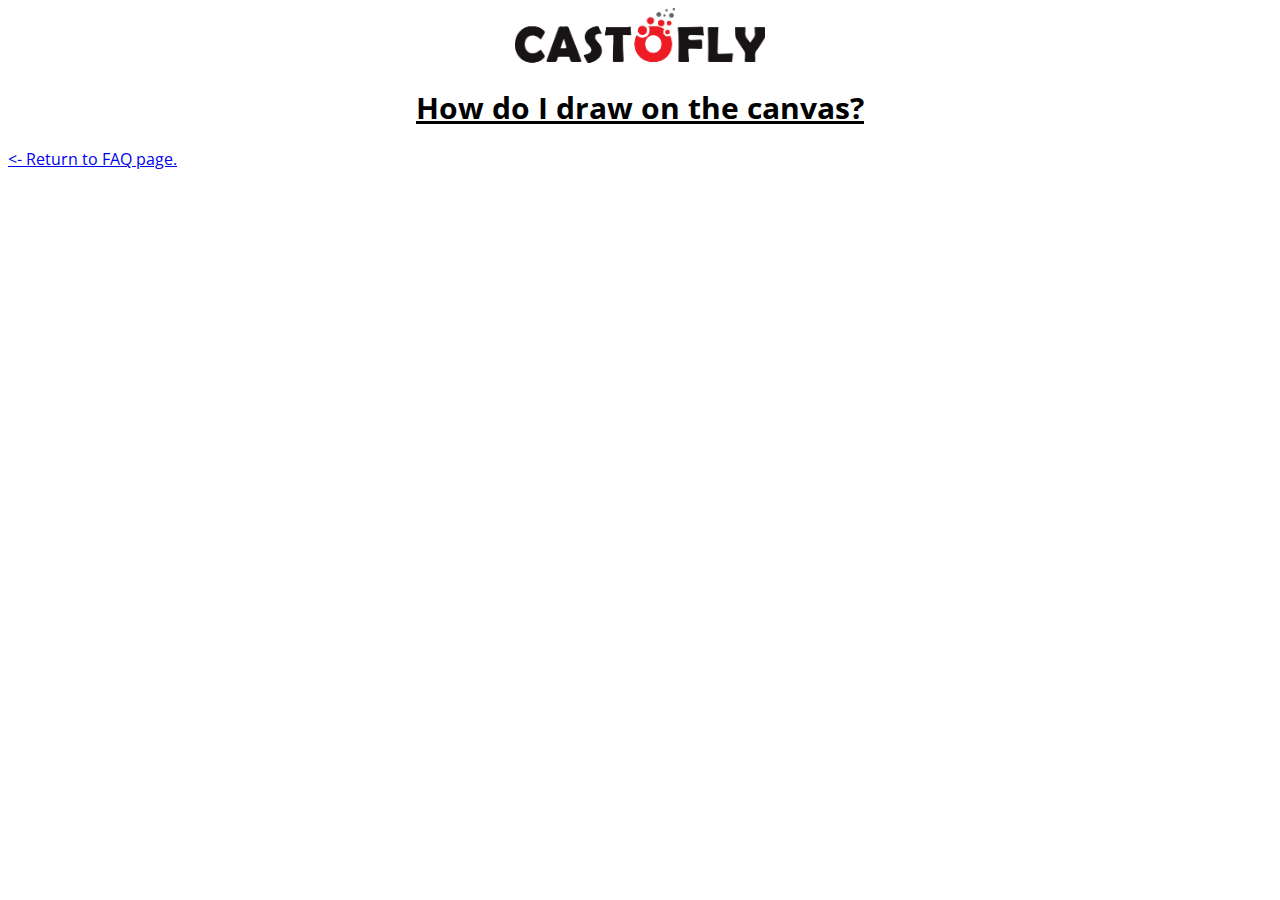
==== commit cf0aff53: "added transparent logo" ====
--- a/drawingAnswers/draw-on-canvas-answer.html
+++ b/drawingAnswers/draw-on-canvas-answer.html
@@ -9,7 +9,10 @@
 </head>
 
 <body>
-<h1 class="page-title">How do I draw on the canvas?</h1>
+<div class="main-title">
+    <img src="../assets/castofly-transparent.png" alt="castofly-transparent" width="250px">
+    <h1 class="page-title">How do I draw on the canvas?</h1>
+</div>
 
 <a href="../index.html">&lt;- Return to FAQ page.</a>
 
--- a/assets/style.css
+++ b/assets/style.css
@@ -9,4 +9,13 @@
 	font-weight: bold;
 	text-align: center;
 	text-decoration: underline;
+	margin-top: inherit;
+	border: inherit;
+}
+
+.main-title{
+	alignment: center;
+	text-align: center;
+	margin-top: 0;
+	border: 0;
 }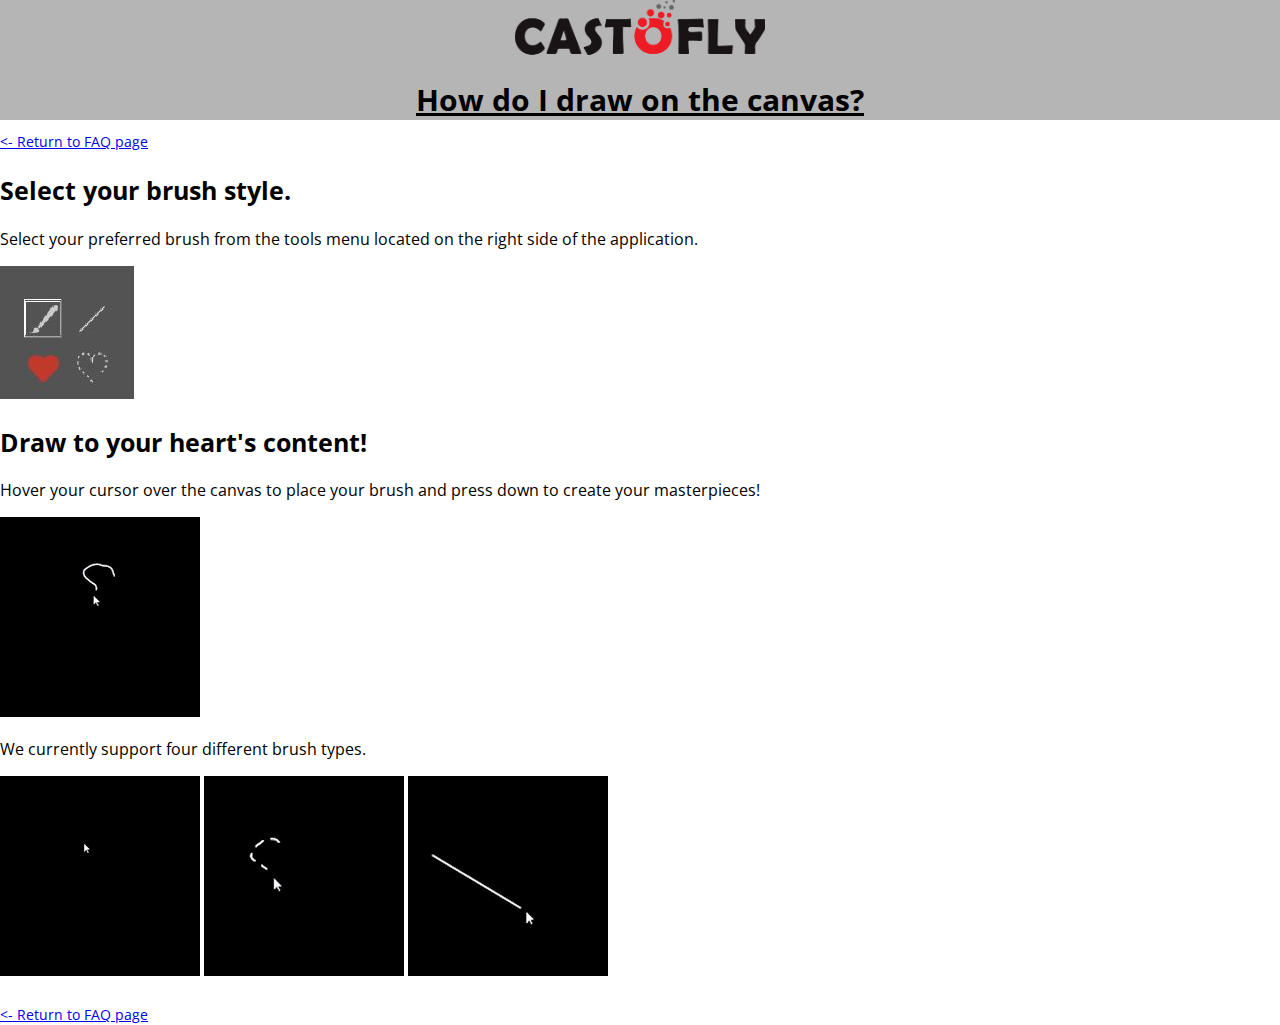
==== commit 42e4b530: "Updated sample answer page." ====
--- a/drawingAnswers/draw-on-canvas-answer.html
+++ b/drawingAnswers/draw-on-canvas-answer.html
@@ -4,7 +4,7 @@
 <head>
     <meta charset="UTF-8"/>
     <link rel="stylesheet" href="../assets/style.css"/>
-    <link rel="icon" href="./assets/castofly-logo.jpg"/>
+    <link rel="icon" href="../assets/castofly-logo.jpg"/>
     <title>Sample Help Page</title>
 </head>
 
@@ -14,6 +14,26 @@
     <h1 class="page-title">How do I draw on the canvas?</h1>
 </div>
 
-<a href="../index.html">&lt;- Return to FAQ page.</a>
+<a class="return-link" href="../index.html">&lt;- Return to FAQ page</a>
 
+<div class="answer-step">
+    <h2>Select your brush style.</h2>
+    <p>Select your preferred brush from the tools menu located on the right side of the application.</p>
+    <img src="../assets/brush-selection.JPG" alt="brush-selection"/>
+</div>
+
+<div class="answer-step">
+    <h2>Draw to your heart's content!</h2>
+    <p>Hover your cursor over the canvas to place your brush and press down to create your masterpieces!</p>
+    <img src="../assets/brush.gif" alt="brush"/>
+    <p>We currently support four different brush types.</p>
+    <img src="../assets/area-brush.gif" alt="area-brush"/>
+    <img src="../assets/dashed-line.gif" alt="dashed-gif"/>
+    <img src="../assets//line-tool.gif" alt="line-tool"/>
+</div>
+
+
+<br/>
+
+<a class="return-link" href="../index.html">&lt;- Return to FAQ page</a>
 </body>--- a/assets/style.css
+++ b/assets/style.css
@@ -4,18 +4,39 @@
 	font-family: "Open Sans";
 }
 
-.page-title{
+html, body {
+	margin:0;
+	padding:0;
+}
+
+li {
+	font-size: 18px;
+}
+
+h2{
+	font-size: 25px;
+}
+
+.main-body {
+	padding-left: 15px;
+}
+
+.page-title {
 	font-size: 30px;
 	font-weight: bold;
 	text-align: center;
 	text-decoration: underline;
 	margin-top: inherit;
+	margin-bottom: 10px;
 	border: inherit;
 }
 
-.main-title{
-	alignment: center;
+.main-title {
+	background-color: rgb(181,181,181);
 	text-align: center;
-	margin-top: 0;
 	border: 0;
+}
+
+.return-link {
+	font-size: 14px;
 }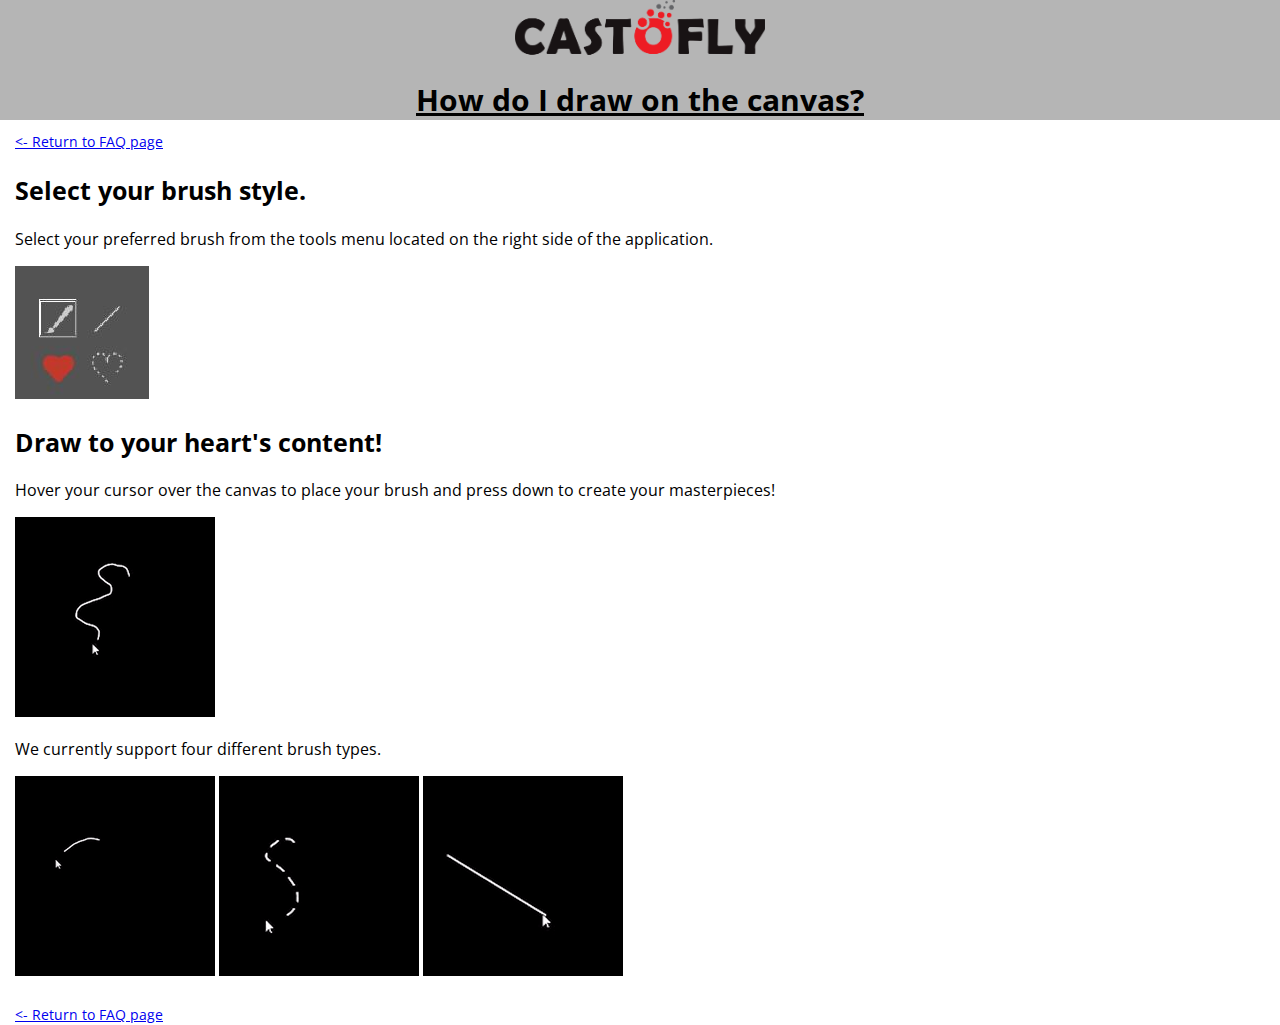
==== commit 5cfdb138: "Added main-body div tag." ====
--- a/drawingAnswers/draw-on-canvas-answer.html
+++ b/drawingAnswers/draw-on-canvas-answer.html
@@ -14,26 +14,29 @@
     <h1 class="page-title">How do I draw on the canvas?</h1>
 </div>
 
-<a class="return-link" href="../index.html">&lt;- Return to FAQ page</a>
+<div class="main-body">
+    <a class="return-link" href="../index.html">&lt;- Return to FAQ page</a>
 
-<div class="answer-step">
-    <h2>Select your brush style.</h2>
-    <p>Select your preferred brush from the tools menu located on the right side of the application.</p>
-    <img src="../assets/brush-selection.JPG" alt="brush-selection"/>
+    <div class="answer-step">
+        <h2>Select your brush style.</h2>
+        <p>Select your preferred brush from the tools menu located on the right side of the application.</p>
+        <img src="../assets/brush-selection.JPG" alt="brush-selection"/>
+    </div>
+
+    <div class="answer-step">
+        <h2>Draw to your heart's content!</h2>
+        <p>Hover your cursor over the canvas to place your brush and press down to create your masterpieces!</p>
+        <img src="../assets/brush.gif" alt="brush"/>
+        <p>We currently support four different brush types.</p>
+        <img src="../assets/area-brush.gif" alt="area-brush"/>
+        <img src="../assets/dashed-line.gif" alt="dashed-gif"/>
+        <img src="../assets//line-tool.gif" alt="line-tool"/>
+    </div>
+
+
+    <br/>
+
+    <a class="return-link" href="../index.html">&lt;- Return to FAQ page</a>
 </div>
 
-<div class="answer-step">
-    <h2>Draw to your heart's content!</h2>
-    <p>Hover your cursor over the canvas to place your brush and press down to create your masterpieces!</p>
-    <img src="../assets/brush.gif" alt="brush"/>
-    <p>We currently support four different brush types.</p>
-    <img src="../assets/area-brush.gif" alt="area-brush"/>
-    <img src="../assets/dashed-line.gif" alt="dashed-gif"/>
-    <img src="../assets//line-tool.gif" alt="line-tool"/>
-</div>
-
-
-<br/>
-
-<a class="return-link" href="../index.html">&lt;- Return to FAQ page</a>
 </body>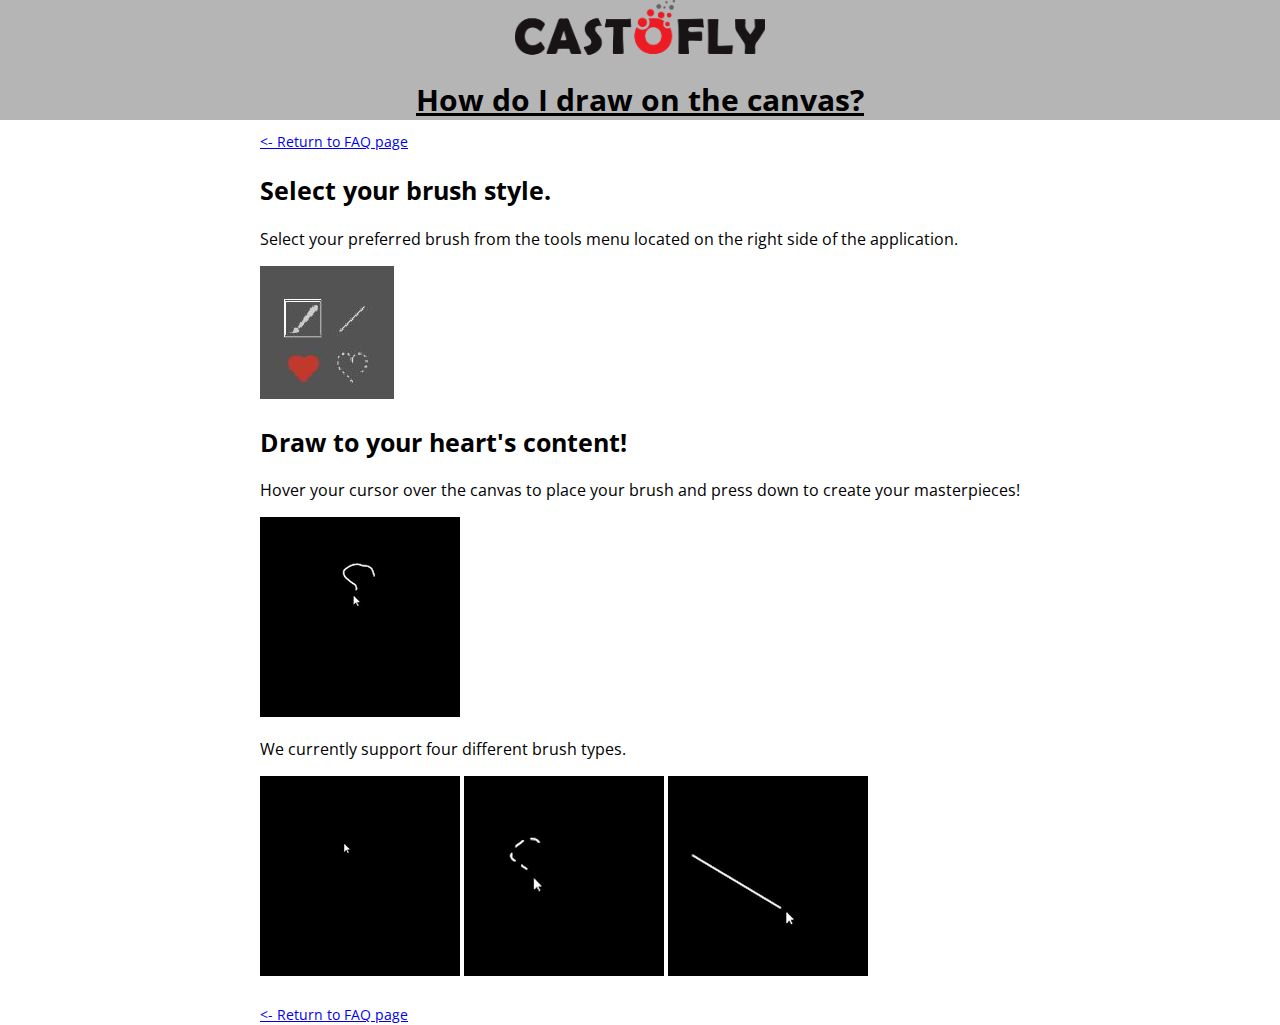
==== commit 37462170: "Updated styling." ====
--- a/drawingAnswers/draw-on-canvas-answer.html
+++ b/drawingAnswers/draw-on-canvas-answer.html
@@ -33,7 +33,6 @@
         <img src="../assets//line-tool.gif" alt="line-tool"/>
     </div>
 
-
     <br/>
 
     <a class="return-link" href="../index.html">&lt;- Return to FAQ page</a>
--- a/assets/style.css
+++ b/assets/style.css
@@ -7,19 +7,30 @@
 html, body {
 	margin:0;
 	padding:0;
+	text-align: center; 
+}
+
+.main-body {
+	display: inline-block;
+	text-align: left;
+}
+
+h2 {
+	font-size: 25px;
+}
+
+ul {
+	list-style-position: inside;
 }
 
 li {
 	font-size: 18px;
 }
 
-h2{
-	font-size: 25px;
-}
-
-.main-body {
-	padding-left: 15px;
-}
+/* .section-questions {
+	display: inline-block;
+	text-align: left;
+} */
 
 .page-title {
 	font-size: 30px;
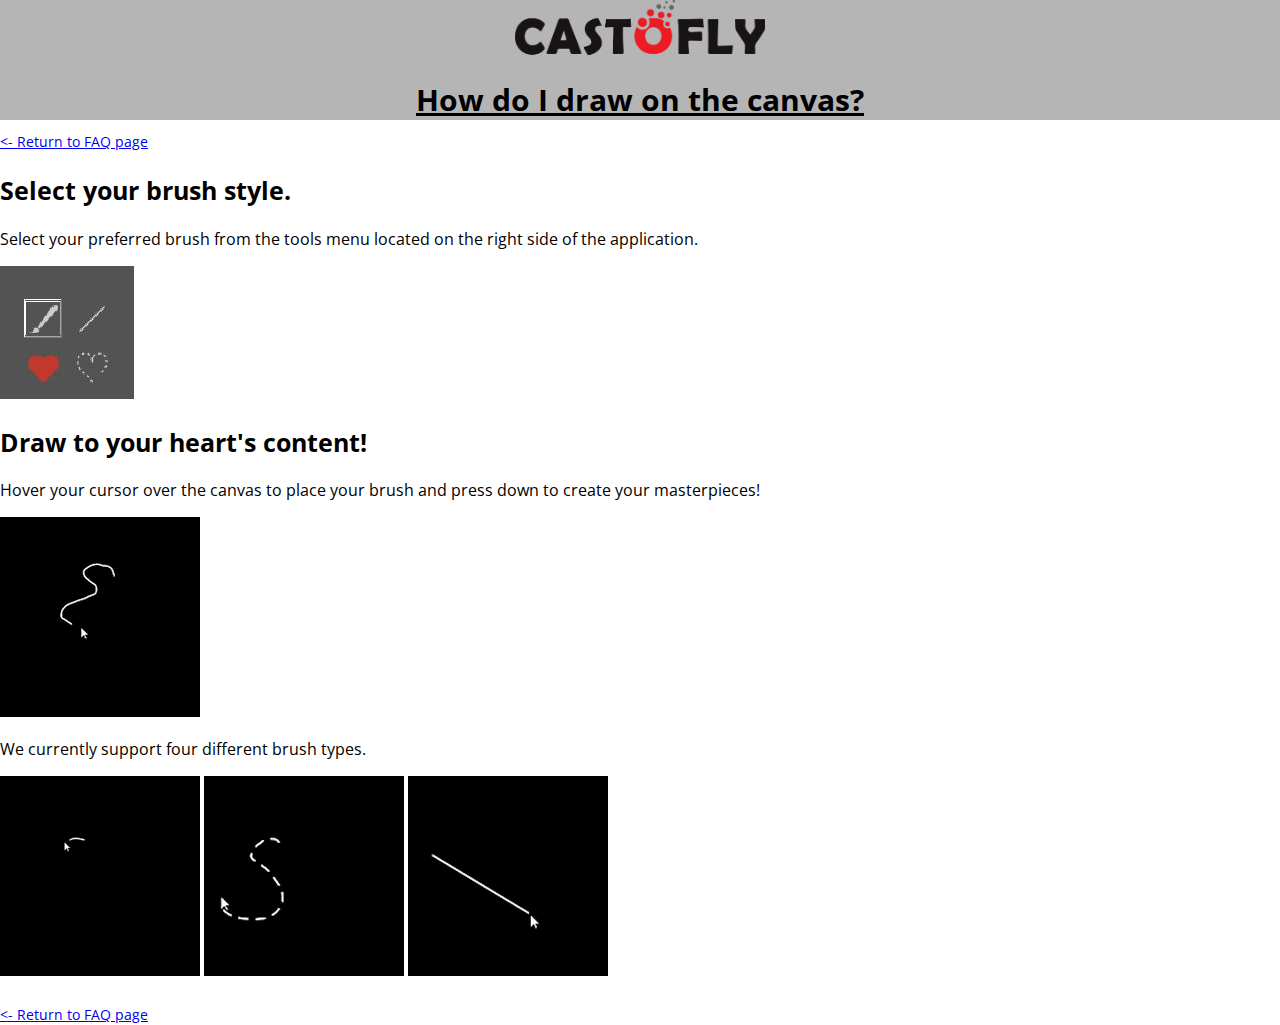
==== commit 86afe514: "Moved style.css to its own css folder." ====
--- a/drawingAnswers/draw-on-canvas-answer.html
+++ b/drawingAnswers/draw-on-canvas-answer.html
@@ -3,7 +3,7 @@
 
 <head>
     <meta charset="UTF-8"/>
-    <link rel="stylesheet" href="../assets/style.css"/>
+    <link rel="stylesheet" href="../css/style.css"/>
     <link rel="icon" href="../assets/castofly-logo.jpg"/>
     <title>Sample Help Page</title>
 </head>
--- a/css/style.css
+++ b/css/style.css
@@ -0,0 +1,109 @@
+@import url("https://fonts.googleapis.com/css?family=Open+Sans:400,300,600,700");
+
+* {
+	font-family: "Open Sans";
+}
+
+html {
+    width: 100vw;
+	margin:0;
+	padding:0;
+	text-align: center;
+	height: 100%;
+}
+
+body {
+	margin:0;
+	padding:0;
+	text-align: center;
+	height: 100%;
+}
+
+.main-body {
+	display: inline-block;
+	text-align: left;
+	width: 100%;
+}
+
+h2 {
+	font-size: 25px;
+}
+
+ul {
+	list-style-position: inside;
+}
+
+li {
+	font-size: 18px;
+	cursor: pointer;
+}
+
+.page-title {
+	font-size: 30px;
+	font-weight: bold;
+	text-align: center;
+	text-decoration: underline;
+	margin-top: inherit;
+	margin-bottom: 10px;
+	border: inherit;
+}
+
+.main-title {
+	background-color: rgb(181,181,181);
+	width: 100%;
+}
+
+.return-link {
+	font-size: 14px;
+}
+
+#leftside {
+    width:35%;
+	float: left;
+	padding-left: 3%;
+}
+
+#rightside {
+	width: 55%;
+	margin-left: 38%;
+	padding-left: 3%;
+	padding-right: 2%;
+	padding-bottom: 3%;
+}
+
+/* Style the tab */
+	.tab {
+	overflow: hidden;
+	border: 1px solid #ccc;
+	background-color: #f1f1f1;
+  }
+  
+  /* Style the buttons that are used to open the tab content */
+  .tab button {
+	background-color: inherit;
+	float: left;
+	border: none;
+	outline: none;
+	cursor: pointer;
+	padding: 14px 16px;
+	transition: 0.3s;
+  }
+  
+  /* Change background color of buttons on hover */
+  .tab button:hover {
+	background-color: #ddd;
+  }
+  
+  /* Create an active/current tablink class */
+  .tab button.active {
+	background-color: #ccc;
+  }
+  
+  /* Style the tab content */
+  .tabcontent {
+	display: none;
+	padding: 6px 12px;
+	border: 1px solid #ccc;
+	border-top: none;
+	/*width: 350px;*/
+  } 